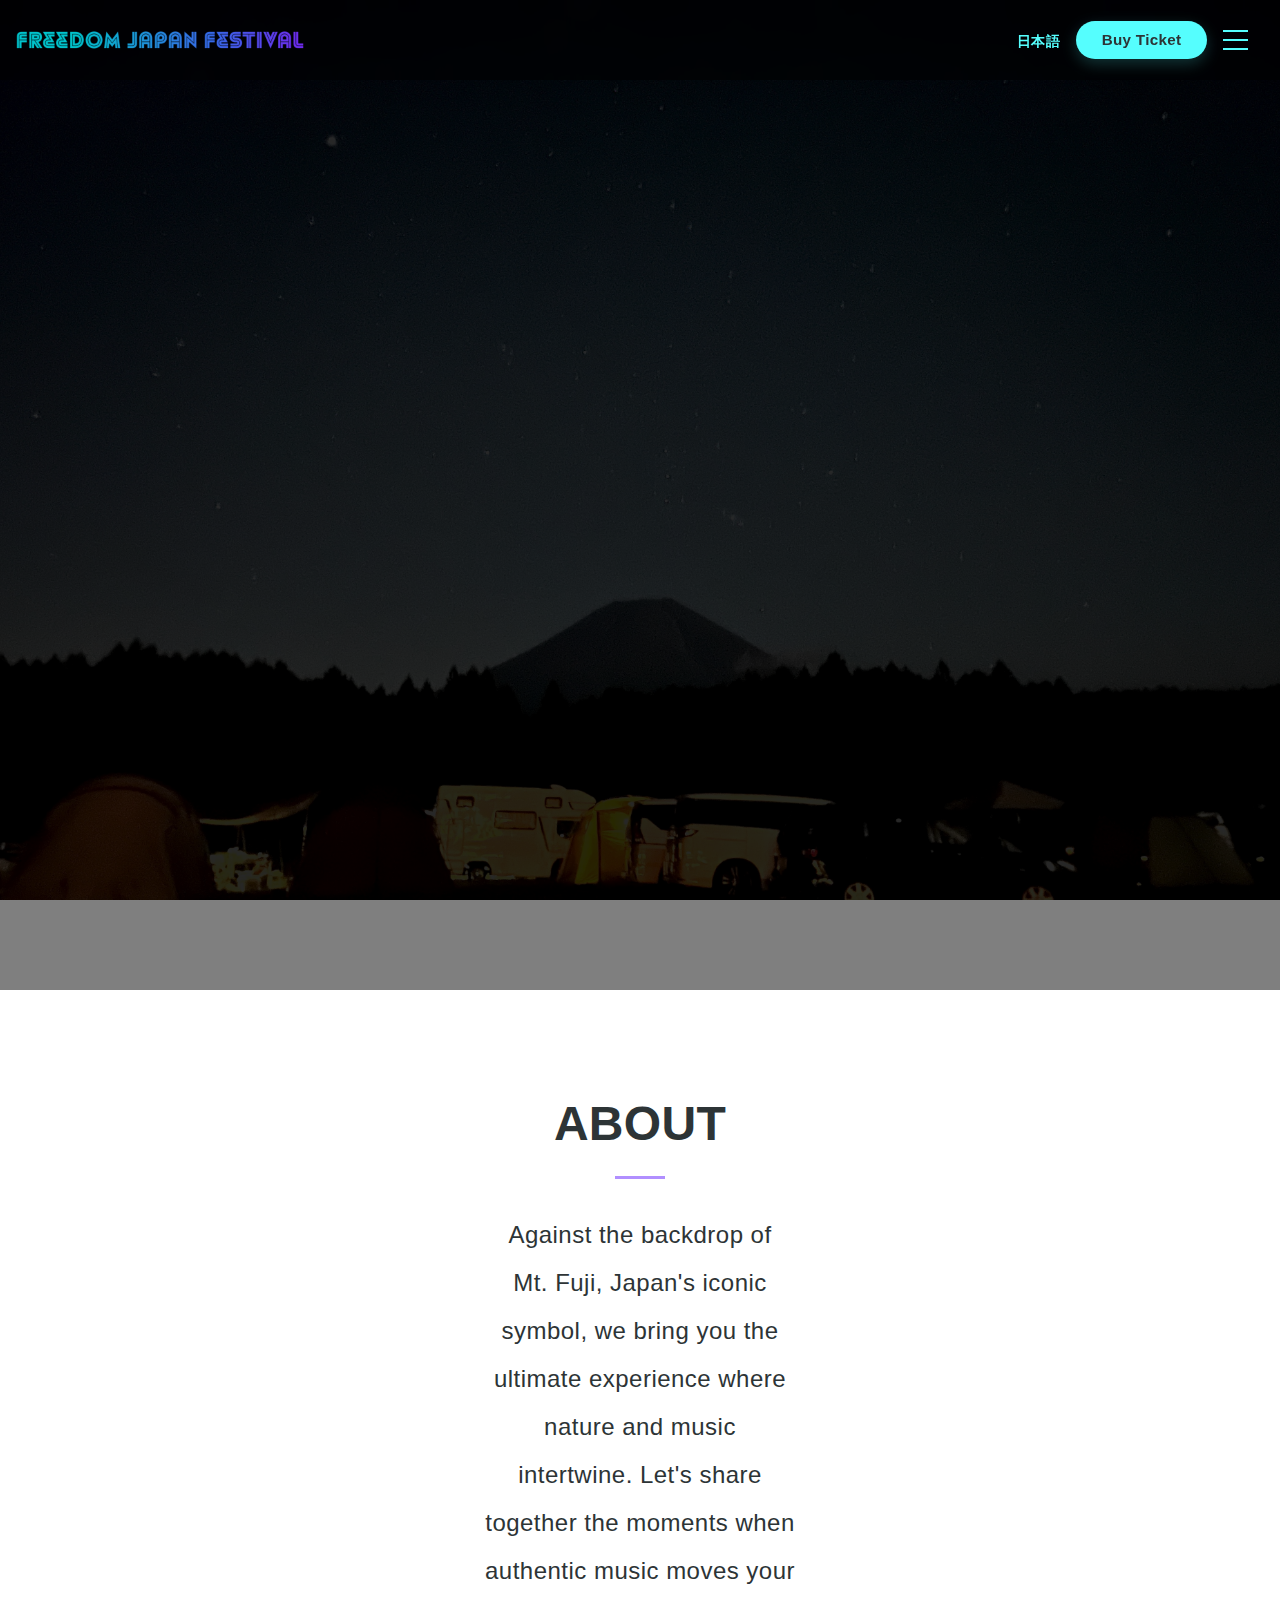
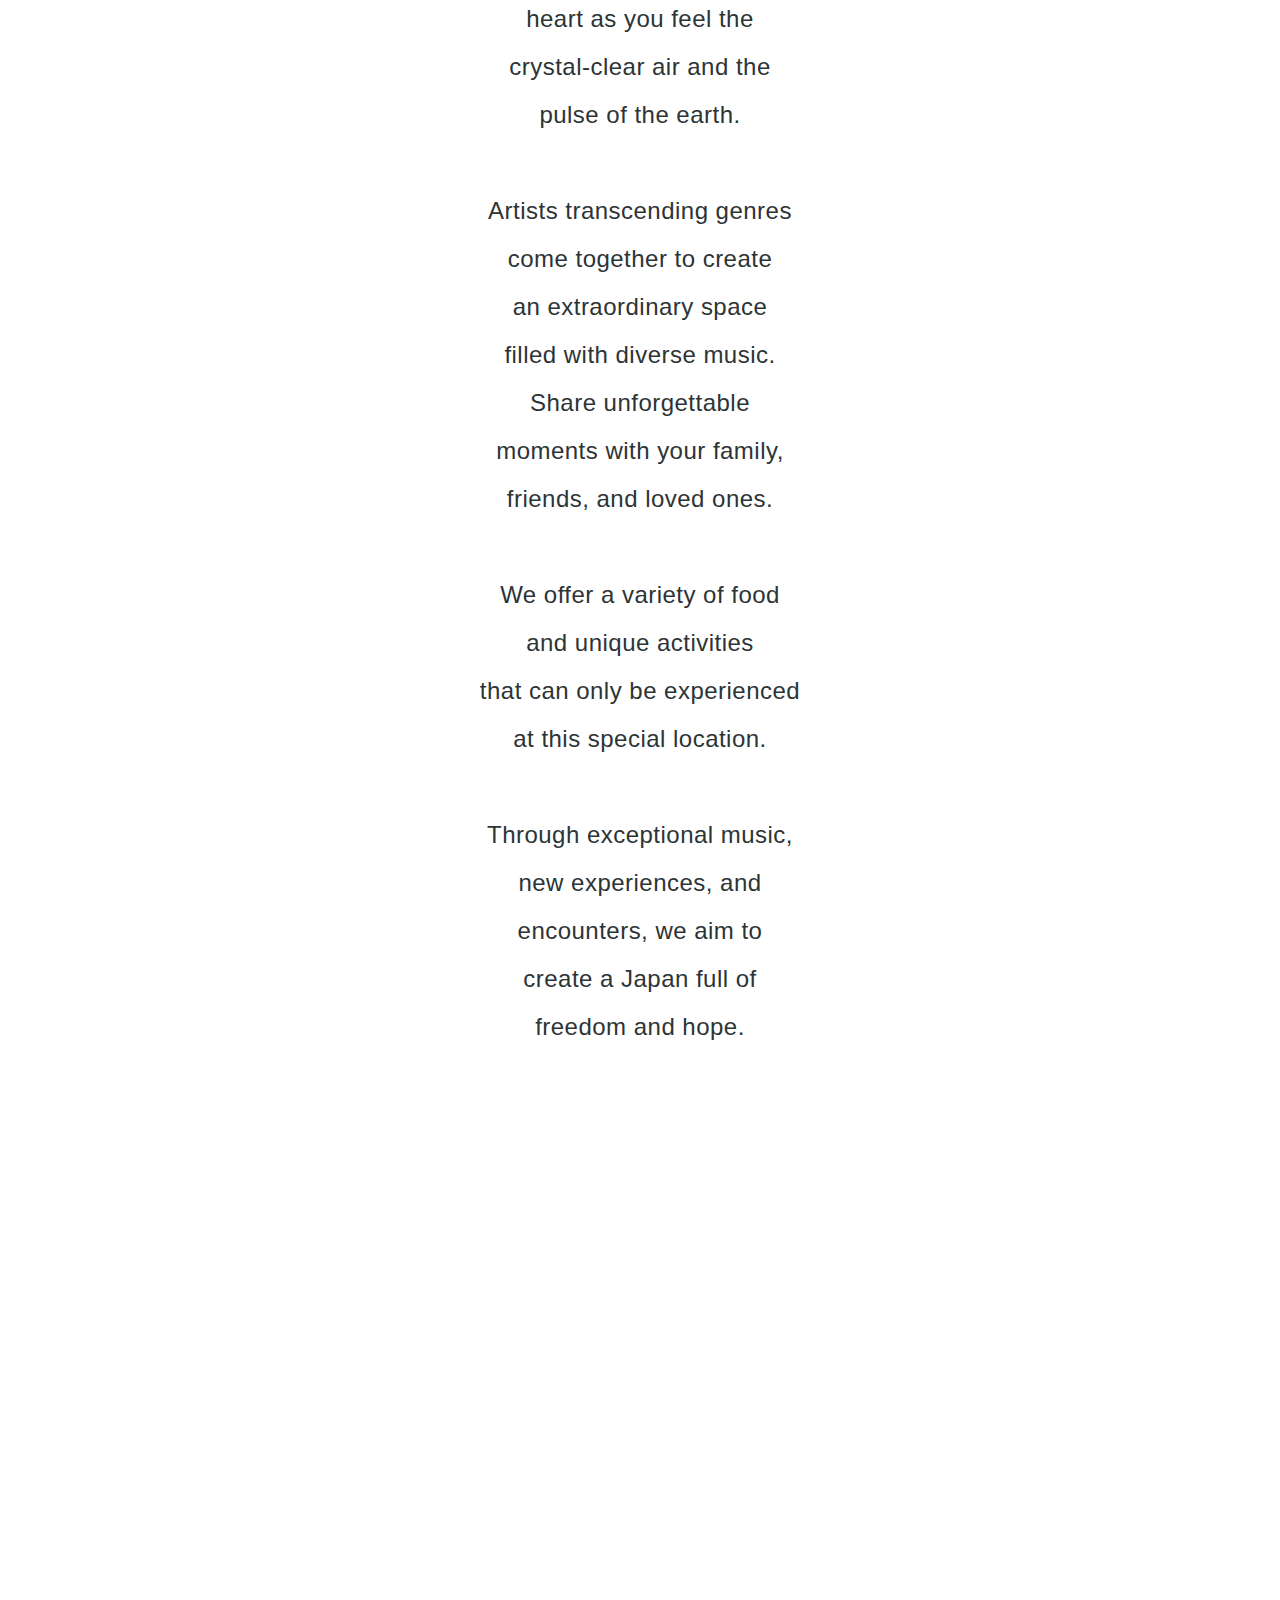
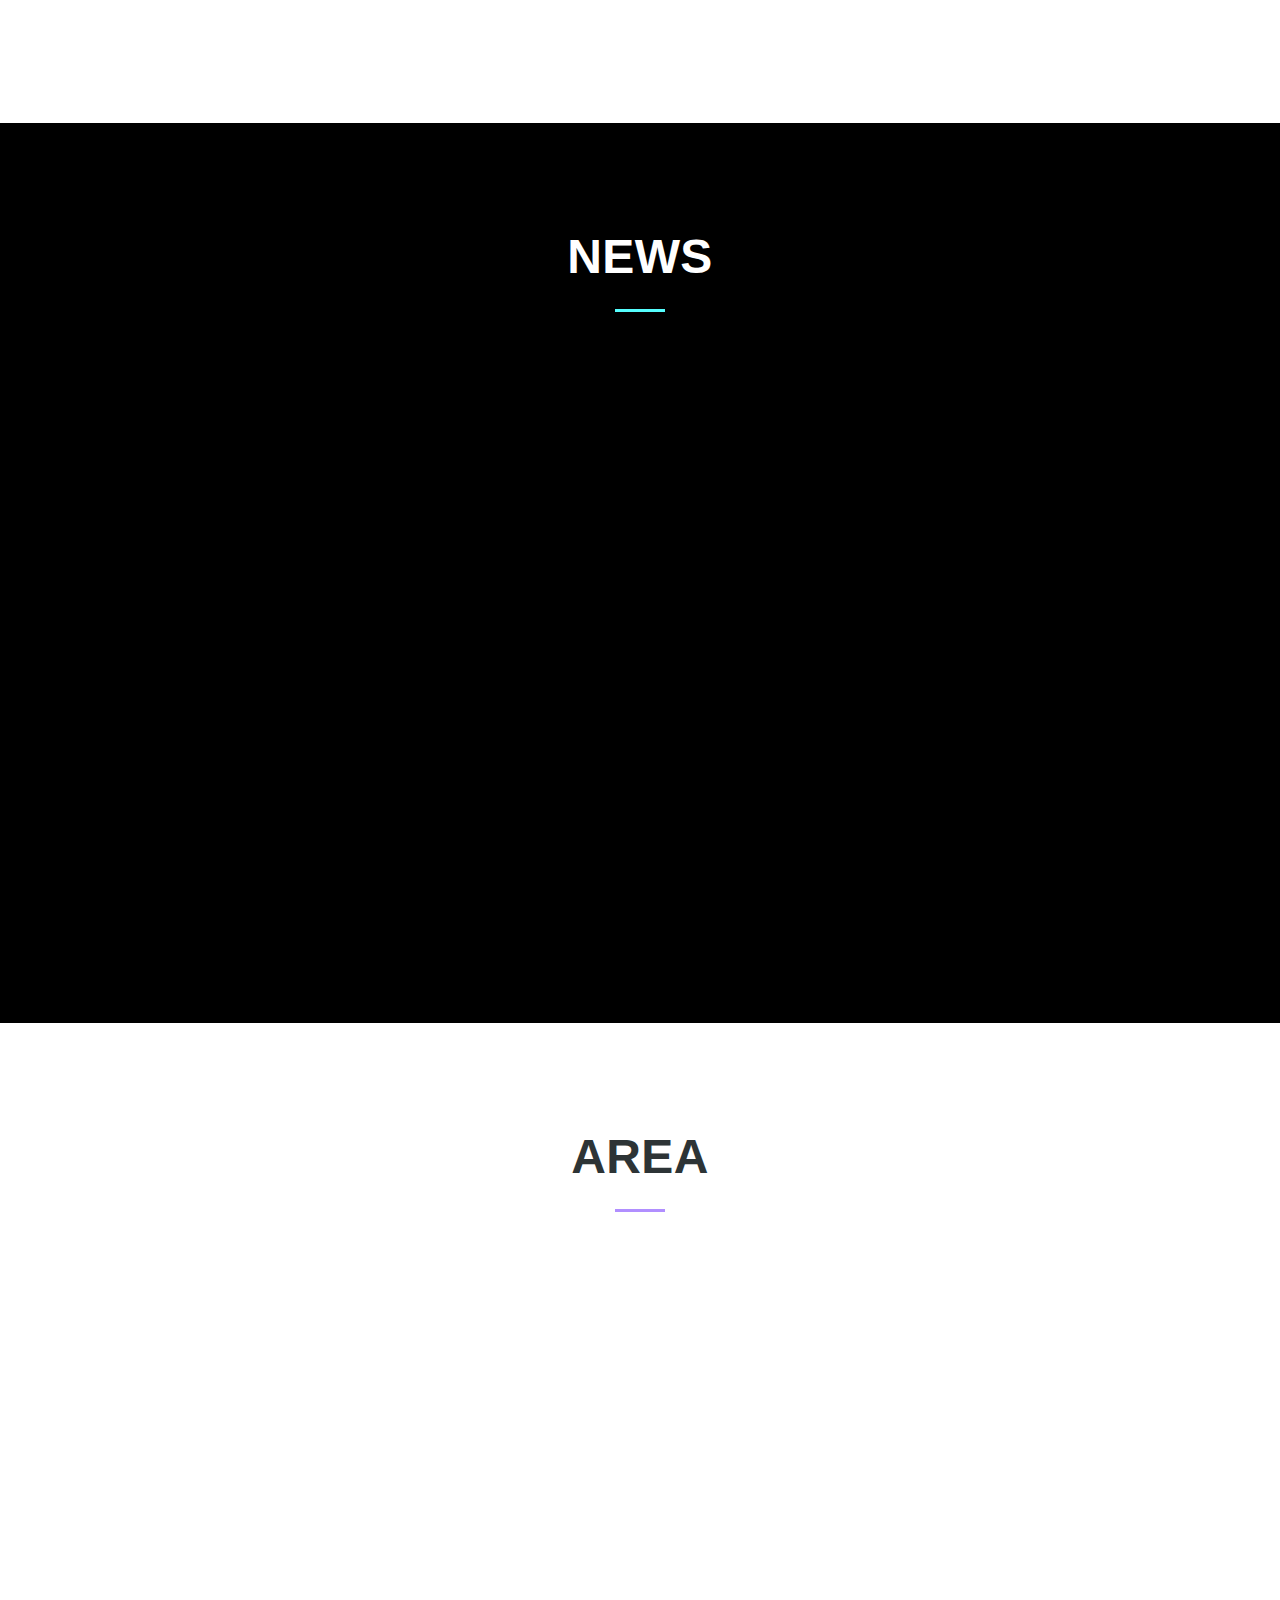
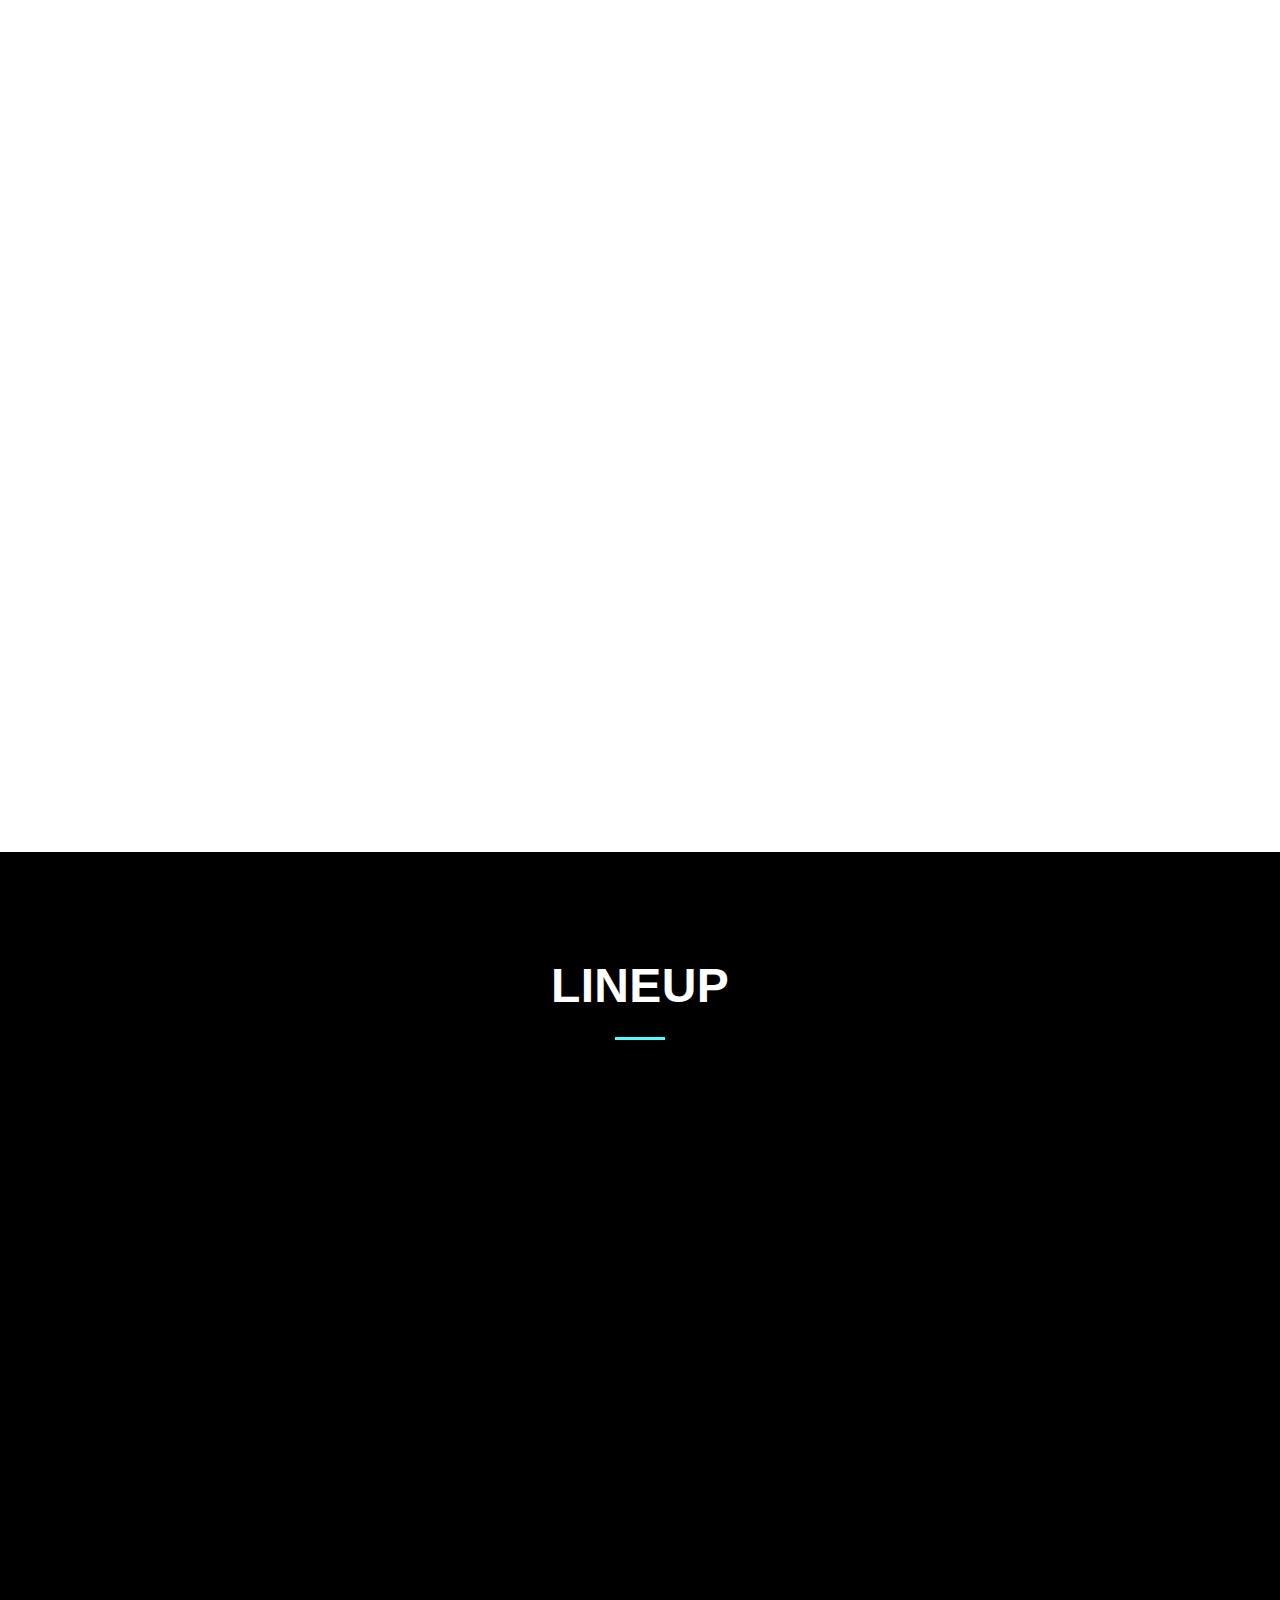
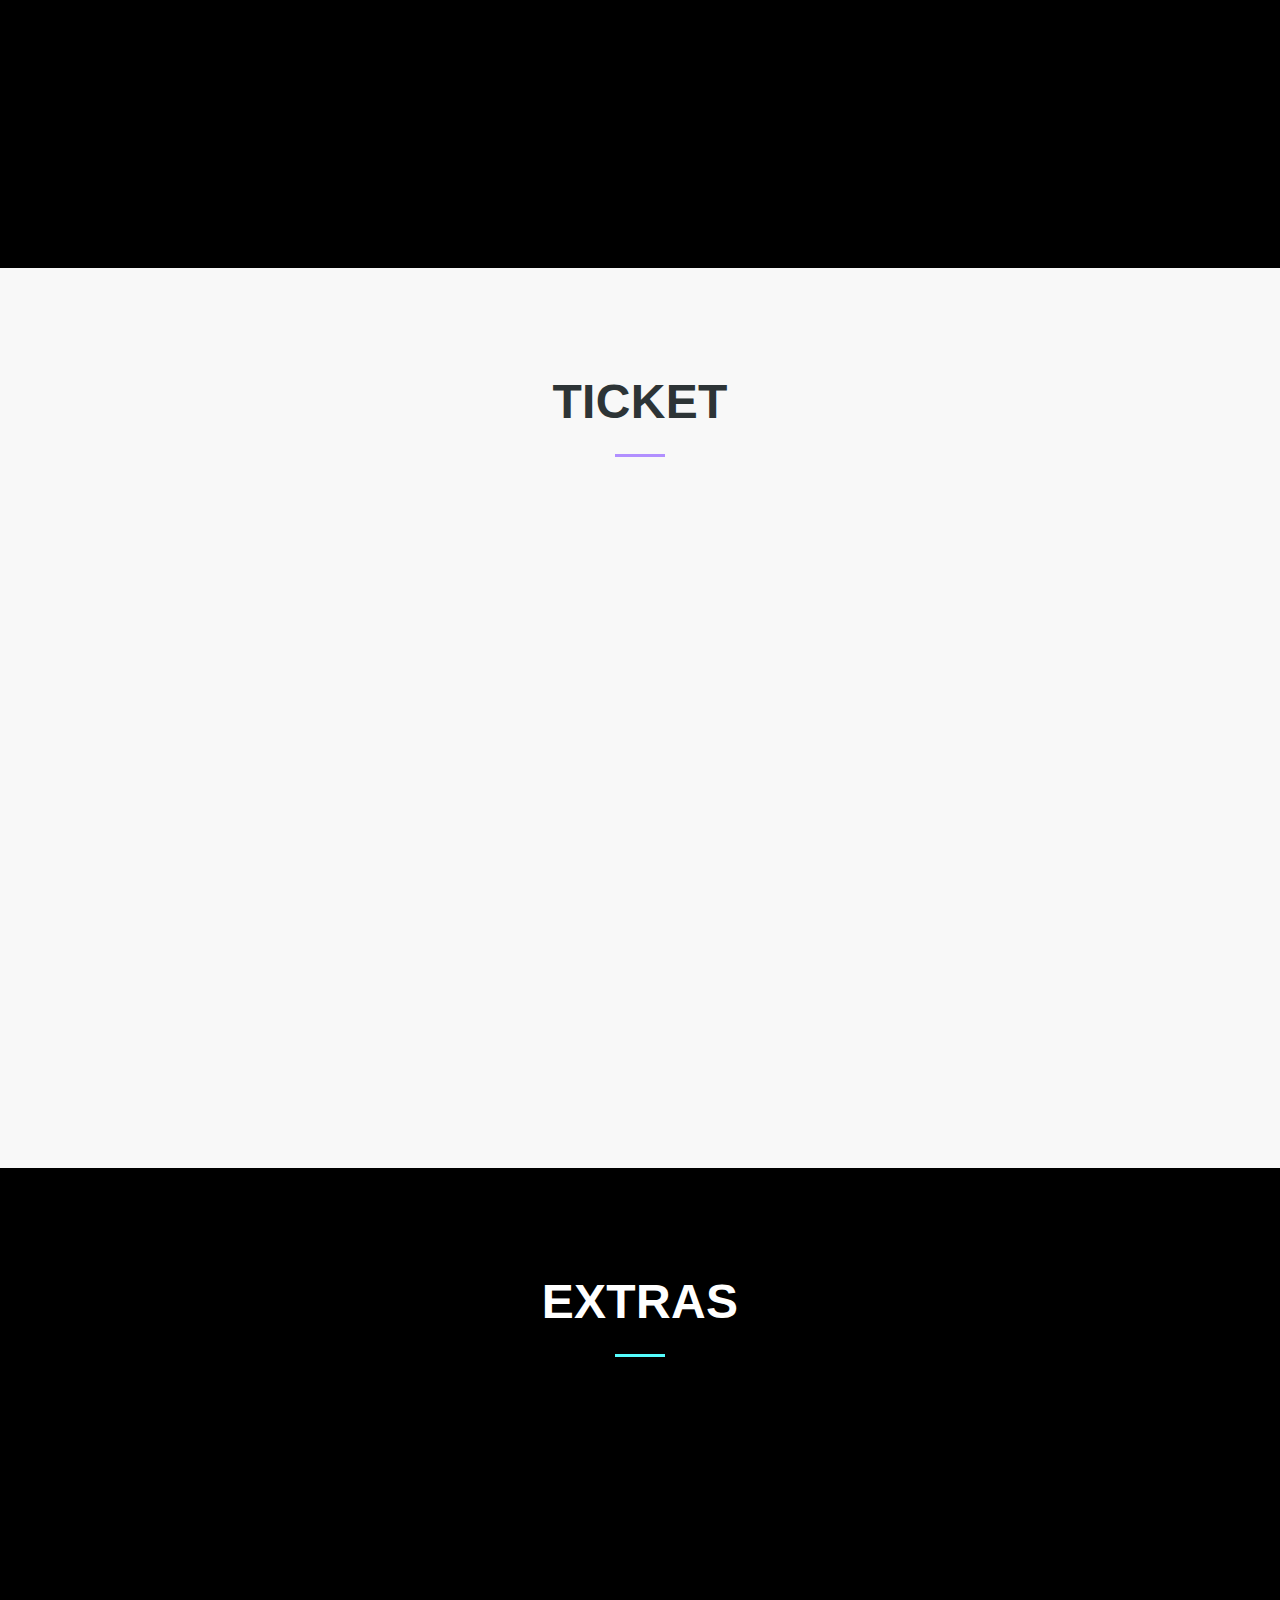
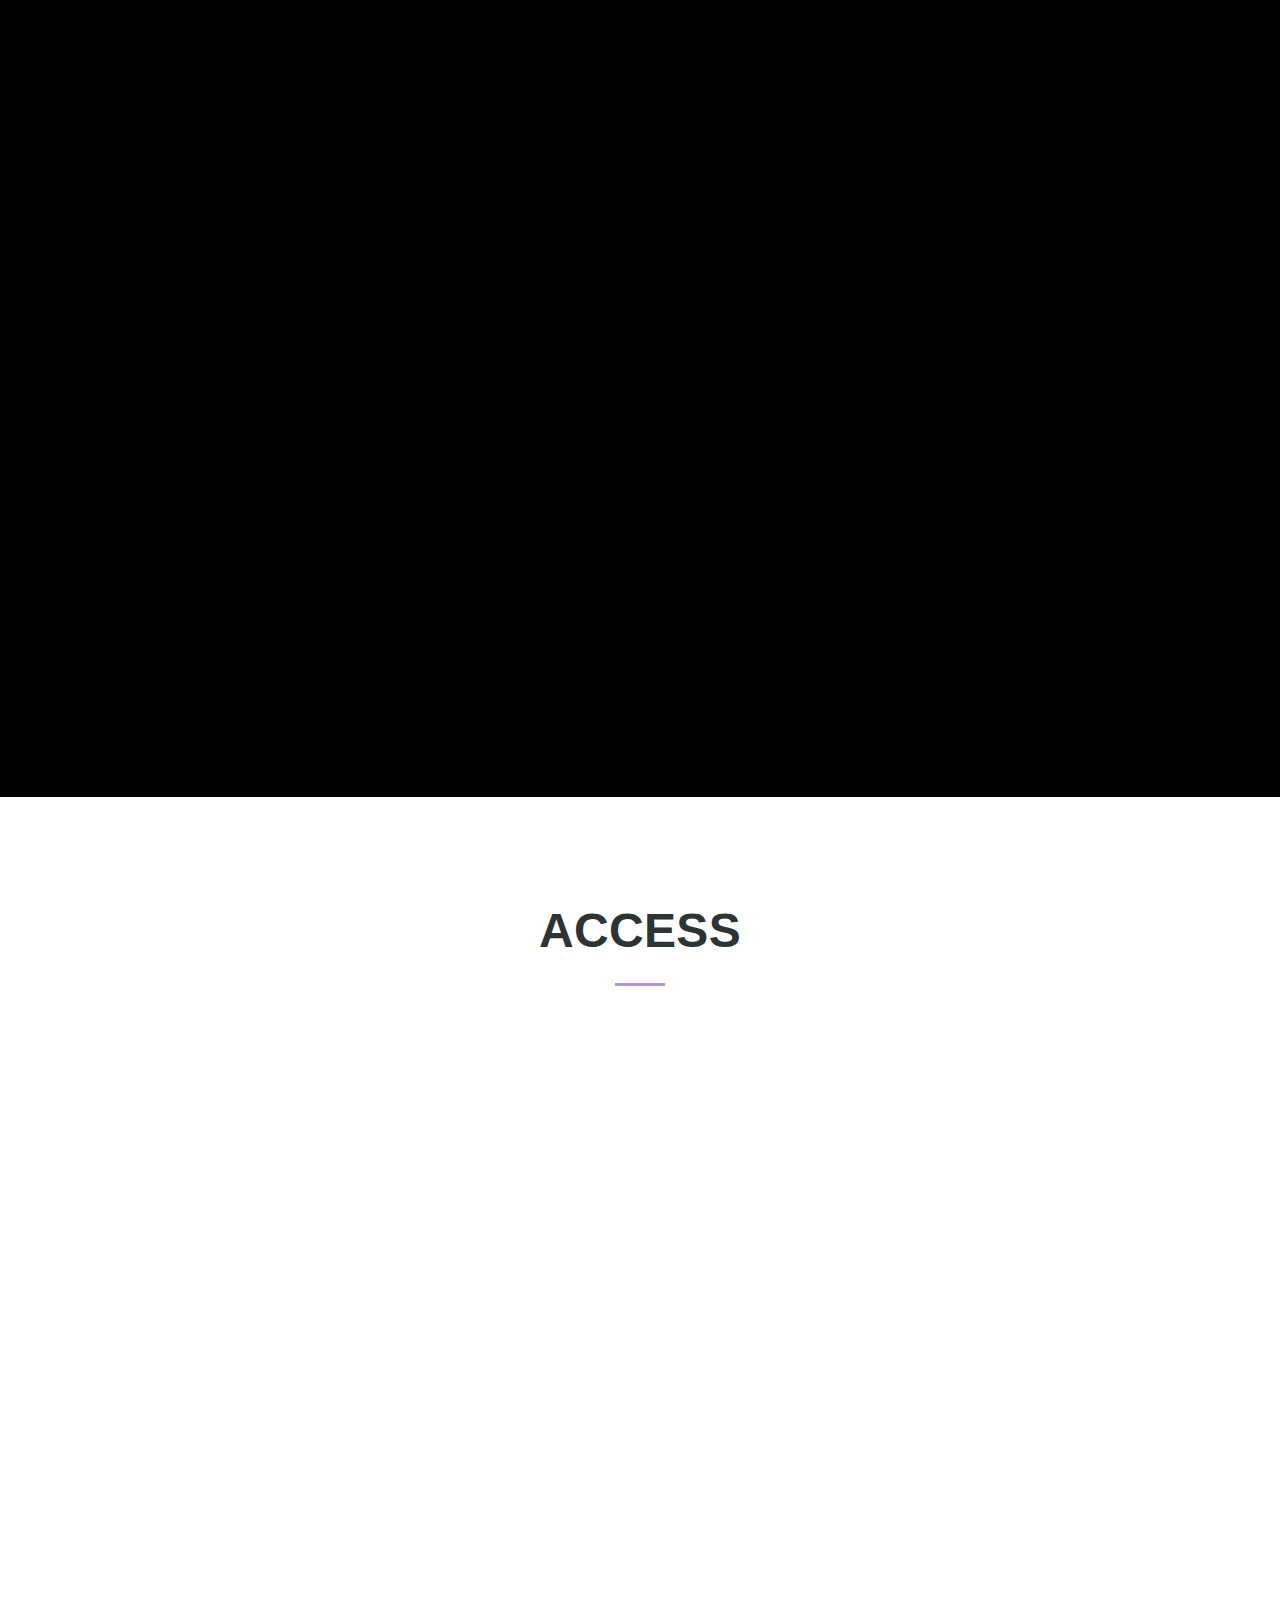
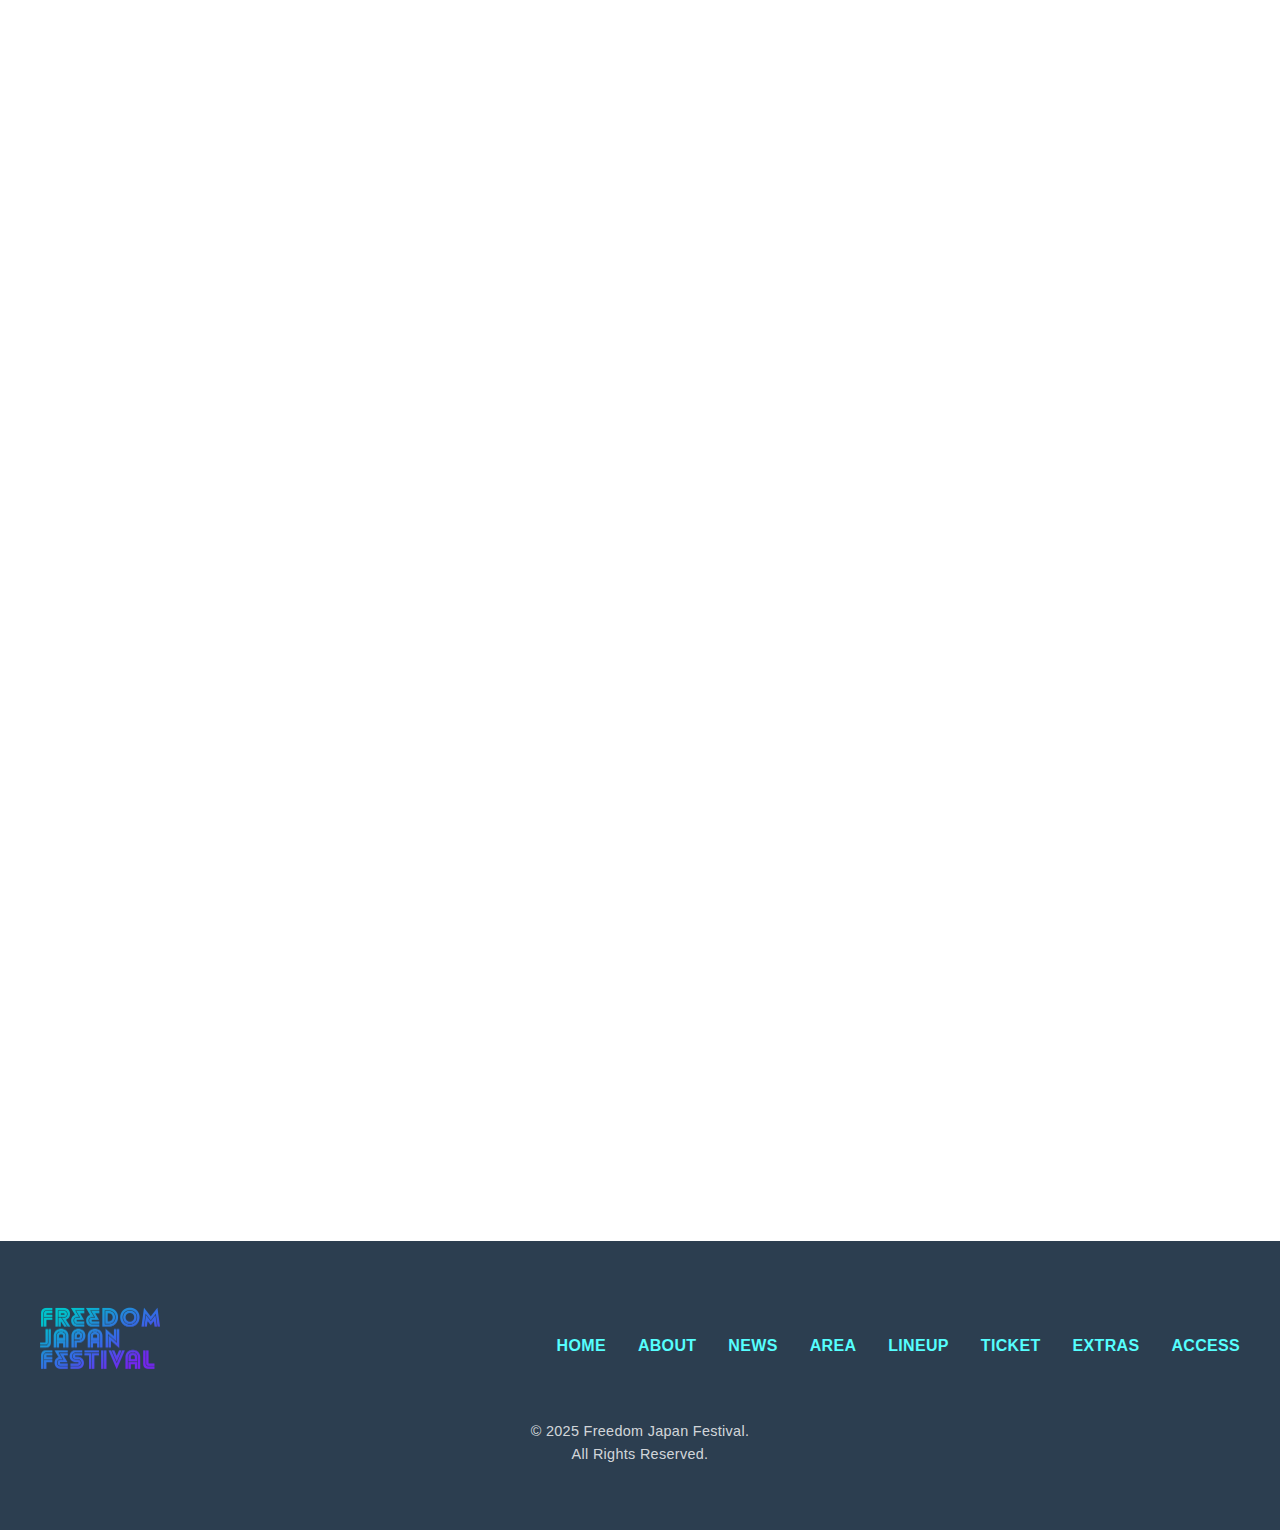
==== en/index.html @ cfc2b72e "concept line-break adjustment" ====
<!DOCTYPE html>
<html lang="ja">
<head>
    <meta charset="UTF-8">
    <meta name="viewport" content="width=device-width, initial-scale=1.0">
    <title>FREEDOM JAPAN FESTIVAL 2025</title>
    <link rel="stylesheet" href="../styles/main.css">
</head>
<body>
    <header class="header">
        <nav class="nav">
            <div class="nav-logo">
                <img src="../images/FreedomLogo_1line.png" alt="Freedom Japan Festival" class="nav-logo-img pc-only">
                <img src="../images/FreedomLogo_3lines (Presentation_16-9)_03.png" alt="Freedom Japan Festival" class="nav-logo-img sp-only">
            </div>
            <!-- PCメニュー -->
            <ul class="nav-pc-menu">
                <li><a href="#home">HOME</a></li>
                <li><a href="#about">ABOUT</a></li>
                <li><a href="#news">NEWS</a></li>
                <li><a href="#area">AREA</a></li>
                <li><a href="#lineup">LINEUP</a></li>
                <li><a href="#ticket">TICKET</a></li>
                <li><a href="#extras">EXTRAS</a></li>
                <li><a href="#access">ACCESS</a></li>
            </ul>
            <!-- ハンバーガーメニューアイコン -->
            <div class="nav-right">
                <div class="lang-switch">
                    <a href="../">日本語</a>
                </div>
                <div class="hero-buttons">
                    <a href="#ticket" class="btn-primary">Buy Ticket</a>
                </div>
                <div class="hamburger sp-menu">
                    <span></span>
                    <span></span>
                    <span></span>
                </div>
            </div>
        </nav>
    </header>

    <main>
        <section id="home" class="hero">
            <div class="hero-content">
                <img src="../images/Freedom_logo_Refunk_BGremoved_02.png" alt="Freedom Japan Festival" class="hero-logo">
                <div class="hero-info"> 
                <p class="date">2025.10.25 Sat - 26 Sun</p>
                <p class="location">＠Heartland Asagiri</p>  
                </div>  
            </div>
            <div class="hero-background"></div>
        </section>

        <section id="about" class="about">
            <h2>ABOUT</h2>
            <div class="about-content">
                <!-- <p class="concept">自然と音楽が織りなす、新しい体験の創造。<br>
                富士山麓で過ごす2日間の特別な時間。</p> -->
                <p class="concept">
                    Against the backdrop of<br>
                    Mt. Fuji, Japan's iconic<br>
                    symbol, we bring you the<br> 
                    ultimate experience where<br> 
                    nature and music<br>
                    intertwine. Let's share<br> 
                    together the moments when<br> 
                    authentic music moves your<br> 
                    heart as you feel the<br> 
                    crystal-clear air and the<br> 
                    pulse of the earth.<br>
                    <br>
                    Artists transcending genres<br>
                    come together to create<br>
                    an extraordinary space<br>
                    filled with diverse music.<br>
                    Share unforgettable<br> 
                    moments with your family,<br> 
                    friends, and loved ones.<br>
                    <br>
                    We offer a variety of food<br>
                    and unique activities<br>
                    that can only be experienced<br>
                    at this special location.<br>
                    <br>
                    Through exceptional music,<br>
                    new experiences, and<br> 
                    encounters, we aim to<br>
                    create a Japan full of<br>
                    freedom and hope.
                </p>
                <div class="features">
                    <div class="feature-item">
                        <div class="feature-content">
                            <h3>LIVE STAGE</h3>
                            <p>Immersive experience<br>withauthentic sound<br> on distinctive stages</p>    
                        </div>
                    </div>
                    <div class="feature-item">
                        <div class="feature-content">
                            <h3>CAMP AREA</h3>
                            <p>Vast, nature-rich campsite with<br>
                                views of Mount Fuji</p>
                        </div>
                    </div>
                    <div class="feature-item"">
                        <div class="feature-content">
                            <h3>BOOK VILLAGE</h3>
                            <p>Ambient Music x<br>Open-air book market <br>for luxurious reading time</p>    
                        </div>
                    </div>
                    <div class="feature-item">
                        <div class="feature-content">
                            <h3>FOOD AREA</h3>
                            <p>Diverse festival food<br>featuring street food<br> and Asian cuisine</p>
                        </div>
                     </div>
                </div>
            </div>
        </section>

        <section id="news" class="news">
            <h2>NEWS</h2>
            <div class="news-content">
                <div class="news-grid">
                    <div class="news-item">
                        <div class="news-text">
                            <h3>2025.01.01 Website Launch!!</h3>
                            <p>The Freedom Japan Festival 2025 website has been launched.</p>
                        </div>
                    </div>
                    <div class="news-item">
                        <div class="news-text">
                            <h3>2024.11.30 Event Confirmed!!</h3>
                            <p>Freedom Japan Festival 2025 has been officially announced.</p>
                        </div>
                    </div>

                    <!-- <div class="news-item">
                        <div class="news-text">
                            <h3>2025.03.01</h3>
                            <p>2025年3月チケット先行発売開始予定です。</p>
                        </div>
                    </div>
                    <div class="news-item">
                        <div class="news-text">
                            <h3>2024.03.31</h3>
                            <p>第一弾出演アーティスト発表まで、もうしばらくお待ちください。</p>
                        </div>
                    </div> -->

                    <!-- 必要に応じて news-item を追加 -->
                </div>
            </div>
        </section>

        <section id="area" class="area">
            <h2>AREA</h2>
            <div class="area-content">
                <div class="area-grid">
                    <div class="area-item">
                        <div class="image-container">
                            <img src="../images/MainStage_02.png" alt="MAIN STAGE">                            
                        </div>
                        <div class="area-text">
                            <h3>MAIN STAGE</h3>
                            <p>A stage woven by main acts<br>
                                From a sunlit outdoor stage to<br>
                                an indoor live floor at night</p>
                        </div>
                    </div>
        
                    <div class="area-item">
                        <div class="image-container">
                            <img src="../images/campsite.jpg" alt="CAMP SITE">                            
                        </div>
                        <div class="area-text">
                            <h3>CAMP SITE</h3>
                            <p>A vast camping area<br>
                                Share special moments with friends<br>
                                in the midst of nature</p>
                        </div>
                    </div>
        
                    <div class="area-item">
                        <div class="image-container">
                            <img src="../images/bookvillage.jpg" alt="BOOK VILLAGE">                            
                        </div>
                        <div class="area-text">
                            <h3>BOOK VILLAGE</h3>
                            <p>A magical space surrounded by trees<br>
                                A healing environment for reading<br>
                                while listening to ambient music</p>
                        </div>
                    </div>
        
                    <div class="area-item">
                        <div class="image-container">
                            <img src="../images/foodarea.jpg" alt="FOOD AREA">                            
                        </div>
                        <div class="area-text">
                            <h3>FOOD AREA</h3>
                            <p>From Asian cuisine to classic<br>
                                street food - a diverse<br>
                                festival food experience</p>
                        </div>
                    </div>
                </div>
                <!-- エリア詳細は後ほど -->
            </div>
        </section>

        <section id="lineup" class="lineup">
            <h2>LINEUP</h2>
            <div class="lineup-content">
                <div class="lineup-announcement">
                    <div class="lineup-coming-soon">COMING SOON...</div>
                    <div class="lineup-message">Artists under negotiations - stay tuned!!</div>
                </div>
            </div>
        </section>

        <section id="ticket" class="ticket">
            <h2>TICKET</h2>
            <div class="ticket-content">
                <div class="ticket-announcement">
                    <div class="ticket-header">
                        <div class="ticket-status">TICKET INFORMATION</div>
                        <div class="ticket-date">Early Bird Sales:<br>March 2025</div>    
                    </div>
                    <div class="ticket-message">Ticket sales coming soon!<br>Stay tuned!</div>
                    <!-- <div class="ticket-platforms">
                        <p>取り扱いプラットフォーム</p>
                        <div class="platform-logos">
                            <img src="../images/eplus-logo.png" alt="e+" class="coming-soon">
                            <img src="../images/pia-logo.png" alt="チケットぴあ" class="coming-soon">
                            <img src="../images/lawson-logo.png" alt="ローソンチケット" class="coming-soon">
                        </div>
                    </div> -->
                </div>
            </div>
        </section>

        <section id="extras" class="extras">
            <h2>EXTRAS</h2>
            <div class="extras-content">
                <div class="extras-grid">
                    <div class="extras-item">
                        <div class="image-container">
                            <img src="../images/TVGame.jpg" alt="OUTDOOR ARCADE">
                        </div>
                        <div class="extras-text">
                            <h3>OUTDOOR ARCADE</h3>
                            <p>Experience retro gaming in nature<br>
                                Featuring classic games with iconic soundtracks</p>
                        </div>
                    </div>

                    <div class="extras-item">
                        <div class="image-container">
                            <img src="../images/Campfire.jpg" alt="CAMPFIRE">
                        </div>
                        <div class="extras-text">
                            <h3>CAMPFIRE</h3>
                            <p>Share magical moments in the night forest<br>
                                Gather around the campfire with friends</p>
                        </div>
                    </div>
        
                    <div class="extras-item">
                        <div class="image-container">
                            <img src="../images/FarmExperience.png" alt="FARM EXPERIENCE">
                        </div>
                        <div class="extras-text">
                            <h3>FARM EXPERIENCE<small>(Optional)</small></h3>
                            <p>Try milking cows and make your own butter<br>
                                *Additional fee required</p>
                        </div>
                    </div>

                    <div class="extras-item">
                        <div class="image-container">
                            <img src="../images/TrailRun.jpg" alt="TRAIL RUN">
                        </div>
                        <div class="extras-text">
                            <h3>OTHERS...</h3>
                            <p>More exciting nature activities<br>
                                coming soon</p>
                        </div>
                    </div>

                </div>
            </div>
        </section>

        <section id="access" class="access">
            <h2>ACCESS</h2>
            <div class="access-content">
                 <!-- 会場情報 -->
                <div class="venue-info">
                    <div class="venue-header">
                        <span class="venue-label">VENUE</span>
                        <h3>Hearland Asagiri</h3>
                        <p class="venue-address">228 Nehara, Fujinomiya, Shizuoka, Japan</p>
                    </div>
                </div>

                <!-- 地図エリア -->
                <div class="map-wrapper">
                    <iframe src="https://www.google.com/maps/embed?pb=!1m18!1m12!1m3!1d13009.996173587222!2d138.57268201355535!3d35.392878872681656!2m3!1f0!2f0!3f0!3m2!1i1024!2i768!4f13.1!3m3!1m2!1s0x601bdd1990f002fd%3A0x5efceb7fbb7e509a!2z44OP44O844OI44Op44Oz44OJ44O75pyd6Zyn!5e0!3m2!1sja!2sjp!4v1734565122321!5m2!1sja!2sjp" width="600" height="450" style="border:0;" allowfullscreen="" loading="lazy" referrerpolicy="no-referrer-when-downgrade"></iframe>
                </div>

                <!-- 交通アクセス情報 -->
                <div class="transport-info">
                    <!-- 車でのアクセス -->
                    <div class="transport-card">
                        <!-- <div class="transport-icon">
                            <span class="material-icons">directions_car</span>
                        </div> -->
                        <div class="transport-content">
                            <h4>By Car</h4>
                                     <!-- 東名高速道路ルート -->
                            <div class="route-group">
                                <h5>From Tomei Expressway</h5>
                                <ul>
                                    <li>➡︎About 1 hour drive from Fuji IC</li>
                                    <li>➡︎Take Fujinomiya Bypass after exiting Fuji IC</li>
                                    <li>➡︎Continue straight for about 40 minutes after the bypass</li>
                                    <li>➡︎Turn right near Route 8 entrance, then left after 1km</li>
                                </ul>
                                <p class="route-note">*Simply follow the main road after exiting the IC until the final turns</p>
                            </div>
                            
                            <!-- 中央自動車道ルート -->
                            <div class="route-group">
                                <h5>From Chuo Expressway</h5>
                                <ul>
                                    <li>➡︎About 1 hour drive from Kawaguchiko IC</li>
                                    <li>➡︎Via Fuji Panorama Line (Route 139)</li>
                                    <li>➡︎Turn left near Route 8 entrance, then left after 1km</li>
                                </ul>
                            </div>
                        </div>
                    </div>

                    <!-- 公共交通機関でのアクセス -->
                    <div class="transport-card">
                        <!-- <div class="transport-icon">
                            <span class="material-icons">directions_bus</span>
                        </div> -->
                        <div class="transport-content">
                            <h4>By Public Transport</h4>
                            <ul>
                                <li>➡︎Take the bus bound for Asagiri area from Shin-Fuji Station (Shinkansen)</li>
                                <li>➡︎Get off at "Route 8 Entrance" bus stop</li>
                            </ul>
                            <p class="transport-note">*Shin-Fuji Station offers the most convenient access</p>
                        </div>
                    </div>
                </div>
           </div>
        </section>
    </main>

    <footer class="footer">
        <div class="footer-content">
            <img src="../images/FreedomLogo_3lines (Presentation_16-9)_03.png" alt="Freedom Japan Festival" class="footer-logo">
            <nav class="footer-nav">
                <a href="#home">HOME</a>
                <a href="#about">ABOUT</a>
                <a href="#news">NEWS</a>
                <a href="#area">AREA</a>
                <a href="#lineup">LINEUP</a>
                <a href="#ticket">TICKET</a>
                <a href="#extras">EXTRAS</a>
                <a href="#access">ACCESS</a>
            </nav>
        </div>
        <p class="copyright">© 2025 Freedom Japan Festival. <br>All Rights Reserved.</p>
    </footer>

    <script src="../js/main.js"></script>
</body>
</html>
---- styles/main.css ----
:root {
    /* メインカラー */
    --primary-color: #55fefe;
    --primary-dark: #00d6d6;
    --primary-light: #9dffff; 
    --secondary-color: #9255fd;
    --secondary-light: #b18fff;
    --secondary-background: #faf7fc;
    --color-pink: #ff106f;
    --color-pink-light: #ff5a99;
  

    /* システムカラー */
    --text-color: #2d3436;
    --background-color: #f8f8f8;
    --space-gray: #2C3E50; 

    /* グラデーションの終点カラー */
    --mint-end: #9dffff;
    --lavender-end: #e4c2ff;

    /* グラデーションプリセット */
    --gradient-cyan-0deg: linear-gradient(0deg, var(--primary-dark), var(--mint-end));
    --gradient-purple-0deg: linear-gradient(0deg, var(--secondary-color), var(--lavender-end));
    --gradient-cyan: linear-gradient(45deg, var(--primary-dark), var(--mint-end));
    --gradient-purple: linear-gradient(45deg, var(--secondary-color), var(--lavender-end));
    --gradient-cyan-purple: linear-gradient(45deg, var(--primary-dark), var(--secondary-color));

    /* ブレイクポイント */
    --breakpoint-sm: 576px;
    --breakpoint-md: 768px;
    --breakpoint-lg: 1024px;
    --breakpoint-xl: 1460px;

}

* {
    margin: 0;
    padding: 0;
    box-sizing: border-box;
}

body {
    font-family: "Helvetica Nueu", Arial, "Hiragino Kaku Gothic ProN", "Hiragino Sans", Meiryo, sans-serif;
    line-height: 1.6;
    color: var(--text-color);
    -webkit-font-smoothing: antialiased;
    -moz-osx-font-smoothing: grayscale;
    letter-spacing: .02em;
    margin: 0;
}

/* スクロール制御 */
body.menu-open {
    overflow: hidden;
}

/* ヘッダー */
.header {
    position: fixed;
    width: 100%;
    background: rgba(0, 0, 0, 0.5);
    backdrop-filter: blur(10px);
    z-index: 1000;
}

.nav {
    position: relative;
    padding: 1rem 2rem;
    height: 80px;
    display: flex;
    align-items: center;
    justify-content: space-between;
}


.nav-pc-menu {
    position: fixed;
    top: 0;
    left: 0;
    width: 100%;
    height: 100vh;
    background: rgba(0, 0, 0, 0);
    color: white;
    opacity: 0;
    pointer-events: none;
    backdrop-filter: blur(0px);
    display: flex;
    justify-content: center;
    align-items: center;
    flex-direction: column; 
    transition: 
        opacity 0.5s ease,
        background-color 0.5s ease,
        backdrop-filter 0.5s ease;
    gap: 1rem;
}

/* .nav-pc-menu.active {
    display: flex;
    transform: translateX(0);
    opacity: 0.7;
} */

.nav-pc-menu.active {
    background: rgba(0, 0, 0, 0.8);
    opacity: 1;
    pointer-events: auto;
    backdrop-filter: blur(8px);
}

    /* Safari対応 */
    @supports (-webkit-backdrop-filter: none) {
        .nav-pc-menu {
            -webkit-backdrop-filter: blur(0px);
        }
        .nav-pc-menu.active {
            -webkit-backdrop-filter: blur(8px);
        }
    }

/* 日本語を使用する要素（場所、コンセプトなど） */
.location, 
.concept {
    font-family: "Yu Gothic", "游ゴシック", YuGothic, "游ゴシック体", "ヒラギノ角ゴ Pro W3", "Hiragino Kaku Gothic Pro", "メイリオ", sans-serif;
    letter-spacing: .02em;
}

.nav ul {
    list-style: none;
    padding: 1rem;
    width: 100%;
    /* display: none; */
}

.nav-pc-menu li {
    margin: 0rem 0;
    opacity: 0;
    transform: translateY(20px);
    transition: all 0.5s cubic-bezier(0.16, 1, 0.3, 1);
    transition-delay: calc(var(--i) * 0.1s);
}

.nav-pc-menu.active li {
    opacity: 1;
    transform: translateY(0);
}

.nav-pc-menu a {
    font-size: 1.2rem;
    padding: 1rem;
    color: white;
    text-decoration: none;
    font-weight: bold;
    position: relative;
    /* transition: all 0.3s ease; */
    transition: transform 0.3s ease;
    display: inline-block;
}

.nav-pc-menu.active a {
    opacity: 1;
    transform: translateY(0);
}

.nav-pc-menu a:hover {
    transform: scale(1.15);  /* ホバー時に1.15倍に拡大 */
}


.nav-pc-menu a::after {
    content: '';
    position: absolute;
    bottom: 0.4rem;
    left: 50%;
    width: 0;
    height: 2px;
    background: var(--primary-color);
    transition: all 0.3s ease;
    transform: translateX(-50%);
}

.nav-pc-menu a:hover::after {
    width: 100%;
}

.nav-pc-menu a::after {
    content: '';
    position: absolute;
    bottom: 0.4rem;
    left: 50%;
    width: 0;
    height: 2px;
    background: var(--primary-color);
    transition: all 0.3s ease;
    transform: translateX(-50%);
}

/* ロゴ設定 */
.nav-logo {
    position: absolute;
    left: 0;
    top: 50%;
    transform: translateY(-50%);
    z-index: 2;
}

.nav-logo-img {
    width: 320px;
    height: auto;
    object-fit: contain;
}

.pc-only {
    display: block;
}

.sp-only {
    display: none;
}

/* PCメニュー設定 */
.nav-pc-menu,
.date {
    font-family: -apple-system, BlinkMacSystemFont, 'Segoe UI', Helvetica, Arial, sans-serif;
    letter-spacing: .05em;
}

/* .nav-pc-menu {
    display: flex;
    justify-content: center;
    list-style: none;
    padding: 1rem;
    gap: 1rem;
    width: 100%;
} */




.nav-right {
    position: absolute;
    right: 2rem;
    top: 50%;
    transform: translateY(-50%);
    display: flex;
    align-items: center;
    justify-content: space-between;
    gap:  1rem;  /* 均等な間隔 */
}

/* 言語切り替えボタン */

.lang-switch {
    display: flex;
    align-self: center;
    margin-bottom: -0.2rem; 
}

.lang-switch a {
    background: transparent;
    border: none;
    color: var(--primary-color);
    padding: 0;
    border-radius: 50px;
    cursor: pointer;
    font-size: 0.9rem;
    font-weight: 600;
    transition: color 0.3s ease;  /* colorのみトランジション */
    text-decoration: none;
}



.lang-switch a:hover {
    color: var(--secondary-light);  /* ホバー時は文字色のみ変更 */
}


/* チケットボタン */
.hero-buttons {
    /* position: absolute;
    right: calc(2rem + 45px);
    right: 2rem;
    top: 50%;
    transform: translateY(-50%); */
    display: flex;
    gap: 1rem;
}

.btn-primary, .btn-secondary {
    padding: 0.5rem 1.6rem;  /* ボタンを少し大きく */
    font-size: 0.95rem;
    display: flex;
    align-items: center;
    justify-content: center;
    height: 38px;
    line-height: 1;
    border-radius: 50px;
    text-decoration: none;
    font-weight: bold;
    transition: all 1s ease;
    /* box-shadow 0.3s ease; */
    pad: 0.5rem 1.5rem;
    min-width: 120px;
}

.hero-buttons a.btn-primary {
    background: var(--primary-color);
    color: var(--text-color);
    box-shadow: 0 5px 15px #55fefe33;
    transition: all 0s ease;
}

.hero-buttons a.btn-secondary {
    background: transparent;
    color: var(--primary-color);
    border: 2px solid var(--primary-color);
    /* text-decoration: none; */
}

.btn-primary {
    min-width: 120px;
    text-align: center;
}

.hero-buttons a.btn-primary:hover {
    background-color: var(--secondary-light);
    color: white;
    transform: scale(1.05);
    box-shadow: 0 5px 15px rgba(177, 143, 255, 0.3); 
}

.hero-buttons a::after {
    display: none;
}



/* ハンバーガーメニュー */
.hamburger {
    display: flex;
    /* position: absolute; */
    /* right: 2.2rem; */
    /* top: 50%;
    transform: translateY(-50%); */
    width: 25px;
    height: 20px;
    flex-direction: column;
    justify-content: space-between;
    cursor: pointer;
    z-index: 1001;
    -webkit-tap-highlight-color: transparent; 
}


/* 
.hamburger::before {
    content: '';
    position: absolute;
    top: -5px;
    left: -5px;
    right: -5px;
    bottom: -5px;
} */

.hamburger span {
    display: block;
    height: 2px;
    width: 100%;
    background: var(--primary-color);
    transform-origin: center;
    transition: transform 0.3s ease, opacity 0.3s ease;
}

/* ハンバーガーメニューのアニメーション */
.hamburger:hover span {
    background: var(--secondary-light);
    box-shadow: 0 5px 15px rgba(177, 143, 255, 0.3); 
}

.hamburger.active span:nth-child(1) {
    transform: translateY(9px) rotate(45deg);
}

.hamburger.active span:nth-child(2) {
    opacity: 0;
}

.hamburger.active span:nth-child(3) {
    transform: translateY(-9px) rotate(-45deg);
}

.hero {
    height: 110vh;
    position: relative;
    background-size: cover;
    background-position: center;
    /* overflow: hidden;
    color: white; */
}


/* ヒーローセクション */
.hero::before {
    content: '';
    position: absolute;
    top: 0;
    left: 0;
    width: 100%;
    height: 100%;
    background: rgba(0, 0, 0, 0.5);
    z-index: 0;
}

.hero-background {
    position: fixed;
    top: 0;
    left: 0;
    width: 100%;
    height: 100%;
    background: linear-gradient(rgba(0, 0, 0, 0.5), rgba(0, 0, 0, 0.5)),
                url('../images/IMG_9316_03.jpeg');
    background-size: cover;
    background-position: center;
    animation: slowZoom 20s infinite alternate;
    z-index: -1;
}

.hero-content {
    position: relative;
    z-index: 2;
    text-align: center;
    padding-bottom: 6rem;
    width: 100%;
    margin: 0 auto;
    height: 110vh;
    display: flex;
    flex-direction: column;
    justify-content: center;
    align-items: center;
    padding-top: 0;
}

.hero-logo {
    width: min(80vw, 600px);
    height: auto;
    margin-bottom: 2rem;
    opacity: 0;
    filter: blur(10px);
    transform: scale(1.2);
}

.hero-logo.reveal {
    animation: logoReveal 5s ease forwards;
}

@keyframes logoReveal {
    to {
        opacity: 1;
        filter: blur(0);
        transform: scale(1);
    }
}

.hero h1 {
    display: none;
}

.hero-info {
    opacity: 0;
    filter: blur(10px);
    transform: scale(1.1);
}

.hero-info.reveal {
    animation: infoReveal 2.5s ease forwards;
}

@keyframes infoReveal {
    to {
        opacity: 1;
        filter: blur(0);
        transform: scale(1);
    }
}

.hero .date {
    font-size: 2rem;
    margin-top: -6rem;
    margin-bottom: 0.5rem;
    font-weight: bold;
    color: var(--primary-color);
}

.hero .location {
    font-size: 1.2rem;
    margin-bottom: 0;
    font-weight: bold;
    color: var(--primary-color);  /* 明示的に白を指定 */
}

/* ABOUTセクション */
.about {
    position: relative;
    z-index: 2;
    padding: 6rem 2rem;
    background-color: var(--background-color);
    min-height: 100vh;
    display: flex;
    flex-direction: column;
    justify-content: center;
    align-items: center;
}

.about h2 {
    font-size: 3rem;
    margin-bottom: 3rem;
    text-align: center;
    color: var(--text-color);
    position: relative;
}

.about h2::after {
    content: '';
    position: absolute;
    bottom: -1rem;
    left: 50%;
    transform: translateX(-50%);
    width: 50px;
    height: 3px;
    background-color: var(--secondary-light);
}

.about-content {
    max-width: 800px;
    margin: 0 auto;
    text-align: center;
}

.concept {
    font-size: 1.5rem;
    line-height: 2;
    margin-bottom: 2rem;
    color: var(--text-color);
}

.features {
    display: grid;
    grid-template-columns: repeat(2, 240px);
    justify-content: center;
    gap: 2rem;
    margin-top: 4rem;
}

.feature-item {
    width: 240px;
    height: 240px;
    padding: 2rem;
    position: relative;
    transition: all 0.3s ease;
    z-index: 1;
    /* transition: all 1.2s cubic-bezier(0.34, 1.56, 0.64, 1); */
    /* transform: translateY(0); */
    box-shadow: 0 5px 15px rgba(0, 0, 0, 0.1);
}

/* 各アイテムの背景色 */
.feature-item:nth-child(1) {
    background: var(--gradient-purple);
}

.feature-item:nth-child(2) {
    background: var(--gradient-purple);
}

.feature-item:nth-child(3) {
    background: var(--gradient-purple);
}

.feature-item:nth-child(4) {
    background: var(--gradient-purple);
}

/* ホバーエフェクト */
/* .feature-item:hover {
    transform: scale(1.4);
    box-shadow: 0 5px 15px rgba(0, 0, 0, 0.3);
    z-index: 2000;
} */

.feature-item.scroll-fade-up:hover {
    transform: scale(1.08);
    box-shadow: 0 5px 15px rgba(0, 0, 0, 0.3);
    /* z-index: 2000; */
}

.feature-content {
    color: white;
}


 .feature-item h3 {
    font-size: 1.4rem;
    margin-bottom: 1rem;
    /* color: var(--text-color); */
    font-weight: bold;
}

.feature-item p {
    font-size: 1rem;
    font-weight: bold;
    line-height: 1.6;
}


/* NEWSセクション */
.news h2 {
    text-align: center;
    color: var(--primary-color);
    font-size: 2.5rem;
    margin-bottom: 4rem;
}

.news-content {
    max-width: 1200px;
    margin: 0 auto;
    margin-top: 8rem;  /* または必要な値 */
    min-height: 400px;
    height: auto;
}

.news-grid {
    display: flex;
    flex-direction: column;
    gap: 2rem;
    /* height: 100%; */
    min-height: 0;
}

.news-item {
    padding: 2rem;
    background: #2f2f32;  /* マットなスペースグレー */
    border-radius: 10px;
    backdrop-filter: blur(12px);
    height: 140px;
    overflow-y: auto;
    border: 1px solid rgba(255, 255, 255, 0.08);  
    position: relative;     /* 位置の基準点を設定 */
    box-shadow: 0 2px 4px rgba(0, 0, 0, 0.2);  /* 控えめな影 */
    transition: all 0.3s ease;  /* ホバー効果用 */
    flex-shrink: 0;
}

/* スクロールバーのスタイリング（オプション） */
.news-item::-webkit-scrollbar {
    width: 6px;
}

.news-item::-webkit-scrollbar-track {
    background: rgba(0, 0, 0, 0.1);
    border-radius: 3px;
}

.news-item::-webkit-scrollbar-thumb {
    background: rgba(255, 255, 255, 0.2);
    border-radius: 3px;
}

/* .news-item:hover {
    background: rgba(50, 50, 55, 0.5);
    transform: scale(1.04);
    box-shadow: 0 5px 15px rgba(0, 0, 0, 0.3);
} */

.news-item.scroll-fade-up:hover {
    background: rgba(50, 50, 55, 0.5);
    transform: scale(1.04);
    box-shadow: 0 5px 15px rgba(0, 0, 0, 0.3);
}

.news-item:hover::-webkit-scrollbar-thumb {
    background: rgba(255, 255, 255, 0.25);
}

.news-text {
    position: relative;  /* 追加：コンテンツの配置の基準点を設定 */
    top: 0;             /* 追加：上端に合わせる */
    height: 100%;
}

.news-text h3 {
    color: var(--primary-color);
    font-size: 1rem;
    margin-bottom: 1rem;
    display: flex;      /* flexboxを使用 */
    align-items: center;  /* 上下中央揃え */
}

.news-text h3::before {
    content: '';
    display: block;
    width: 2px;
    height: 1.2em;  /* h3の文字の高さに合わせる */
    background: var(--primary-color);
    margin-right: 1rem;
}

.news-text p {
    color: white;
    line-height: 1.6;
}

/* AREAセクション */
.area h2 {
    color: var(--text-color);
}

.area-grid {
    display: grid;
    grid-template-columns: repeat(2, 1fr);
    gap: 3rem;
    padding: 2rem;
    max-width: 1460px;
    margin: 0 auto;
}

.area-item {
    position: relative;
    height: 500px;
    display: flex;
    flex-direction: column;
    overflow: hidden;
    box-shadow: 0 15px 30px rgba(0, 0, 0, 0.2);
}

.area-item .image-container {
    width: 100%;
    height: 50%;  /* 固定の高さ */
    overflow: hidden;  /* はみ出た部分を隠す */
    position: relative;
    border: none;  /* 枠線を削除 */
}

.area-item:nth-child(1) {
    background: var(--gradient-purple-0deg);
    /* color: white; */
}

.area-item:nth-child(2) {
    background: var(--gradient-purple-0deg);
    /* color: white; */
}

.area-item:nth-child(3) {
    background: var(--gradient-purple-0deg);
    /* color: white; */
}

.area-item:nth-child(4) {
    background: var(--gradient-purple-0deg);
    /* color: white; */
}

.area-item img {
    width: 100%;
    height: 100%;
    object-fit: cover;
    transition: transform 1.2s cubic-bezier(0.34, 1.56, 0.64, 1);
}

.area-text {
    height: 50%;
    padding: 2rem;
    background: var(--gradient-purple-0deg); 
    color: white;
}

.area-text h3 {
    font-size: 2rem;
    margin-bottom: 1rem;
    font-weight: bold;
    margin-bottom: 0.8rem;
}

.area-text p {
    font-size: 1rem;
    line-height: 1.8;
    font-weight: bold;
    color: white;
}
/* ホバー時のエフェクトも色に合わせて */
.area-item:hover {
    /* transform: translateY(-15px); */
    box-shadow: 0 20px 40px rgba(0, 0, 0, 0.2);
}

.area-item:hover img {
    transform: scale(1.1);
}

/* LINE UPセクション */
.lineup-content {
    text-align: center;
    padding: 2rem;
    height: calc(100vh - 200px);
    display: flex;
    align-items: center;
    justify-content: center;
    transition: all 0.3s ease;  
}

.lineup-announcement {
    margin: 4rem auto;
    padding: 0 2rem;
    width: 100%;
    max-width: 800px;
    max-height: 120px;
    position: relative;
    overflow: hidden;
    opacity: 0;
    transform: translateY(100px);
    transition: 
        opacity 0.6s ease,
        transform 0.6s ease;
}

.lineup-announcement.visible {
    opacity: 1;
    transform: translateY(0);
}

/* 伸びるグラデーション背景 */
.lineup-announcement::before {
    content: '';
    position: absolute;
    top: 0;
    left: 0;
    width: 100%;
    height: 100%;
    background: var(--gradient-cyan);
    animation: gradientGlow 6.4s ease-out infinite;
    z-index: -1;
}

/* 出演者掲載時にコメントイン */
/* .lineup-announcement.scroll-fade-up:hover {
    transform: scale(1.04);
    box-shadow: 0 5px 15px rgba(0, 0, 0, 0.3);
    z-index: 2000;
} */

/* グラデーション伸縮アニメーション */
@keyframes gradientGlow {
    0% {
        transform: scaleX(0);
        transform-origin: left;
    }
    100% {
        transform: scaleX(1);
        transform-origin: left;
    }
}

.lineup-coming-soon {
    font-size: 2.5rem;
    font-weight: bold;
    color: black;
    animation: pulse 2s infinite;
}

.lineup-message {
    font-size: 1.2rem;
    color: Black;
    /* margin-top: 2rem; */
    font-weight: bold;
    letter-spacing: 0.05em;
    animation: pulse 2s infinite;
}

@keyframes pulse {
    0% {
        opacity: 1;
    }
    50% {
        opacity: 0.4;
    }
    100% {
        opacity: 1;
    }
}

/* TICKETセクション */
.ticket-content {
    display: flex;
    justify-content: center;
    align-items: center;
    min-height: 400px;
    max-height: 400px;
    transition: all 0.3s ease;
    width: 100%;
    max-width: 1200px;
}

.ticket-content:hover {
    transform: scale(1.04);
}

.ticket-announcement {
    opacity: 0;
    transform: translateY(100px);
    transition: 
        opacity 0.6s ease,
        transform 0.6s ease;
    text-align: center;
    width: 40%;
    margin: 0 auto;
}

.ticket-announcement.visible {
    opacity: 1;
    transform: translateY(0);
}


.ticket-header {
    display: flex;
    flex-direction: column;
    align-items: center;
    gap: 0.5rem;
}

.ticket-status {
    font-size: 2.4rem;
    font-weight: bold;
    color: var(--secondary-color);
    letter-spacing: 0.05em;
}

.ticket-date {
    font-size: 1.6rem;
    font-weight: bold;
    color: var(--secondary-color);
    display: inline-block;  /* インライン要素に */
    min-width: max-content;  /* コンテンツの幅を最小幅に */
    white-space: nowrap;  /* 改行を防ぐ */
}
.ticket-message {
    font-size: 1rem;
    font-weight: bold;
    margin-top: 1rem;
    color: var(--text-color);
    width: 100%;
    text-align: center;
}

.ticket-platforms {
    display: flex;
    flex-direction: column;
    /* font-weight: bold;
    color: var(--text-color); */
    gap: 1.5rem;
    /* margin-top: 1rem; */
}

.ticket-platforms p {
    font-size: 1rem;
    font-weight: bold;
    margin-top: 2rem;
    color: var(--text-color);
    margin-bottom: 1.5rem;
}

.platform-logos {
    display: flex;
    justify-content: center;
    gap: 3rem;  /* ロゴ間の間隔を広げる */
    /* padding: 1rem 0; */
}

.platform-logos img {
    height: 35px;
    filter: grayscale(100%);
    opacity: 0.6;
    transition: opacity 0.3s ease;
}

.platform-logos img:hover {
    opacity: 0.8;  /* ホバー時に少し明るく */
}

.extras-text h3 {
    font-size: 1.5rem;
    margin-bottom: 0.8rem;
    color: white;
    position: relative;
    padding-left: 1rem;  /* 縦線分の余白 */
}



.extras-text h3::before {
    content: '';
    position: absolute;
    left: 0;
    top: 50%;
    transform: translateY(-50%);
    width: 3px;
    height: 1.2em;  /* 文字の高さに合わせる */
    background-color: var(--primary-color);
}

.access-grid {
    display: grid;
    grid-template-columns: 1fr 1fr;
    gap: 6rem;
    padding: 2rem;
}

.access-main {
    display: flex;
    flex-direction: column;
    gap: 4rem;
}

/* 会場情報 */
.access-content {
    margin: 0 auto;
    width: 100%;
    max-width: 1200px;
}

.venue-header {
    margin-bottom: 2rem;  /* 次のコンテンツとの間隔 */
}

.venue-info {
    background: #fff;  /* 背景を白に変更 */
    padding: 3rem;
    border-radius: 8px;
    text-align: center;
    transition: all 0.3s ease;
    width: 40%;  /* コンテンツ幅を制限 */
    margin: 0 auto;  /* 左右中央寄せ */
}

.venue-info.scroll-fade-up:hover {
    transform: scale(1.1);
}

.venue-label {
    color: #fff;  /* 白文字 */
    background: var(--secondary-color);  /* 紫の背景 */
    width: 70px;  /* 幅を固定 */
    height: 70px;  /* 高さを幅と同じに */
    border-radius: 50%;  /* 50%で完全な円に */
    display: flex;  /* Flexboxで中央寄せ */
    align-items: center;  /* 垂直方向の中央寄せ */
    justify-content: center;  /* 水平方向の中央寄せ */
    margin: 0 auto 1.5rem;  /* 上下左右の余白を調整して中央配置 */
    font-weight: bold;
    font-size: 1.1rem;
}


.venue-label::before {
    display: none;
}

.venue-info h3 {
    font-size: 1.6rem;
    margin-bottom: 0.3rem;  /* 下マージンを0.3remに縮小 */
    color: var(--text-color);
    font-weight: bold;
    text-align: center;
}

.venue-name {
    color: var(--secondary-color);  /* 紫に変更 */
}

.venue-address {
    color: var(--text-color);
    opacity: 0.8;
    font-size: 1.1rem;
    margin-bottom: 0;  /* 下マージンを削除 */
}

/* 地図エリア */
.map-wrapper {
    width: 100%;
    height: 500px;
    position: relative;
    background: rgba(85, 254, 254, 0.03);
    /* border: 2px solid var(--primary-color); */
    margin-bottom: 2rem;
}

.map-wrapper iframe {
    position: absolute;
    top: 0;
    left: 0;
    width: 100%;
    height: 100%;
    border: none;
}

.map-wrapper.scroll-fade-up:hover {
    transform: scale(1.04);
}

/* 交通アクセス */
.transport-info {
    display: flex;
    flex-direction: column;
    gap: 2rem;  /* 2remから4remに増やして間隔を広げる */
    margin-top: 2rem;
}

.transport-card {
    /* background: rgba(85, 254, 254, 0.03);  薄緑の背景 */
    padding: 3rem;
    border-radius: 8px;
    position: relative;
    transition: transform 0.3s ease;
    color: var(--text-color);
    box-shadow: 0 10px 30px rgba(0, 0, 0, 0.1);
    border: 2px solid var(--secondary-color);  /* 紫のボーダーラインを追加 */
}

.transport-card.scroll-fade-up:hover {
    transform: scale(1.04);
    box-shadow: 0 15px 35px rgba(0, 0, 0, 0.15);
}

.transport-content {
    position: relative;
    z-index: 1;
}

.transport-content h4 {
    color: var(--secondary-color);  /* 紫に変更 */
    font-size: 1.4rem;
    margin-bottom: 2rem;
}


.route-group {
    margin-bottom: 3rem;  /* グループ間の間隔 */
}

.route-group:last-child {
    margin-bottom: 0;  /* 最後のグループの下マージンを削除 */
}

.route-group h5 {
    color: var(--text-color);
    font-size: 1.2rem;  /* 1.2remから1.4remに拡大 */
    margin-bottom: 1.5rem;
    display: flex;
    align-items: center;
    gap: 0.8rem;  /* 縦線とテキストの間隔 */
    line-height: 1.4;
    position: relative;
    padding-left: 1rem;  /* 縦線のための余白 */
}

.route-group h5::before {
    content: '';
    position: absolute;
    left: 0;
    top: 50%;
    transform: translateY(-50%);
    width: 3px;  /* 縦線の幅 */
    height: 1.2em;  /* 文字の高さに合わせる */
    background-color: var(--secondary-color);  /* 紫の縦線 */
}

.transport-content ul {
    /* margin-bottom: 1rem; */
}

.transport-content li {
    color: var(--text-color);
    font-size: 1.1rem;  /* リストの文字サイズも少し大きく */
    margin-bottom: 0.8rem;  /* リストアイテム間の間隔 */
    list-style: none;
}

.transport-content li:last-child {
    margin-bottom: 0;  /* 最後のリストアイテムの下マージンを削除 */
}

.transport-content li::before {
    color: var(--primary-color);  /* 矢印は水色に */
}

.route-note,
.transport-note {
    font-weight: bold;
}

/* アニメーション */
@keyframes gradientFlow {
    0% { background-position: 0% 50%; }
    50% { background-position: 100% 50%; }
    100% { background-position: 0% 50%; }
}

/* 共通セクションスタイル */
.about,
.news,
.area,
.lineup,
.ticket,
.extras,
.access {
    position: relative;
    z-index: 2;
    padding: 6rem 2rem;
    min-height: 100vh;
    display: flex;
    flex-direction: column;
    align-items: center;
    border: none;
}

/* スクロールアニメーション用の基本設定 */
.scroll-fade-up {
    opacity: 0;
    transform: translateY(100px);
    transition: 
        opacity 0.6s ease,
        transform 0.6s ease;
}

.scroll-fade-up:nth-child(even) {
    transition-delay: 0.2s;  /* 0.2秒遅らせる */
}

.scroll-fade-up.visible {
    opacity: 1;
    transform: none;
}

/* 背景色の交互配置 */
.about {
    background-color: #fff;
    margin: 0;
}

.area {
    background-color: #FFF;
}

/* .lineup {
    background-color: #FFF;
} */

.ticket {
    background-color: var(--background-color);
}

.access {
    background-color: #FFF;
}

/* 共通見出しスタイル */
.about h2,
.news h2,
.area h2,
.lineup h2,
.ticket h2,
.extras h2,
.access h2 {
    font-size: 3rem;
    margin-bottom: 3rem;
    text-align: center;
    position: relative;
}

.about h2,
.area h2,
.ticket h2,
.access h2 {
    color: var(--text-color);
}

/* NEWS,LINEUP, EXTRASセクション共通 */
.news,
.lineup,
.extras {
    background-color: #000;
    position: relative;
    z-index: 2;
    padding: 6rem 2rem;
    min-height: 100vh;
    display: flex;
    flex-direction: column;
    align-items: center;
}

.news h2,
.lineup h2,
.extras h2 {
    font-size: 3rem;
    margin-bottom: 3rem;
    text-align: center;
    color: #fff;
    position: relative;
}

.news h2::after,
.lineup h2::after,
.extras h2::after {
    content: '';
    position: absolute;
    bottom: -1rem;
    left: 50%;
    transform: translateX(-50%);
    width: 50px;
    height: 3px;
    background-color: var(--primary-color);
}

.news-content,
.lineup-content,
.extras-content {
    width: 100%;
    max-width: 1200px;
    margin: 0 auto;
}

.lineup-grid,
.extras-grid {
    display: grid;
    grid-template-columns: repeat(2, 1fr);
    gap: 3rem;
    padding: 2rem;
}

.lineup-item,
.extras-item {
    position: relative;
    height: 400px;
    overflow: hidden;
    border-radius: 8px;
    display: flex;
    flex-direction: column;
}

.lineup-item .image-container,
.extras-item .image-container {
    position: relative;
    width: 100%;
    height: 100%;
    overflow: hidden;
}

.lineup-item img,
.extras-item img {
    width: 100%;
    height: 100%;
    object-fit: cover;
    transition: transform 0.3s ease;
}

.lineup-item:hover img,
.extras-item:hover img {
    transform: scale(1.1);
}

.news-text,
.lineup-text,
.extras-text {
    position: absolute;
    bottom: 0;
    left: 0;
    right: 0;
    padding: 1.5rem;
    background: linear-gradient(to top, rgba(0,0,0,0.9), rgba(0,0,0,0));
    color: white;
}

.lineup-text h3,
.extras-text h3 {
    font-size: 1.5rem;
    margin-bottom: 0.8rem;
    color: white;
}

.news-text h3 {
    font-size: 1.2rem;
    margin-bottom: 0.8rem;
    color: white; 
}

.news-text p,
.lineup-text p,
.extras-text p {
    font-size: 0.95rem;
    line-height: 1.8;
    color: white;
}

/* 見出し下線 */
.about h2::after,
.area h2::after,
.ticket h2::after,
.access h2::after {
    content: '';
    position: absolute;
    bottom: -1rem;
    left: 50%;
    transform: translateX(-50%);
    width: 50px;
    height: 3px;
    background-color: var(--secondary-light);
}

/* コンテンツエリア */
.about-content,
.news-content,
.area-content,
.lineup-content,
.ticket-content,
.extras-content,
.access-content {
    width: 100%;
    max-width: 1200px;
    margin: 0 auto;
}

@keyframes slowZoom {
    from {
        transform: scale(1);
    }
    to {
        transform: scale(1.1);
    }
}

/* EXTRASセクション */
.extras-text h3 small {
    font-size: 0.8rem;  /* 1remから0.8remに縮小 */
    margin-left: 0.3rem;
}

/* フッター */
.footer {
    position: relative;  /* 追加 */
    z-index: 2;  /* 追加 */
    background: var(--space-gray);
    color: #fff;
    padding: 4rem 2rem;
    text-align: center;
}

.footer-content {
    max-width: 1200px;
    margin: 0 auto;
    display: flex;
    justify-content: space-between;
    align-items: center;
    gap: 2rem;
}

.footer-logo {
    width: 120px;  /* ロゴサイズ */
    height: auto;
    margin-bottom: 1rem;
}

.footer-nav {
    display: flex;
    gap: 2rem;
}

.footer-nav a {
    color: var(--primary-color);  /* シアン色のリンク */
    text-decoration: none;
    font-weight: bold;
    transition: opacity 0.3s ease;
}

.footer-nav a:hover {
    opacity: 0.8;
}

.copyright {
    margin-top: 2rem;
    color: rgba(255, 255, 255, 0.8);  /* 少し透明度のある白 */
    font-size: 0.9rem;
}


/* レスポンシブ対応 */
@media (max-width: 1024px) {
    .hero-buttons a.btn-primary:hover,
    .hero-buttons a.btn-primary:active {
        background-color: var(--primary-color);
        color: var(--text-color);
        transform: none;
        box-shadow: 0 5px 15px #55fefe33;
    }

    .hamburger:hover span,
    .hamburger:active span {
        background: var(--primary-color);
        box-shadow: none;
    }

    .access-grid {
        grid-template-columns: 1fr;
        gap: 4rem;
    }

    .map-wrapper {
        height: 400px;
    }
}



/* 768px以下の設定 */
@media (max-width: 768px) {
   /* 共通セクション */
   .about,
   .area,
   .lineup,
   .ticket,
   .extras,
   .access {
       padding: 4rem 1rem;
   }

   .about h2,
   .area h2,
   .lineup h2,
   .ticket h2,
   .extras h2,
   .access h2 {
       font-size: 2.5rem;
   }

   .about-content,
   .area-content,
   .lineup-content,
   .ticket-content,
   .extras-content,
   .access-content {
       padding: 0 1rem;  /* 左右に1remのパディング */
   }

   .area-grid,
   .lineup-grid,
   .extras-grid {
       padding: 0 1rem;  /* 左右に1remのパディング */
   }

   .lineup-grid,
   .extras-grid {
       grid-template-columns: 1fr;
       gap: 2rem;
   }

   .lineup-item,
   .extras-item {
       height: 300px;
   }

   .lineup-text h3,
   .extras-text h3 {
       font-size: 1.3rem;
   }

   .lineup-text p,
   .extras-text p {
       font-size: 0.9rem;
   }

    /* 全体的なスペーシング調整 */
    .section-padding {
        padding: 4rem 1rem;
    }

    /* 見出しサイズ統一 */
    .section-heading {
        font-size: 2.5rem;
    }

    /* グリッドレイアウト調整 */
    .grid-layout {
        grid-template-columns: 1fr;
        gap: 2rem;
    }

    /* ナビゲーション調整 */
    .nav-mobile {
        left: 0.5rem;
    }

    .nav-logo {
        left: 0.5rem;
    }

    .nav-logo-img {
        width: 100px;
    }

    .nav ul {
        gap: 1rem;
    }

    .pc-only {
        display: none;
    }

    .sp-only {
        display: block;
    }

    .nav-right {
        gap: 0;
    }

    .hero-buttons {
        right: calc(0.5rem + 32px);
    }

    .btn-primary {
        transform: scale(0.7);
        padding: 0.5rem 0;
        white-space: nowrap;
    }

    .hero-buttons a.btn-primary:hover,
    .hero-buttons a.btn-primary:active {
        transform: scale(0.7);  /* スケールを維持 */
    }

    .hamburger {
        display: flex;  /* ブレイクポイント以下でflex */
        right: 0.5rem;
    }

    .hero-content {
        height: 110vh;
        padding: 0 1rem;
        display: flex;
        flex-direction: column;
        justify-content: center;
        align-items: center;
    }

    .hero-logo {
        width: min(80vw, 400px);
        margin-bottom: 2rem;
        position: relative;
        top: -5vh;
    }
    
    .hero-logo.reveal {
        animation: logoReveal 5s ease forwards;
    }
    

    @keyframes logoReveal {
        to {
            opacity: 1;
            filter: blur(0);
            transform: scale(1);
        }
    }

    .hero h1 {
        font-size: 2.5rem;
    }

    .hero-info {
        position: relative;
        top: -5vh; 
    }

    .hero .date {
        font-size: 1.2rem;
        margin-top: 0;
    }

    .hero .location {
        font-size: 1rem;
    }
    
    .hero-buttons {
        flex-direction: column;
        align-items: center;
    }

    .nav ul {
        flex-direction: column;
        align-items: center;
        padding: 0.5rem;
    }

    .about {
        padding: 4rem 1rem;
    }

    .about h2 {
        font-size: 2.5rem;
    }

    .concept {
        font-size: 1.2rem;
        line-height: 1.8;
        text-align: center;
        padding: 0 1rem;  /* 左右の余白を追加 */
    }

    .features {
        grid-template-columns: 1fr;  /* 1列に */
        gap: 2rem;
        margin: 2rem auto;  /* 中央寄せ */
        max-width: 300px;  /* コンテンツ幅を制限 */
    }

    .feature {
        gap: 2rem;
        margin-top: 2rem;
    }
    
    .feature-item {
        width: 100%;  /* 親要素いっぱいに */
        margin: 0 auto;  /* 中央寄せ */
    }

    .feature-icon {
        width: 80px;
        height: 80px;
        font-size: 2.5rem;
    }

    .feature-item h3 {
        font-size: 1.3rem;
    }

    .feature-item p {
        font-size: 0.95rem;
    }

    .area-grid {
        grid-template-columns: 1fr;  /* 1列に変更 */
        gap: 2rem;
        padding: 1rem;
        max-width: 500px;  /* コンテンツ幅を制限 */
        margin: 0 auto;  /* 中央寄せ */
    }

    .area-item {
        height: 400px;  /* 固定の高さ */
    }
    
    .area-item .image-container {
        height: 50%;
    }

    .area-text {
        height: 50%;
        padding: 1.5rem;
        overflow-y: auto;  /* 縦方向にスクロール可能 */
        -webkit-overflow-scrolling: touch;  /* iOSでのスムーズスクロール */
    }
    
    .area-text h3 {
        font-size: 1.5rem;
        margin-bottom: 0.8rem;
    }
    
    .area-text p {
        font-size: 0.95rem;
        line-height: 1.8;
    }

    /* LINE UPセクション; */
    .lineup-announcement {
        height: 72px;
        display: flex;
        flex-direction: column;
        justify-content: center;
        align-items: center;
        padding: 1.5rem;
    }

    /* グラデーションバーを細く */
    .lineup-announcement::before {
        height: 100%;
        top: 0;
        transform: none;
    }

    .lineup-coming-soon,
    .lineup-message {
        color: black;  /* スマホでも黒字を維持 */
    }

    .lineup-coming-soon {
        font-size: 1.5rem;  /* フォントサイズを縮小 */
        margin-bottom: 0rem;
        color: #000;  /* 明示的に黒を指定 */
        font-weight: bold;  /* 太字化 */
        min-height: 2rem;  /* 最小の高さを確保 */
        line-height: 1.2;  /* 行の高さを指定 */
        height: auto;      /* 高さを自動調整 */
    }

    .lineup-message {
        font-size: 0.9rem;  /* フォントサイズを縮小 */
        position: relative;
        z-index: 2;
    }

    .ticket-announcement {
        width: 100%;  /* スマホ幅では90%に */
    }

    .ticket-message {
        white-space: pre-line;  /* PCの時だけ半角スペースで改行 */
    }

    /* ACCESSセクション */
    .access {
        padding: 4rem 1rem;
    }

    .access-grid {
        padding: 1rem;
        gap: 2rem;
    }

    .map-wrapper {
        height: 300px;
    }

    .transport-options {
        gap: 1rem;
    }
    
    .venue-info {
        padding: 2rem;
        width: 90%;
    }

    .venue-info h3 {
        font-size: 1.2rem;
    }

    .transport-card {
        padding: 1.5rem;
        gap: 1.5rem;
    }


    .transport-icon {
        width: 40px;
        height: 40px;
    }

    .map-wrapper {
        min-height: 300px;
    }


    .area-item img {
        height: 200px;
    }

    .area-text {
        padding: 1rem;
    }

    .area-text h3 {
        font-size: 1.3rem;
    }

    .area-text p {
        font-size: 0.9rem;
    }

    .extras-text h3 small {
        font-size: 0.6rem;  /* スマホ表示ではさらに小さく */
        display: block;  /* 改行して表示 */
        margin-top: 0.1rem;  /* 上部との間隔 */
        margin-left: 0;  /* 左マージンをリセット */
    } 

    /* フッター */
    .footer-content {
        flex-direction: column;
        gap: 2rem;
    }

    .footer-nav {
        flex-direction: column;
        align-items: center;
        gap: 1rem;
    }

    .footer-logo {
        width: 80px;  /* 140pxから120pxに縮小 */
    }
}
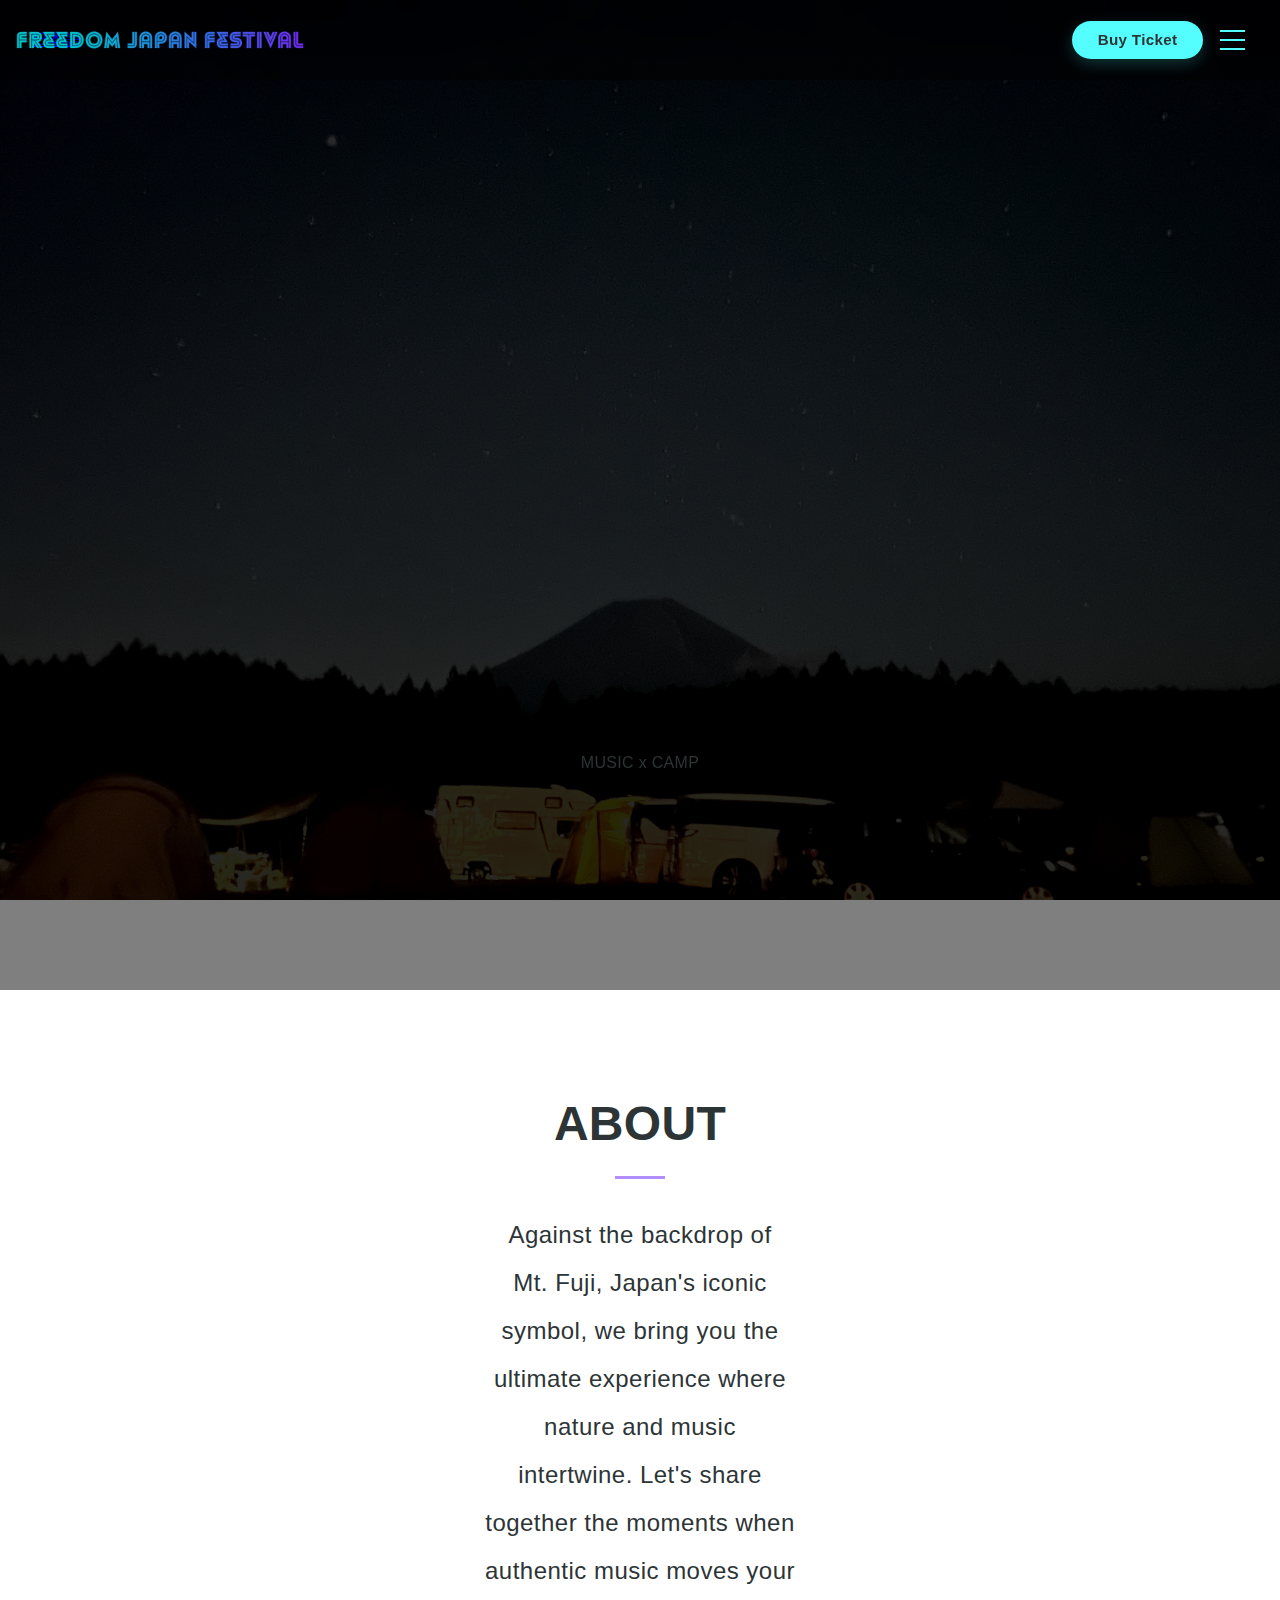
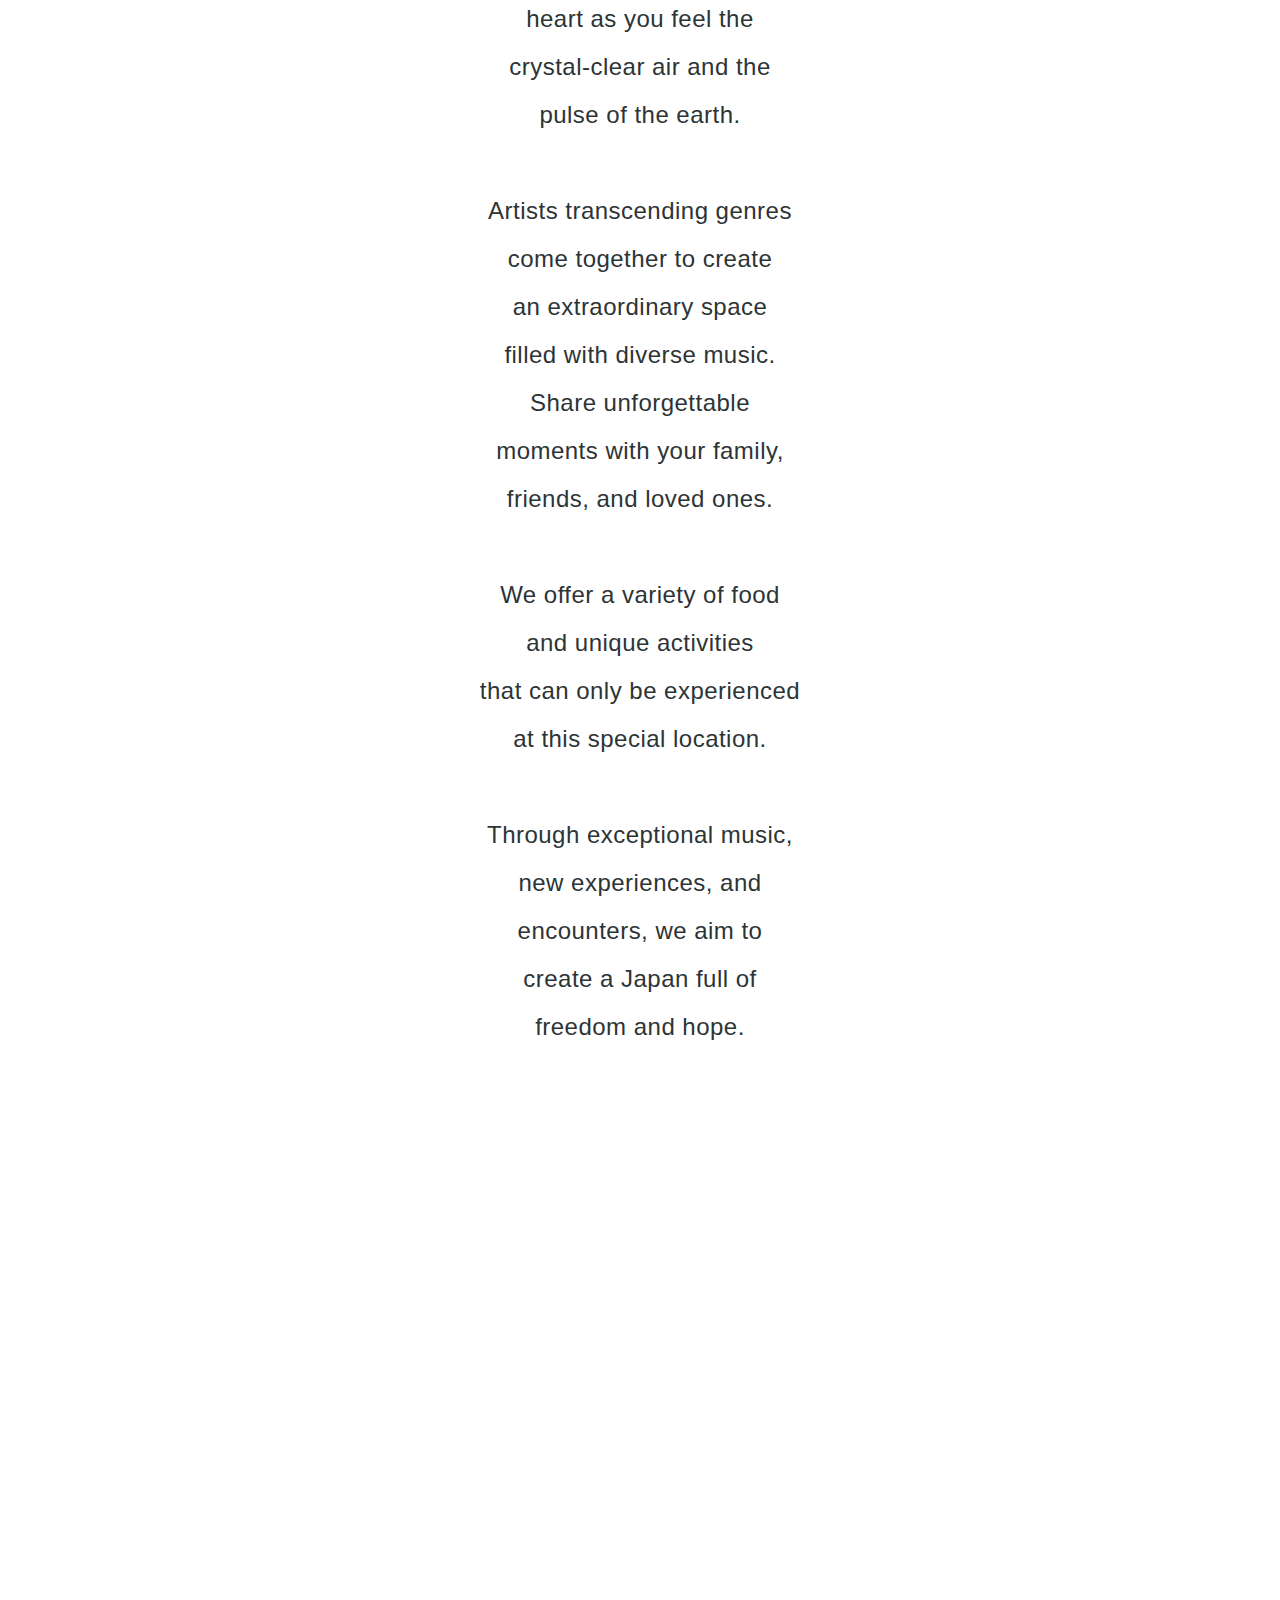
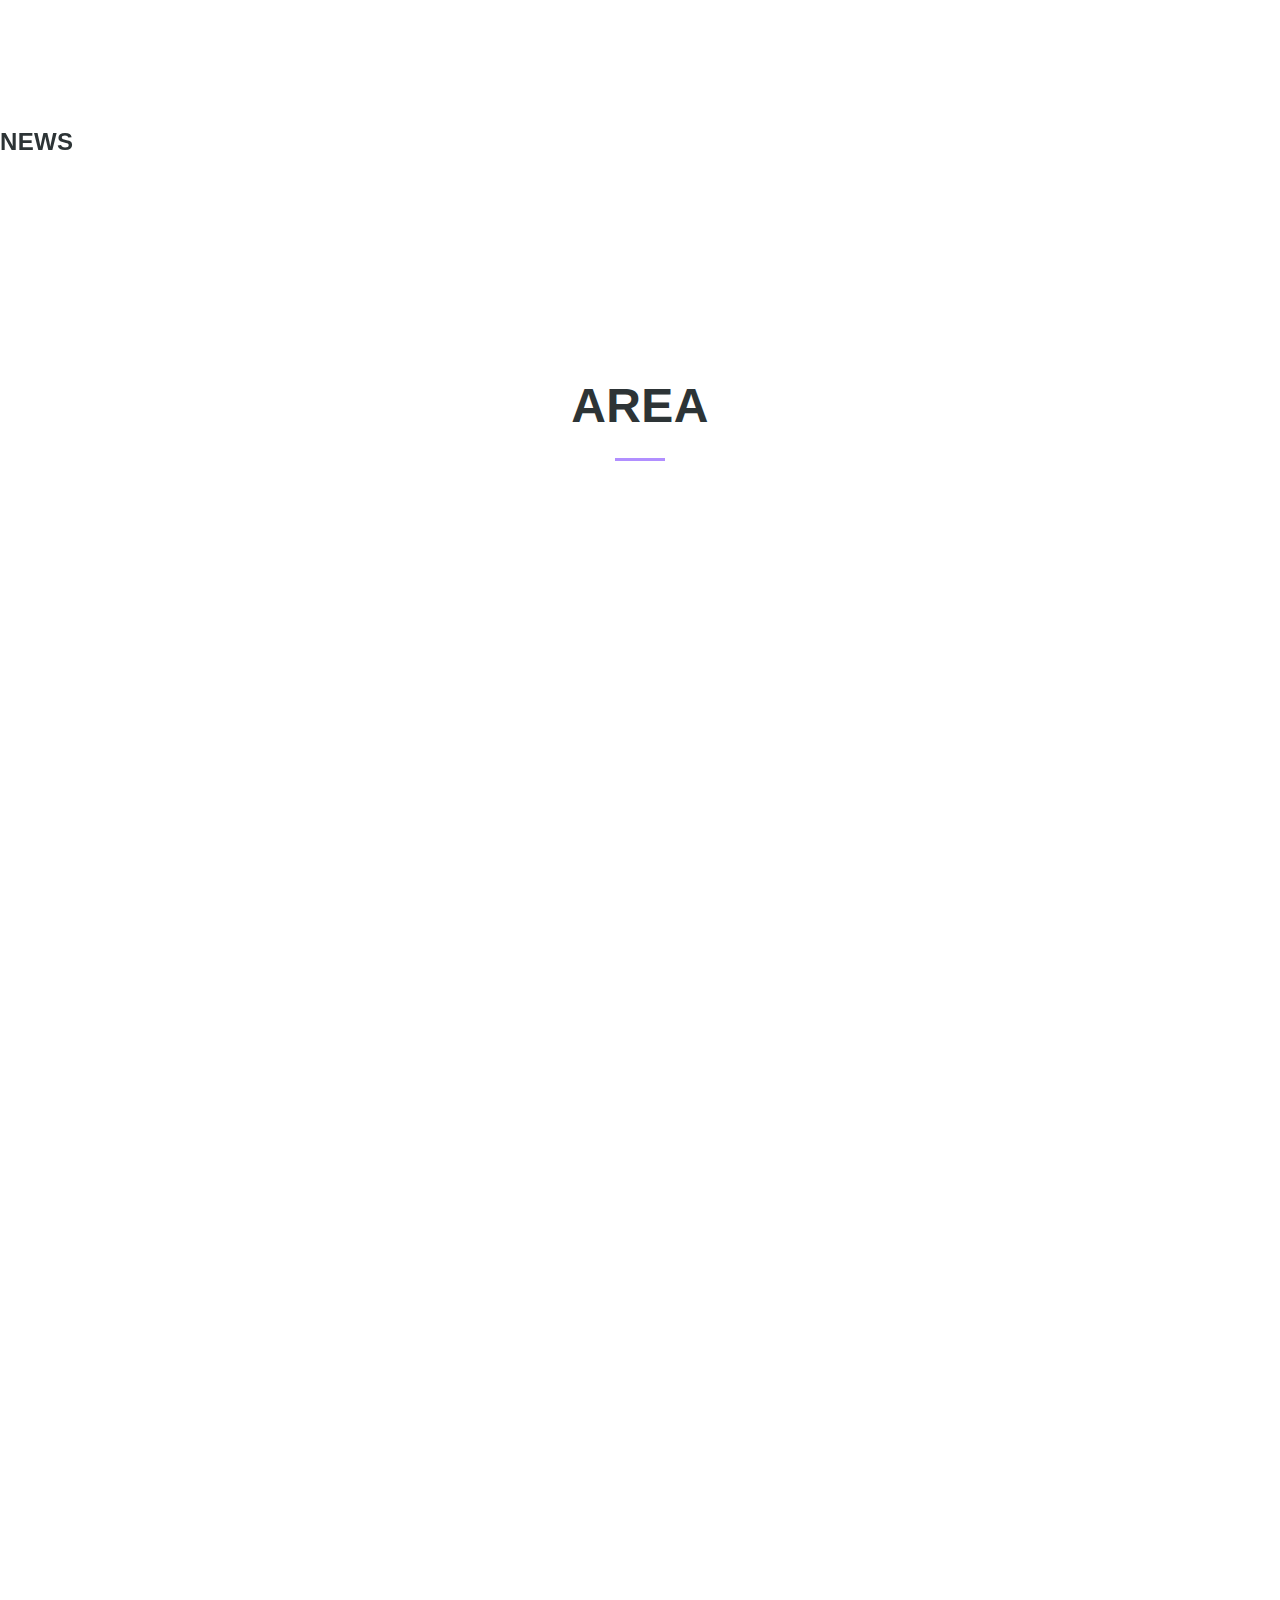
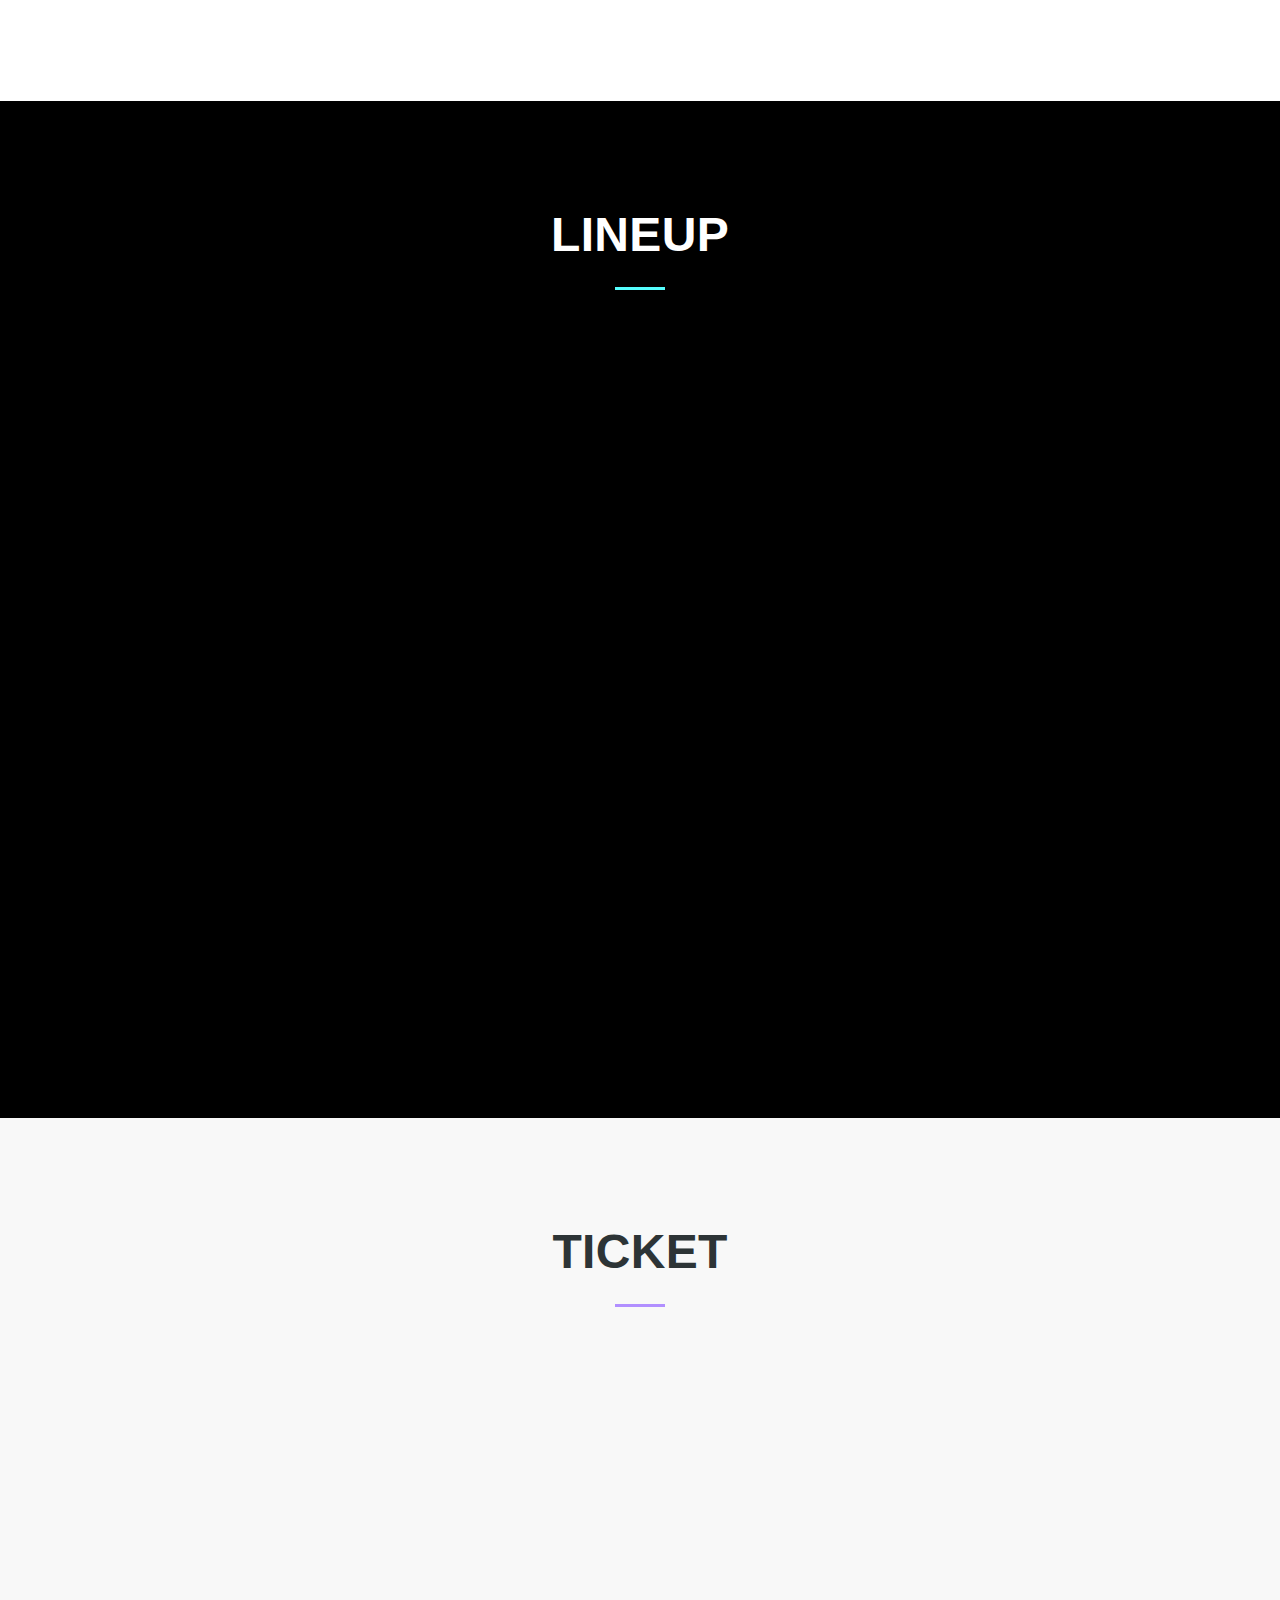
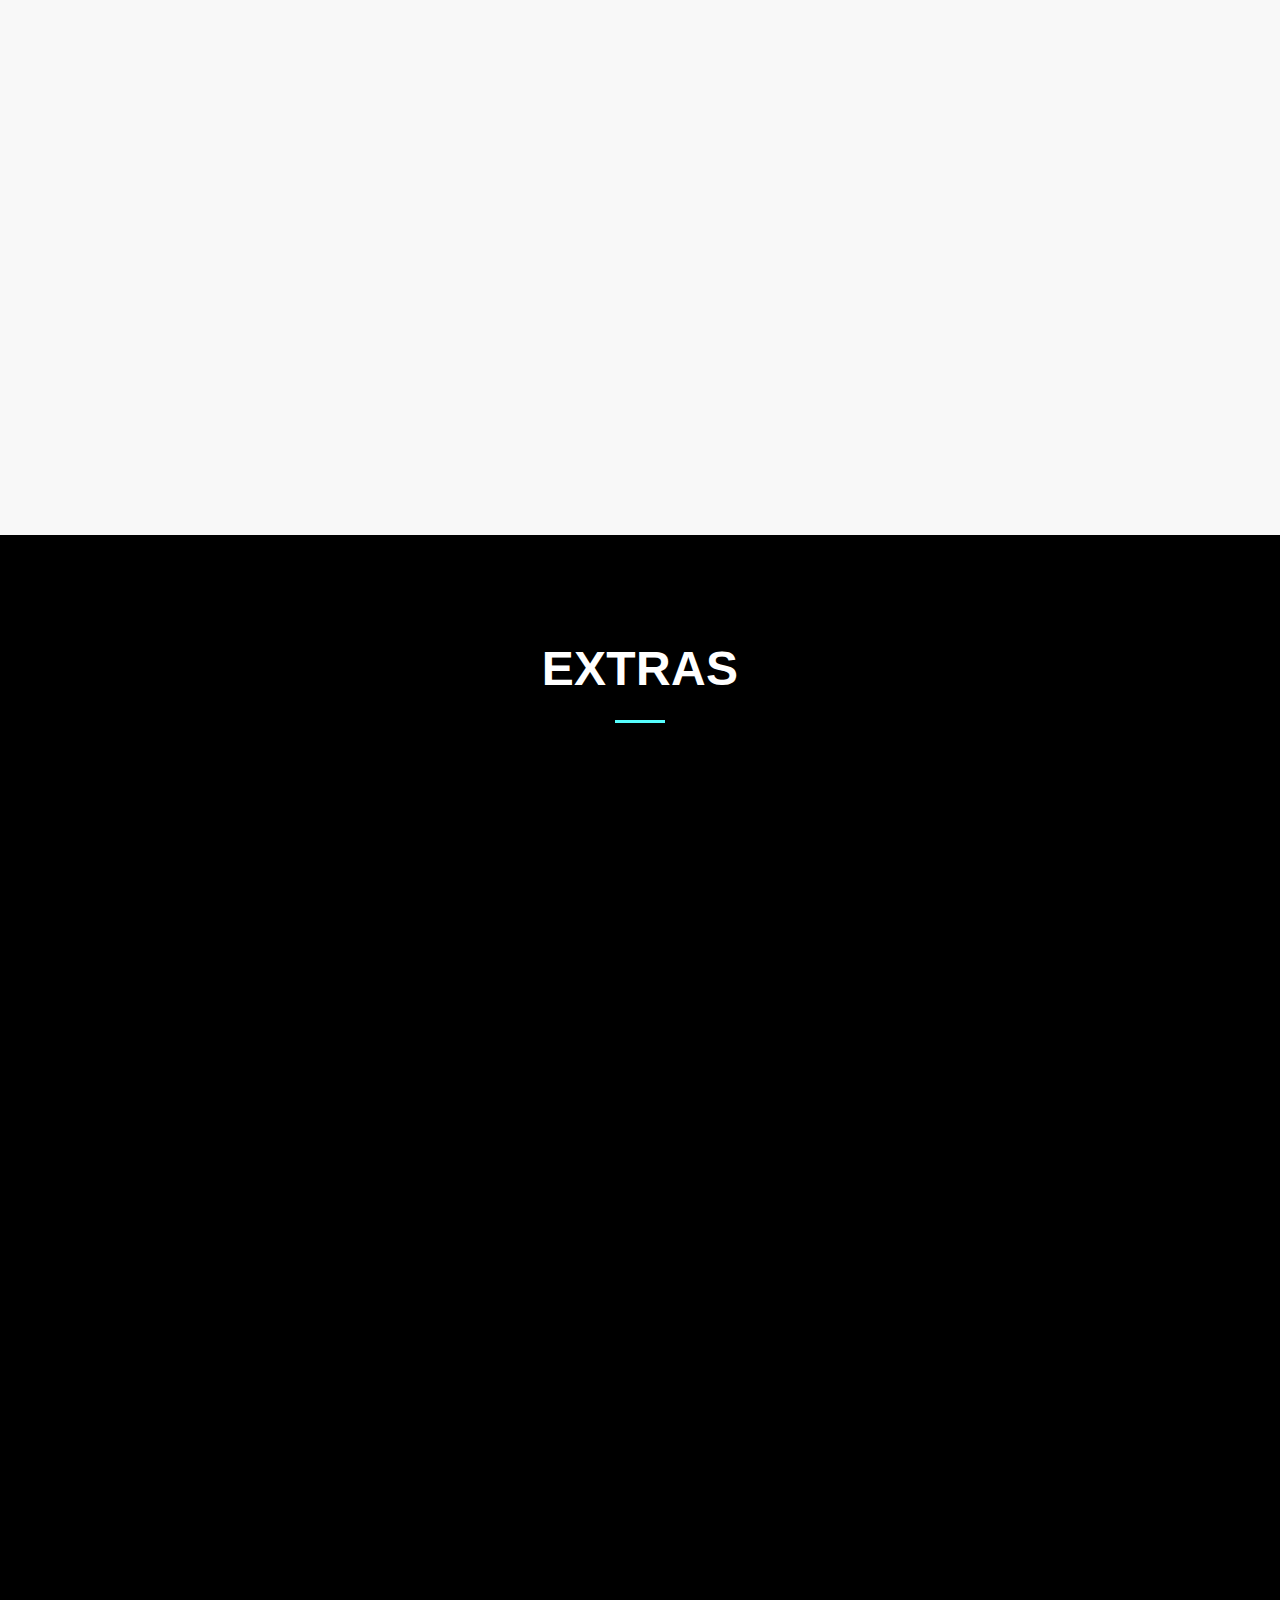
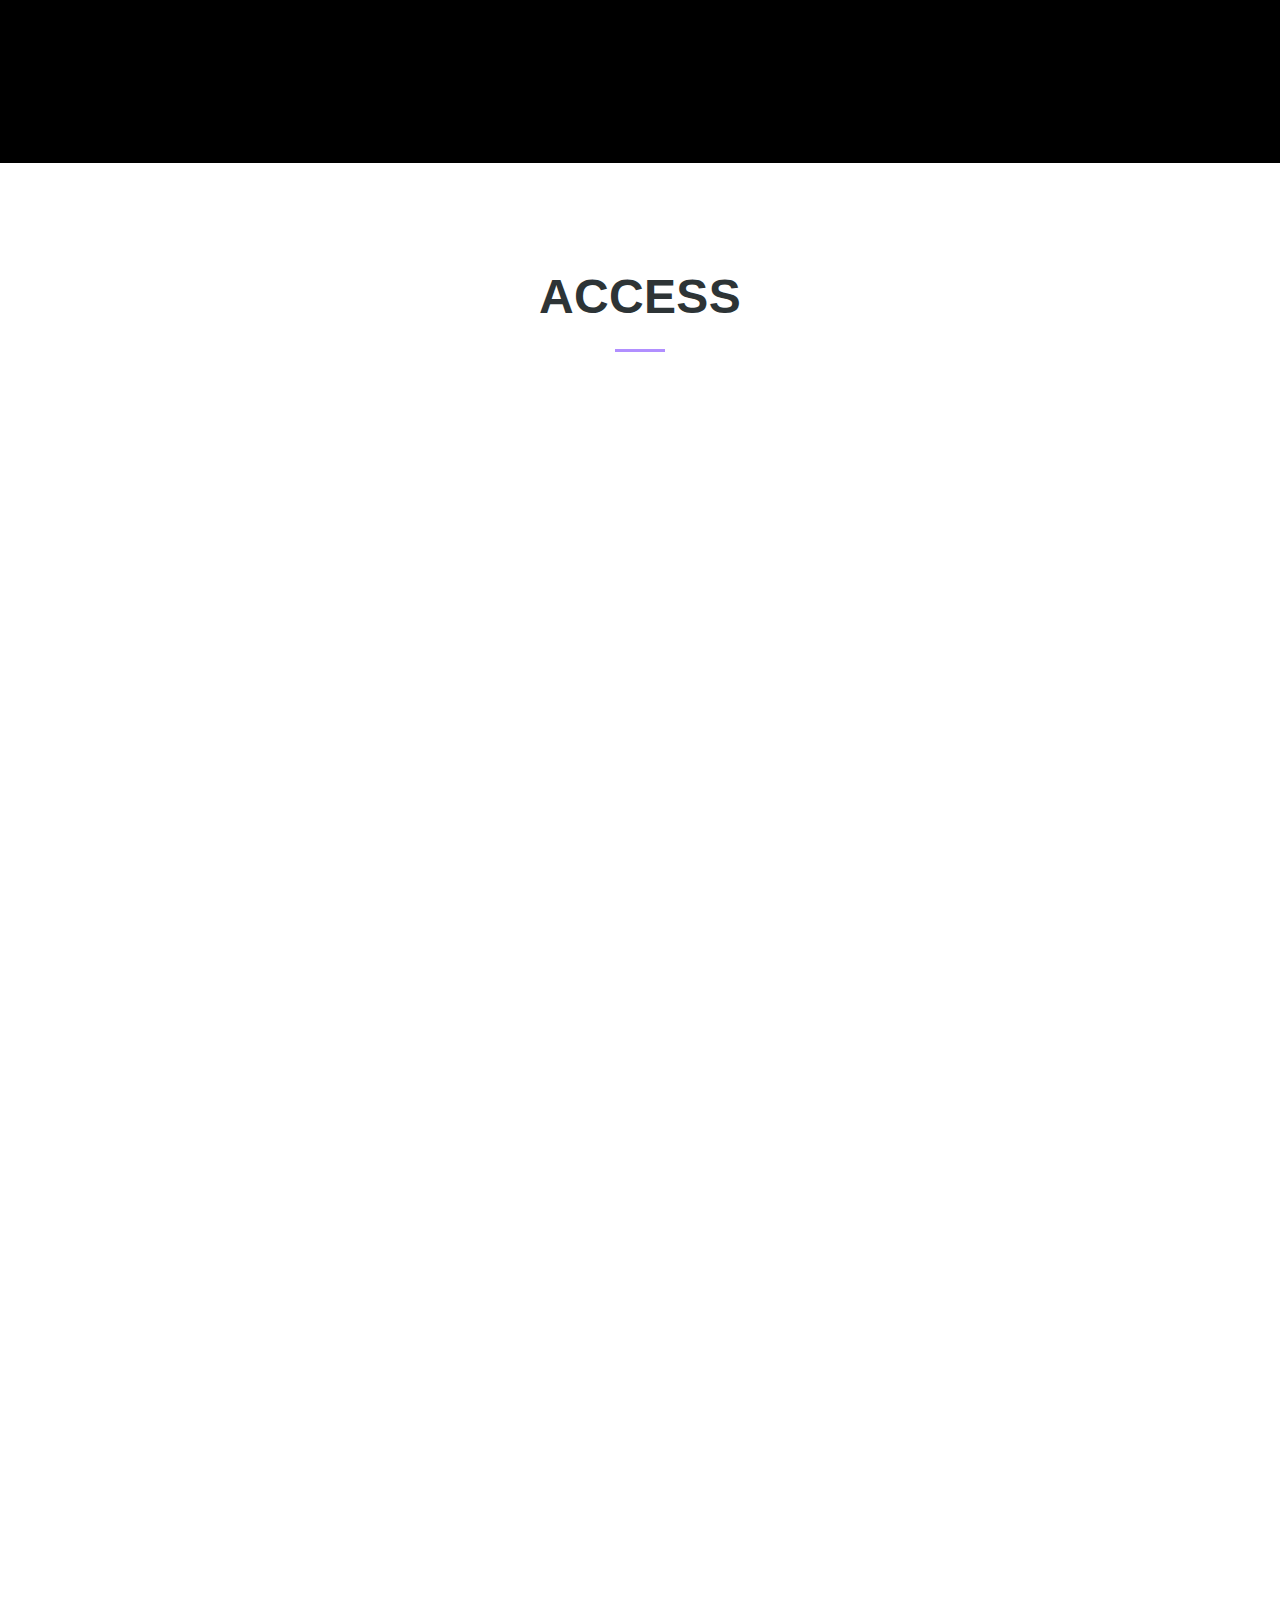
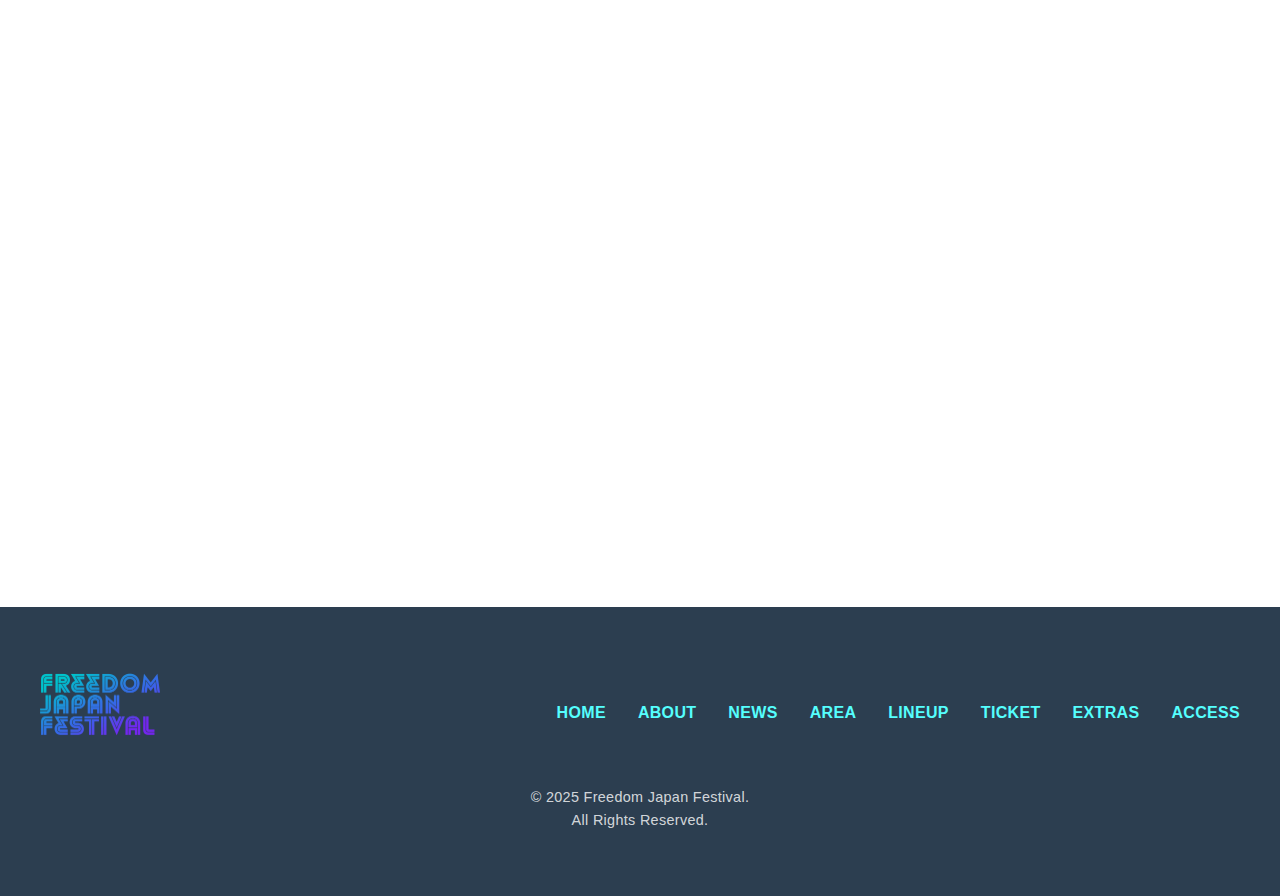
==== commit b0ef202f: "Reset to simple page" ====
--- a/en/index.html
+++ b/en/index.html
@@ -45,6 +45,7 @@
         <section id="home" class="hero">
             <div class="hero-content">
                 <img src="../images/Freedom_logo_Refunk_BGremoved_02.png" alt="Freedom Japan Festival" class="hero-logo">
+                <div class="hero-subtitle">MUSIC x CAMP</div>
                 <div class="hero-info"> 
                 <p class="date">2025.10.25 Sat - 26 Sun</p>
                 <p class="location">＠Heartland Asagiri</p>  
--- a/styles/main.css
+++ b/styles/main.css
@@ -70,130 +70,6 @@
     height: 80px;
     display: flex;
     align-items: center;
-    justify-content: space-between;
-}
-
-
-.nav-pc-menu {
-    position: fixed;
-    top: 0;
-    left: 0;
-    width: 100%;
-    height: 100vh;
-    background: rgba(0, 0, 0, 0);
-    color: white;
-    opacity: 0;
-    pointer-events: none;
-    backdrop-filter: blur(0px);
-    display: flex;
-    justify-content: center;
-    align-items: center;
-    flex-direction: column; 
-    transition: 
-        opacity 0.5s ease,
-        background-color 0.5s ease,
-        backdrop-filter 0.5s ease;
-    gap: 1rem;
-}
-
-/* .nav-pc-menu.active {
-    display: flex;
-    transform: translateX(0);
-    opacity: 0.7;
-} */
-
-.nav-pc-menu.active {
-    background: rgba(0, 0, 0, 0.8);
-    opacity: 1;
-    pointer-events: auto;
-    backdrop-filter: blur(8px);
-}
-
-    /* Safari対応 */
-    @supports (-webkit-backdrop-filter: none) {
-        .nav-pc-menu {
-            -webkit-backdrop-filter: blur(0px);
-        }
-        .nav-pc-menu.active {
-            -webkit-backdrop-filter: blur(8px);
-        }
-    }
-
-/* 日本語を使用する要素（場所、コンセプトなど） */
-.location, 
-.concept {
-    font-family: "Yu Gothic", "游ゴシック", YuGothic, "游ゴシック体", "ヒラギノ角ゴ Pro W3", "Hiragino Kaku Gothic Pro", "メイリオ", sans-serif;
-    letter-spacing: .02em;
-}
-
-.nav ul {
-    list-style: none;
-    padding: 1rem;
-    width: 100%;
-    /* display: none; */
-}
-
-.nav-pc-menu li {
-    margin: 0rem 0;
-    opacity: 0;
-    transform: translateY(20px);
-    transition: all 0.5s cubic-bezier(0.16, 1, 0.3, 1);
-    transition-delay: calc(var(--i) * 0.1s);
-}
-
-.nav-pc-menu.active li {
-    opacity: 1;
-    transform: translateY(0);
-}
-
-.nav-pc-menu a {
-    font-size: 1.2rem;
-    padding: 1rem;
-    color: white;
-    text-decoration: none;
-    font-weight: bold;
-    position: relative;
-    /* transition: all 0.3s ease; */
-    transition: transform 0.3s ease;
-    display: inline-block;
-}
-
-.nav-pc-menu.active a {
-    opacity: 1;
-    transform: translateY(0);
-}
-
-.nav-pc-menu a:hover {
-    transform: scale(1.15);  /* ホバー時に1.15倍に拡大 */
-}
-
-
-.nav-pc-menu a::after {
-    content: '';
-    position: absolute;
-    bottom: 0.4rem;
-    left: 50%;
-    width: 0;
-    height: 2px;
-    background: var(--primary-color);
-    transition: all 0.3s ease;
-    transform: translateX(-50%);
-}
-
-.nav-pc-menu a:hover::after {
-    width: 100%;
-}
-
-.nav-pc-menu a::after {
-    content: '';
-    position: absolute;
-    bottom: 0.4rem;
-    left: 50%;
-    width: 0;
-    height: 2px;
-    background: var(--primary-color);
-    transition: all 0.3s ease;
-    transform: translateX(-50%);
 }
 
 /* ロゴ設定 */
@@ -206,7 +82,7 @@
 }
 
 .nav-logo-img {
-    width: 320px;
+    width: 360px;
     height: auto;
     object-fit: contain;
 }
@@ -226,71 +102,145 @@
     letter-spacing: .05em;
 }
 
-/* .nav-pc-menu {
+.nav-pc-menu {
     display: flex;
     justify-content: center;
     list-style: none;
     padding: 1rem;
     gap: 1rem;
     width: 100%;
-} */
-
-
-
-
-.nav-right {
+}
+
+.nav-pc-menu.active {
+    display: flex;
+    transform: translateX(0);
+    opacity: 0.7;
+}
+
+.nav-pc-menu a {
+    font-size: 1.2rem;
+    padding: 1rem 1rem 0.7rem;
+    color: white;
+    text-decoration: none;
+    font-weight: bold;
+    position: relative;
+    transition: all 0.3s ease;
+    display: inline-block;
+}
+
+.nav-pc-menu.active a {
+    opacity: 1;
+    transform: translateY(0);
+}
+
+/* 日本語を使用する要素（場所、コンセプトなど） */
+.location, 
+.concept {
+    font-family: "Yu Gothic", "游ゴシック", YuGothic, "游ゴシック体", "ヒラギノ角ゴ Pro W3", "Hiragino Kaku Gothic Pro", "メイリオ", sans-serif;
+    letter-spacing: .02em;
+}
+
+.nav ul {
+    list-style: none;
+    padding: 1rem;
+    width: 100%;
+}
+
+.nav-pc-menu a:hover {
+    transform: scale(1.15);  /* ホバー時に1.15倍に拡大 */
+}
+
+.nav-pc-menu a::after {
+    content: '';
     position: absolute;
-    right: 2rem;
+    bottom: 0.3rem;
+    left: 50%;
+    width: 0;
+    height: 2px;
+    background: var(--primary-color);
+    transition: all 0.3s ease;
+    transform: translateX(-50%);
+}
+
+.nav-pc-menu a:hover::after {
+    width: 100%;
+}
+
+/* ハンバーガーメニュー */
+.hamburger {
+    display: none;
+    position: absolute;
+    right: 2.2rem;
     top: 50%;
     transform: translateY(-50%);
-    display: flex;
-    align-items: center;
+    width: 25px;
+    height: 20px;
+    flex-direction: column;
     justify-content: space-between;
-    gap:  1rem;  /* 均等な間隔 */
-}
-
-/* 言語切り替えボタン */
-
-.lang-switch {
-    display: flex;
-    align-self: center;
-    margin-bottom: -0.2rem; 
-}
-
-.lang-switch a {
-    background: transparent;
-    border: none;
-    color: var(--primary-color);
-    padding: 0;
-    border-radius: 50px;
     cursor: pointer;
-    font-size: 0.9rem;
-    font-weight: 600;
-    transition: color 0.3s ease;  /* colorのみトランジション */
-    text-decoration: none;
-}
-
-
-
-.lang-switch a:hover {
-    color: var(--secondary-light);  /* ホバー時は文字色のみ変更 */
-}
-
+    z-index: 1001;
+    -webkit-tap-highlight-color: transparent; 
+}
+
+.hamburger::before {
+    content: '';
+    position: absolute;
+    top: -5px;
+    left: -5px;
+    right: -5px;
+    bottom: -5px;
+    /* background: rgba(255,0,0,0.1); */  /* デバッグ用 */
+}
+
+.hamburger span {
+    display: block;
+    height: 2px;
+    width: 100%;
+    background: var(--primary-color);
+    transform-origin: center;
+    transition: transform 0.3s ease, opacity 0.3s ease;
+}
+
+/* ハンバーガーメニューのアニメーション */
+.hamburger:hover span {
+    background: var(--secondary-light);
+    box-shadow: 0 5px 15px rgba(177, 143, 255, 0.3); 
+}
+
+.hamburger.active span:nth-child(1) {
+    transform: translateY(9px) rotate(45deg);
+}
+
+.hamburger.active span:nth-child(2) {
+    opacity: 0;
+}
+
+.hamburger.active span:nth-child(3) {
+    transform: translateY(-9px) rotate(-45deg);
+}
+
+.hero {
+    height: 110vh;
+    position: relative;
+    background-size: cover;
+    background-position: center;
+    /* overflow: hidden;
+    color: white; */
+}
 
 /* チケットボタン */
 .hero-buttons {
-    /* position: absolute;
-    right: calc(2rem + 45px);
-    right: 2rem;
+    position: absolute;
+    right: 2rem;  /* ハンバーガーメニューの幅(25px)とマージン(20px)を考慮 */
     top: 50%;
-    transform: translateY(-50%); */
+    transform: translateY(-50%);
     display: flex;
     gap: 1rem;
 }
 
 .btn-primary, .btn-secondary {
     padding: 0.5rem 1.6rem;  /* ボタンを少し大きく */
-    font-size: 0.95rem;
+    font-size: 1rem;
     display: flex;
     align-items: center;
     justify-content: center;
@@ -301,8 +251,6 @@
     font-weight: bold;
     transition: all 1s ease;
     /* box-shadow 0.3s ease; */
-    pad: 0.5rem 1.5rem;
-    min-width: 120px;
 }
 
 .hero-buttons a.btn-primary {
@@ -333,71 +281,6 @@
 
 .hero-buttons a::after {
     display: none;
-}
-
-
-
-/* ハンバーガーメニュー */
-.hamburger {
-    display: flex;
-    /* position: absolute; */
-    /* right: 2.2rem; */
-    /* top: 50%;
-    transform: translateY(-50%); */
-    width: 25px;
-    height: 20px;
-    flex-direction: column;
-    justify-content: space-between;
-    cursor: pointer;
-    z-index: 1001;
-    -webkit-tap-highlight-color: transparent; 
-}
-
-
-/* 
-.hamburger::before {
-    content: '';
-    position: absolute;
-    top: -5px;
-    left: -5px;
-    right: -5px;
-    bottom: -5px;
-} */
-
-.hamburger span {
-    display: block;
-    height: 2px;
-    width: 100%;
-    background: var(--primary-color);
-    transform-origin: center;
-    transition: transform 0.3s ease, opacity 0.3s ease;
-}
-
-/* ハンバーガーメニューのアニメーション */
-.hamburger:hover span {
-    background: var(--secondary-light);
-    box-shadow: 0 5px 15px rgba(177, 143, 255, 0.3); 
-}
-
-.hamburger.active span:nth-child(1) {
-    transform: translateY(9px) rotate(45deg);
-}
-
-.hamburger.active span:nth-child(2) {
-    opacity: 0;
-}
-
-.hamburger.active span:nth-child(3) {
-    transform: translateY(-9px) rotate(-45deg);
-}
-
-.hero {
-    height: 110vh;
-    position: relative;
-    background-size: cover;
-    background-position: center;
-    /* overflow: hidden;
-    color: white; */
 }
 
 
@@ -470,7 +353,6 @@
 .hero-info {
     opacity: 0;
     filter: blur(10px);
-    transform: scale(1.1);
 }
 
 .hero-info.reveal {
@@ -481,7 +363,6 @@
     to {
         opacity: 1;
         filter: blur(0);
-        transform: scale(1);
     }
 }
 
@@ -557,11 +438,9 @@
     width: 240px;
     height: 240px;
     padding: 2rem;
-    position: relative;
-    transition: all 0.3s ease;
-    z-index: 1;
-    /* transition: all 1.2s cubic-bezier(0.34, 1.56, 0.64, 1); */
-    /* transform: translateY(0); */
+    /* border-radius: 8px; */
+    transition: all 1.2s cubic-bezier(0.34, 1.56, 0.64, 1);
+    transform: translateY(0);
     box-shadow: 0 5px 15px rgba(0, 0, 0, 0.1);
 }
 
@@ -582,26 +461,27 @@
     background: var(--gradient-purple);
 }
 
-/* ホバーエフェクト */
-/* .feature-item:hover {
-    transform: scale(1.4);
-    box-shadow: 0 5px 15px rgba(0, 0, 0, 0.3);
-    z-index: 2000;
-} */
-
-.feature-item.scroll-fade-up:hover {
-    transform: scale(1.08);
-    box-shadow: 0 5px 15px rgba(0, 0, 0, 0.3);
-    /* z-index: 2000; */
-}
-
 .feature-content {
     color: white;
 }
 
-
- .feature-item h3 {
-    font-size: 1.4rem;
+.feature-icon {
+    font-size: 3rem;
+    margin-bottom: 1rem;
+    /* 円形の背景を追加 */
+    width: 100px;
+    height: 100px;
+    background; #999;
+    border-radius: 4%;
+    display: flex;
+    align-items: center;
+    justify-content: center;
+    margin: 0 auto 1rem;
+    box-shadow: 0 4px 15px rgba(0, 0, 0, 0.1);
+}
+
+.feature-item h3 {
+    font-size: 1.5rem;
     margin-bottom: 1rem;
     /* color: var(--text-color); */
     font-weight: bold;
@@ -613,102 +493,10 @@
     line-height: 1.6;
 }
 
-
-/* NEWSセクション */
-.news h2 {
-    text-align: center;
-    color: var(--primary-color);
-    font-size: 2.5rem;
-    margin-bottom: 4rem;
-}
-
-.news-content {
-    max-width: 1200px;
-    margin: 0 auto;
-    margin-top: 8rem;  /* または必要な値 */
-    min-height: 400px;
-    height: auto;
-}
-
-.news-grid {
-    display: flex;
-    flex-direction: column;
-    gap: 2rem;
-    /* height: 100%; */
-    min-height: 0;
-}
-
-.news-item {
-    padding: 2rem;
-    background: #2f2f32;  /* マットなスペースグレー */
-    border-radius: 10px;
-    backdrop-filter: blur(12px);
-    height: 140px;
-    overflow-y: auto;
-    border: 1px solid rgba(255, 255, 255, 0.08);  
-    position: relative;     /* 位置の基準点を設定 */
-    box-shadow: 0 2px 4px rgba(0, 0, 0, 0.2);  /* 控えめな影 */
-    transition: all 0.3s ease;  /* ホバー効果用 */
-    flex-shrink: 0;
-}
-
-/* スクロールバーのスタイリング（オプション） */
-.news-item::-webkit-scrollbar {
-    width: 6px;
-}
-
-.news-item::-webkit-scrollbar-track {
-    background: rgba(0, 0, 0, 0.1);
-    border-radius: 3px;
-}
-
-.news-item::-webkit-scrollbar-thumb {
-    background: rgba(255, 255, 255, 0.2);
-    border-radius: 3px;
-}
-
-/* .news-item:hover {
-    background: rgba(50, 50, 55, 0.5);
-    transform: scale(1.04);
-    box-shadow: 0 5px 15px rgba(0, 0, 0, 0.3);
-} */
-
-.news-item.scroll-fade-up:hover {
-    background: rgba(50, 50, 55, 0.5);
-    transform: scale(1.04);
-    box-shadow: 0 5px 15px rgba(0, 0, 0, 0.3);
-}
-
-.news-item:hover::-webkit-scrollbar-thumb {
-    background: rgba(255, 255, 255, 0.25);
-}
-
-.news-text {
-    position: relative;  /* 追加：コンテンツの配置の基準点を設定 */
-    top: 0;             /* 追加：上端に合わせる */
-    height: 100%;
-}
-
-.news-text h3 {
-    color: var(--primary-color);
-    font-size: 1rem;
-    margin-bottom: 1rem;
-    display: flex;      /* flexboxを使用 */
-    align-items: center;  /* 上下中央揃え */
-}
-
-.news-text h3::before {
-    content: '';
-    display: block;
-    width: 2px;
-    height: 1.2em;  /* h3の文字の高さに合わせる */
-    background: var(--primary-color);
-    margin-right: 1rem;
-}
-
-.news-text p {
-    color: white;
-    line-height: 1.6;
+/* ホバーエフェクト */
+.feature-item:hover {
+    transform: translateY(-15px);
+    box-shadow: 0 20px 40px rgba(0, 0, 0, 0.15);
 }
 
 /* AREAセクション */
@@ -807,7 +595,6 @@
     display: flex;
     align-items: center;
     justify-content: center;
-    transition: all 0.3s ease;  
 }
 
 .lineup-announcement {
@@ -843,13 +630,6 @@
     z-index: -1;
 }
 
-/* 出演者掲載時にコメントイン */
-/* .lineup-announcement.scroll-fade-up:hover {
-    transform: scale(1.04);
-    box-shadow: 0 5px 15px rgba(0, 0, 0, 0.3);
-    z-index: 2000;
-} */
-
 /* グラデーション伸縮アニメーション */
 @keyframes gradientGlow {
     0% {
@@ -860,6 +640,15 @@
         transform: scaleX(1);
         transform-origin: left;
     }
+    /* 50.1% {
+        transform: scaleX(1);
+        transform-origin: right;
+    }
+    100% {
+        transform: scaleX(0.4);
+        transform-origin: right;
+    } */
+
 }
 
 .lineup-coming-soon {
@@ -895,16 +684,19 @@
     display: flex;
     justify-content: center;
     align-items: center;
-    min-height: 400px;
-    max-height: 400px;
-    transition: all 0.3s ease;
-    width: 100%;
-    max-width: 1200px;
-}
-
-.ticket-content:hover {
-    transform: scale(1.04);
-}
+    min-height: calc(100vh - 200px);  /* ヘッダーとパディングを考慮 */
+}
+
+/* .ticket-announcement {
+    text-align: center;
+    padding: 4rem;
+    padding-top: 0;
+    max-width: 800px;
+    margin: 0 auto;
+    display: flex;
+    flex-direction: column;
+    gap: 4rem;  
+} */
 
 .ticket-announcement {
     opacity: 0;
@@ -912,9 +704,6 @@
     transition: 
         opacity 0.6s ease,
         transform 0.6s ease;
-    text-align: center;
-    width: 40%;
-    margin: 0 auto;
 }
 
 .ticket-announcement.visible {
@@ -922,11 +711,9 @@
     transform: translateY(0);
 }
 
-
 .ticket-header {
     display: flex;
     flex-direction: column;
-    align-items: center;
     gap: 0.5rem;
 }
 
@@ -941,17 +728,12 @@
     font-size: 1.6rem;
     font-weight: bold;
     color: var(--secondary-color);
-    display: inline-block;  /* インライン要素に */
-    min-width: max-content;  /* コンテンツの幅を最小幅に */
-    white-space: nowrap;  /* 改行を防ぐ */
 }
 .ticket-message {
     font-size: 1rem;
     font-weight: bold;
-    margin-top: 1rem;
+    /* margin-top: 1rem; */
     color: var(--text-color);
-    width: 100%;
-    text-align: center;
 }
 
 .ticket-platforms {
@@ -989,27 +771,6 @@
     opacity: 0.8;  /* ホバー時に少し明るく */
 }
 
-.extras-text h3 {
-    font-size: 1.5rem;
-    margin-bottom: 0.8rem;
-    color: white;
-    position: relative;
-    padding-left: 1rem;  /* 縦線分の余白 */
-}
-
-
-
-.extras-text h3::before {
-    content: '';
-    position: absolute;
-    left: 0;
-    top: 50%;
-    transform: translateY(-50%);
-    width: 3px;
-    height: 1.2em;  /* 文字の高さに合わせる */
-    background-color: var(--primary-color);
-}
-
 .access-grid {
     display: grid;
     grid-template-columns: 1fr 1fr;
@@ -1024,12 +785,6 @@
 }
 
 /* 会場情報 */
-.access-content {
-    margin: 0 auto;
-    width: 100%;
-    max-width: 1200px;
-}
-
 .venue-header {
     margin-bottom: 2rem;  /* 次のコンテンツとの間隔 */
 }
@@ -1039,13 +794,6 @@
     padding: 3rem;
     border-radius: 8px;
     text-align: center;
-    transition: all 0.3s ease;
-    width: 40%;  /* コンテンツ幅を制限 */
-    margin: 0 auto;  /* 左右中央寄せ */
-}
-
-.venue-info.scroll-fade-up:hover {
-    transform: scale(1.1);
 }
 
 .venue-label {
@@ -1104,11 +852,6 @@
     height: 100%;
     border: none;
 }
-
-.map-wrapper.scroll-fade-up:hover {
-    transform: scale(1.04);
-}
-
 /* 交通アクセス */
 .transport-info {
     display: flex;
@@ -1128,8 +871,8 @@
     border: 2px solid var(--secondary-color);  /* 紫のボーダーラインを追加 */
 }
 
-.transport-card.scroll-fade-up:hover {
-    transform: scale(1.04);
+.transport-card:hover {
+    transform: translateY(-5px);
     box-shadow: 0 15px 35px rgba(0, 0, 0, 0.15);
 }
 
@@ -1208,12 +951,9 @@
 }
 
 /* 共通セクションスタイル */
-.about,
-.news,
 .area,
 .lineup,
 .ticket,
-.extras,
 .access {
     position: relative;
     z-index: 2;
@@ -1240,7 +980,7 @@
 
 .scroll-fade-up.visible {
     opacity: 1;
-    transform: none;
+    transform: translateY(0);
 }
 
 /* 背景色の交互配置 */
@@ -1253,9 +993,9 @@
     background-color: #FFF;
 }
 
-/* .lineup {
+.lineup {
     background-color: #FFF;
-} */
+}
 
 .ticket {
     background-color: var(--background-color);
@@ -1267,7 +1007,6 @@
 
 /* 共通見出しスタイル */
 .about h2,
-.news h2,
 .area h2,
 .lineup h2,
 .ticket h2,
@@ -1286,8 +1025,10 @@
     color: var(--text-color);
 }
 
-/* NEWS,LINEUP, EXTRASセクション共通 */
-.news,
+
+
+/* LINEUP, EXTRASセクション共通 */
+
 .lineup,
 .extras {
     background-color: #000;
@@ -1300,7 +1041,6 @@
     align-items: center;
 }
 
-.news h2,
 .lineup h2,
 .extras h2 {
     font-size: 3rem;
@@ -1310,7 +1050,6 @@
     position: relative;
 }
 
-.news h2::after,
 .lineup h2::after,
 .extras h2::after {
     content: '';
@@ -1323,7 +1062,6 @@
     background-color: var(--primary-color);
 }
 
-.news-content,
 .lineup-content,
 .extras-content {
     width: 100%;
@@ -1370,7 +1108,6 @@
     transform: scale(1.1);
 }
 
-.news-text,
 .lineup-text,
 .extras-text {
     position: absolute;
@@ -1389,22 +1126,32 @@
     color: white;
 }
 
-.news-text h3 {
-    font-size: 1.2rem;
+.extras-text h3 {
+    font-size: 1.5rem;
     margin-bottom: 0.8rem;
-    color: white; 
-}
-
-.news-text p,
+    color: white;
+    position: relative;
+    padding-left: 1rem;  /* 縦線分の余白 */
+}
+
+.extras-text h3::before {
+    content: '';
+    position: absolute;
+    left: 0;
+    top: 50%;
+    transform: translateY(-50%);
+    width: 3px;
+    height: 1.2em;  /* 文字の高さに合わせる */
+    background-color: var(--primary-color);
+}
+
 .lineup-text p,
 .extras-text p {
     font-size: 0.95rem;
     line-height: 1.8;
     color: white;
 }
-
 /* 見出し下線 */
-.about h2::after,
 .area h2::after,
 .ticket h2::after,
 .access h2::after {
@@ -1420,7 +1167,6 @@
 
 /* コンテンツエリア */
 .about-content,
-.news-content,
 .area-content,
 .lineup-content,
 .ticket-content,
@@ -1440,12 +1186,6 @@
     }
 }
 
-/* EXTRASセクション */
-.extras-text h3 small {
-    font-size: 0.8rem;  /* 1remから0.8remに縮小 */
-    margin-left: 0.3rem;
-}
-
 /* フッター */
 .footer {
     position: relative;  /* 追加 */
@@ -1493,6 +1233,131 @@
     font-size: 0.9rem;
 }
 
+
+/* レスポンシブ対応 */
+@media (max-width: 1460px) {
+    .nav {
+        justify-content: space-between;
+    }
+
+    .nav ul {
+        display: none;
+    }
+
+    .nav-pc-menu {
+        position: fixed;
+        top: 0;
+        left: 0;
+        width: 100%;
+        height: 100vh;
+        background: rgba(0, 0, 0, 0);
+        color: white;
+        opacity: 0;
+        pointer-events: none;
+        backdrop-filter: blur(0px);
+        display: flex;
+        justify-content: center;
+        align-items: center;
+        flex-direction: column; 
+        transition: 
+            opacity 0.5s ease,
+            background-color 0.5s ease,
+            backdrop-filter 0.5s ease;
+    }
+
+    .nav-pc-menu.active {
+        background: rgba(0, 0, 0, 0.8);
+        opacity: 1;
+        pointer-events: auto;
+        backdrop-filter: blur(8px);
+    }
+
+    /* Safari対応 */
+    @supports (-webkit-backdrop-filter: none) {
+        .nav-pc-menu {
+            -webkit-backdrop-filter: blur(0px);
+        }
+        .nav-pc-menu.active {
+            -webkit-backdrop-filter: blur(8px);
+        }
+    }
+
+    .nav-pc-menu li {
+        margin: 0rem 0;
+        opacity: 0;
+        transform: translateY(20px);
+        transition: all 0.5s cubic-bezier(0.16, 1, 0.3, 1);
+        transition-delay: calc(var(--i) * 0.1s);
+    }
+
+    .nav-pc-menu.active li {
+        opacity: 1;
+        transform: translateY(0);
+    }
+
+    .nav-pc-menu a {
+        display: inline-block;
+        color: white;
+        font-size: 1.2rem;
+        padding: 1rem;
+        position: relative;
+        transition: transform 0.3s ease;
+    }
+
+    .nav-pc-menu a:hover {
+        transform: scale(1.15);  /* ホバー時に1.1倍に */
+
+    }
+
+    .nav-pc-menu a::after {
+        content: '';
+        position: absolute;
+        bottom: 0.4rem;
+        left: 50%;
+        width: 0;
+        height: 2px;
+        background: var(--primary-color);
+        transition: all 0.3s ease;
+        transform: translateX(-50%);
+    }
+    .nav-pc-menu a:hover::after {
+        width: 100%;
+    }
+
+    .pc-only {
+        display: block;
+    }
+
+    .sp-only {
+        display: none;
+    }
+
+    .nav-logo-img {
+        width: 320px;
+    }
+
+    .nav ul {
+        display: none;
+    }
+
+    /* .hamburger {
+        display: flex;
+    } */
+
+    .hamburger {
+        display: flex;
+    }
+
+    .hero-buttons {
+        right: calc(2rem + 45px);
+    }
+
+    .btn-primary {
+        font-size: 0.95rem;
+        pad: 0.5rem 1.5rem;
+        min-width: 120px;
+    }
+}
 
 /* レスポンシブ対応 */
 @media (max-width: 1024px) {
@@ -1620,28 +1485,18 @@
         display: block;
     }
 
-    .nav-right {
-        gap: 0;
-    }
-
-    .hero-buttons {
-        right: calc(0.5rem + 32px);
-    }
-
-    .btn-primary {
-        transform: scale(0.7);
-        padding: 0.5rem 0;
-        white-space: nowrap;
-    }
-
-    .hero-buttons a.btn-primary:hover,
-    .hero-buttons a.btn-primary:active {
-        transform: scale(0.7);  /* スケールを維持 */
-    }
-
     .hamburger {
         display: flex;  /* ブレイクポイント以下でflex */
         right: 0.5rem;
+    }
+
+    .hero-buttons {
+        right: calc(0.5rem + 32px);
+    }
+
+    .btn-primary {
+        font-size: 0.95rem;
+        min-width: 120px;
     }
 
     .hero-content {
@@ -1783,19 +1638,19 @@
 
     /* LINE UPセクション; */
     .lineup-announcement {
-        height: 72px;
+        height: 140px;  /* コンテナ自体の高さは確保 */
         display: flex;
         flex-direction: column;
         justify-content: center;
         align-items: center;
-        padding: 1.5rem;
+        padding: 1rem 1.5rem;
     }
 
     /* グラデーションバーを細く */
     .lineup-announcement::before {
-        height: 100%;
-        top: 0;
-        transform: none;
+        height: 90%;  /* バーの高さを80%に */
+        top: 50%;  /* 上から50%の位置に */
+        transform: translateY(-50%);  /* 中央揃え */
     }
 
     .lineup-coming-soon,
@@ -1804,27 +1659,16 @@
     }
 
     .lineup-coming-soon {
-        font-size: 1.5rem;  /* フォントサイズを縮小 */
-        margin-bottom: 0rem;
-        color: #000;  /* 明示的に黒を指定 */
-        font-weight: bold;  /* 太字化 */
-        min-height: 2rem;  /* 最小の高さを確保 */
-        line-height: 1.2;  /* 行の高さを指定 */
-        height: auto;      /* 高さを自動調整 */
+        font-size: 1.8rem;  /* フォントサイズを縮小 */
+        margin-bottom: 0.3rem;  /* 下マージンを追加 */
+        position: relative;
+        z-index: 1;
     }
 
     .lineup-message {
         font-size: 0.9rem;  /* フォントサイズを縮小 */
         position: relative;
-        z-index: 2;
-    }
-
-    .ticket-announcement {
-        width: 100%;  /* スマホ幅では90%に */
-    }
-
-    .ticket-message {
-        white-space: pre-line;  /* PCの時だけ半角スペースで改行 */
+        z-index: 1;
     }
 
     /* ACCESSセクション */
@@ -1847,11 +1691,10 @@
     
     .venue-info {
         padding: 2rem;
-        width: 90%;
     }
 
     .venue-info h3 {
-        font-size: 1.2rem;
+        font-size: 2rem;
     }
 
     .transport-card {
@@ -1886,12 +1729,7 @@
         font-size: 0.9rem;
     }
 
-    .extras-text h3 small {
-        font-size: 0.6rem;  /* スマホ表示ではさらに小さく */
-        display: block;  /* 改行して表示 */
-        margin-top: 0.1rem;  /* 上部との間隔 */
-        margin-left: 0;  /* 左マージンをリセット */
-    } 
+ 
 
     /* フッター */
     .footer-content {
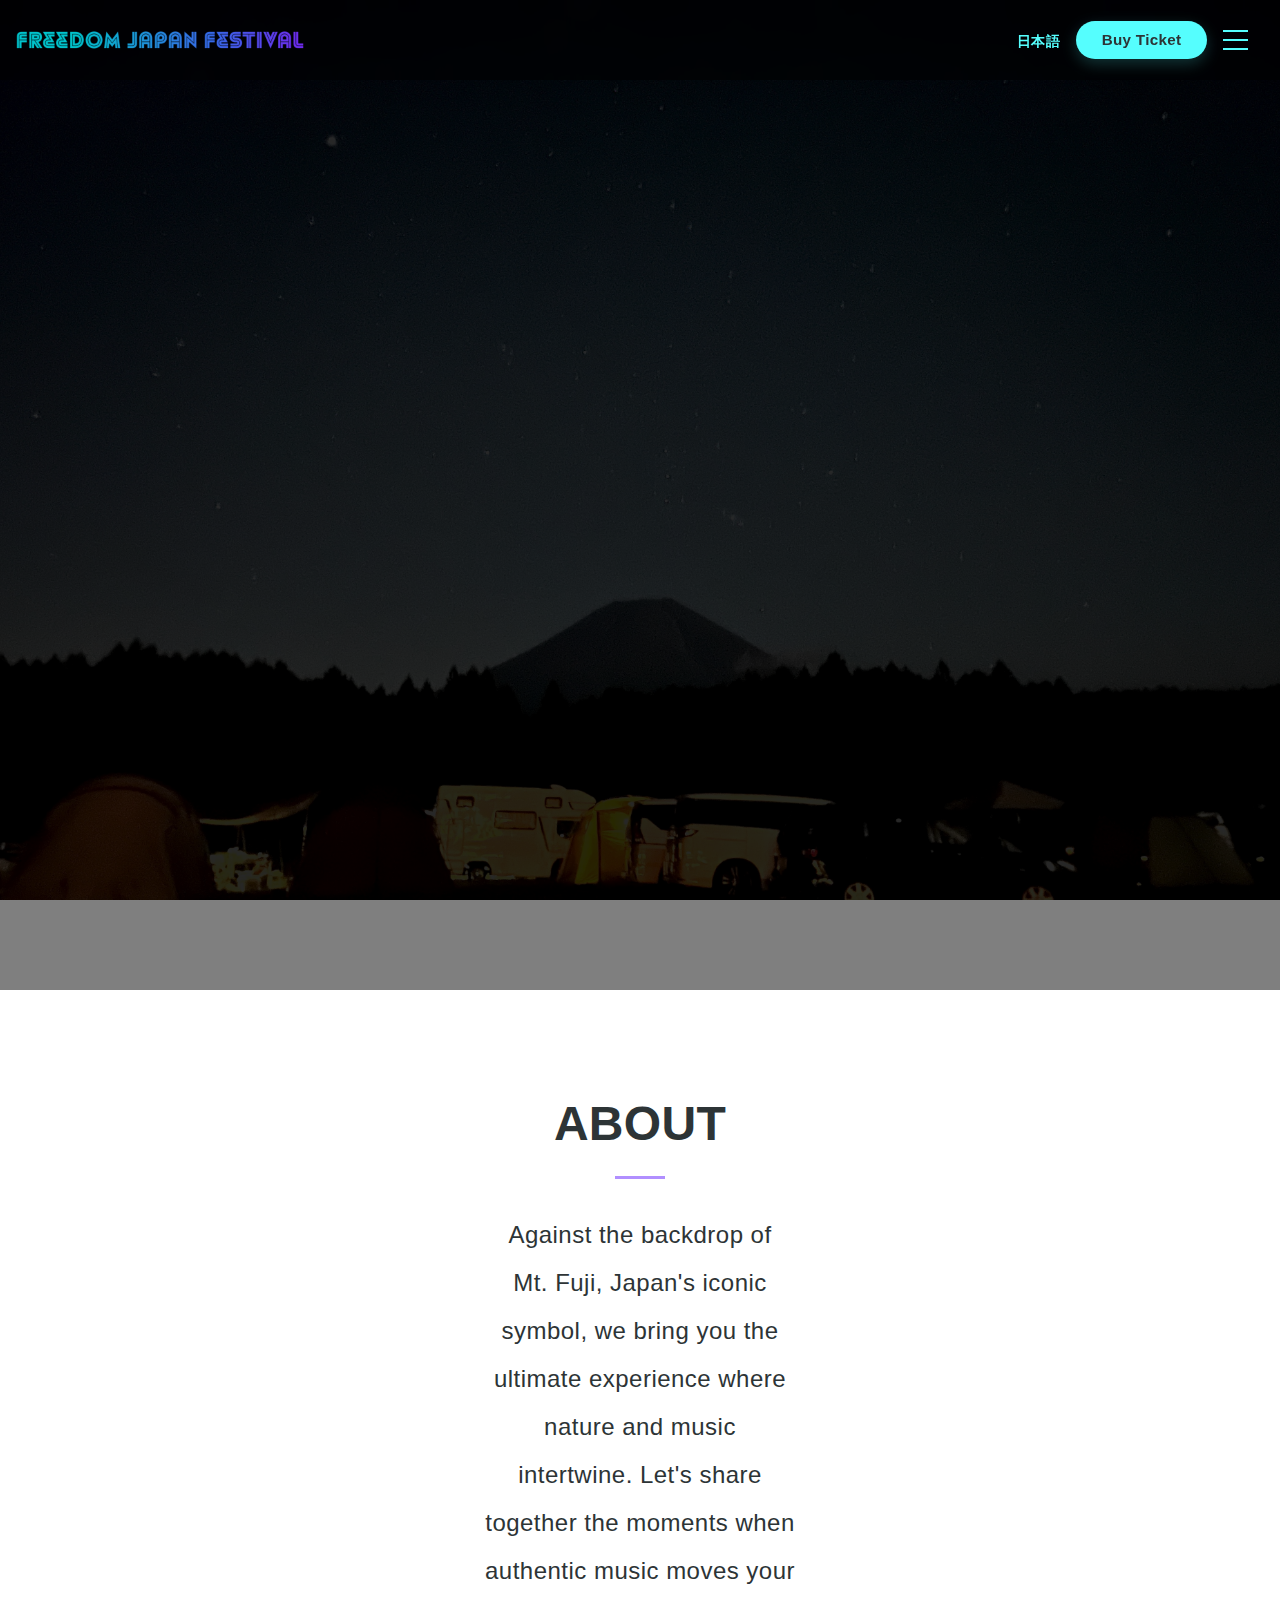
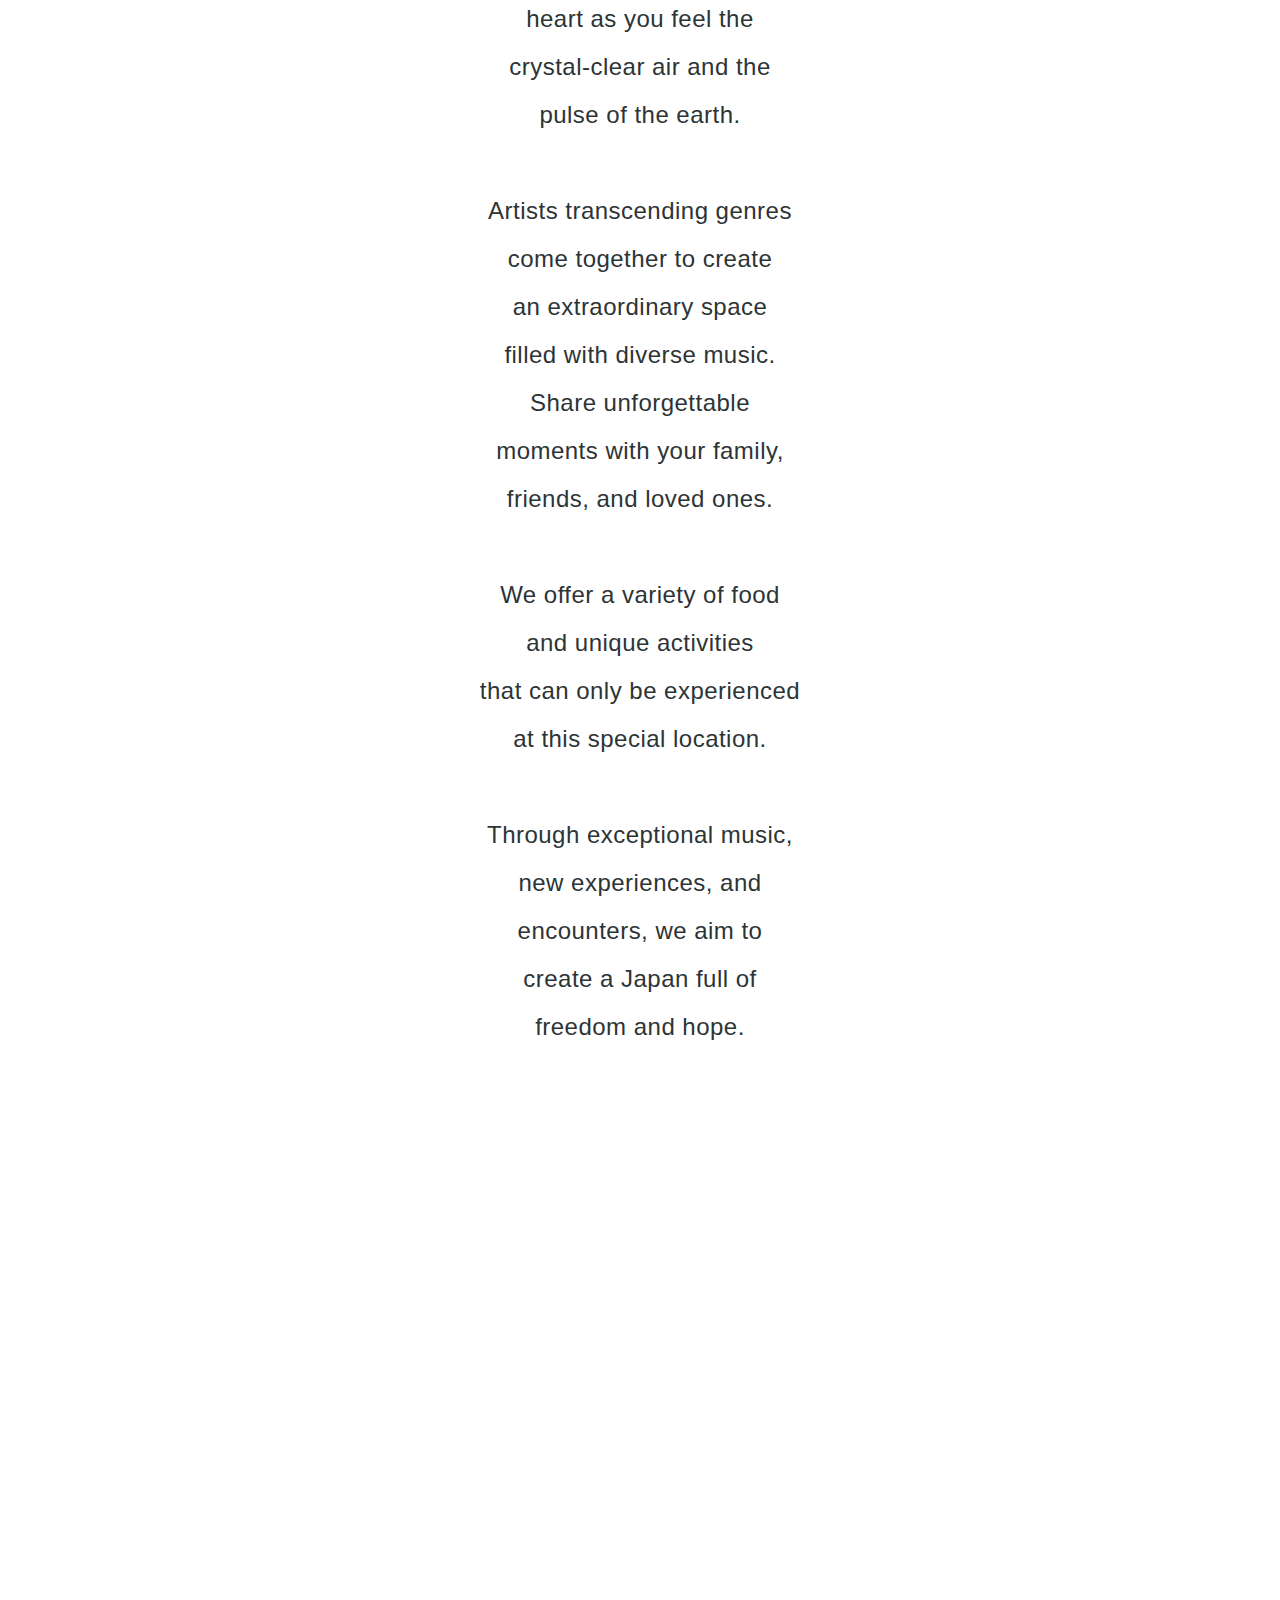
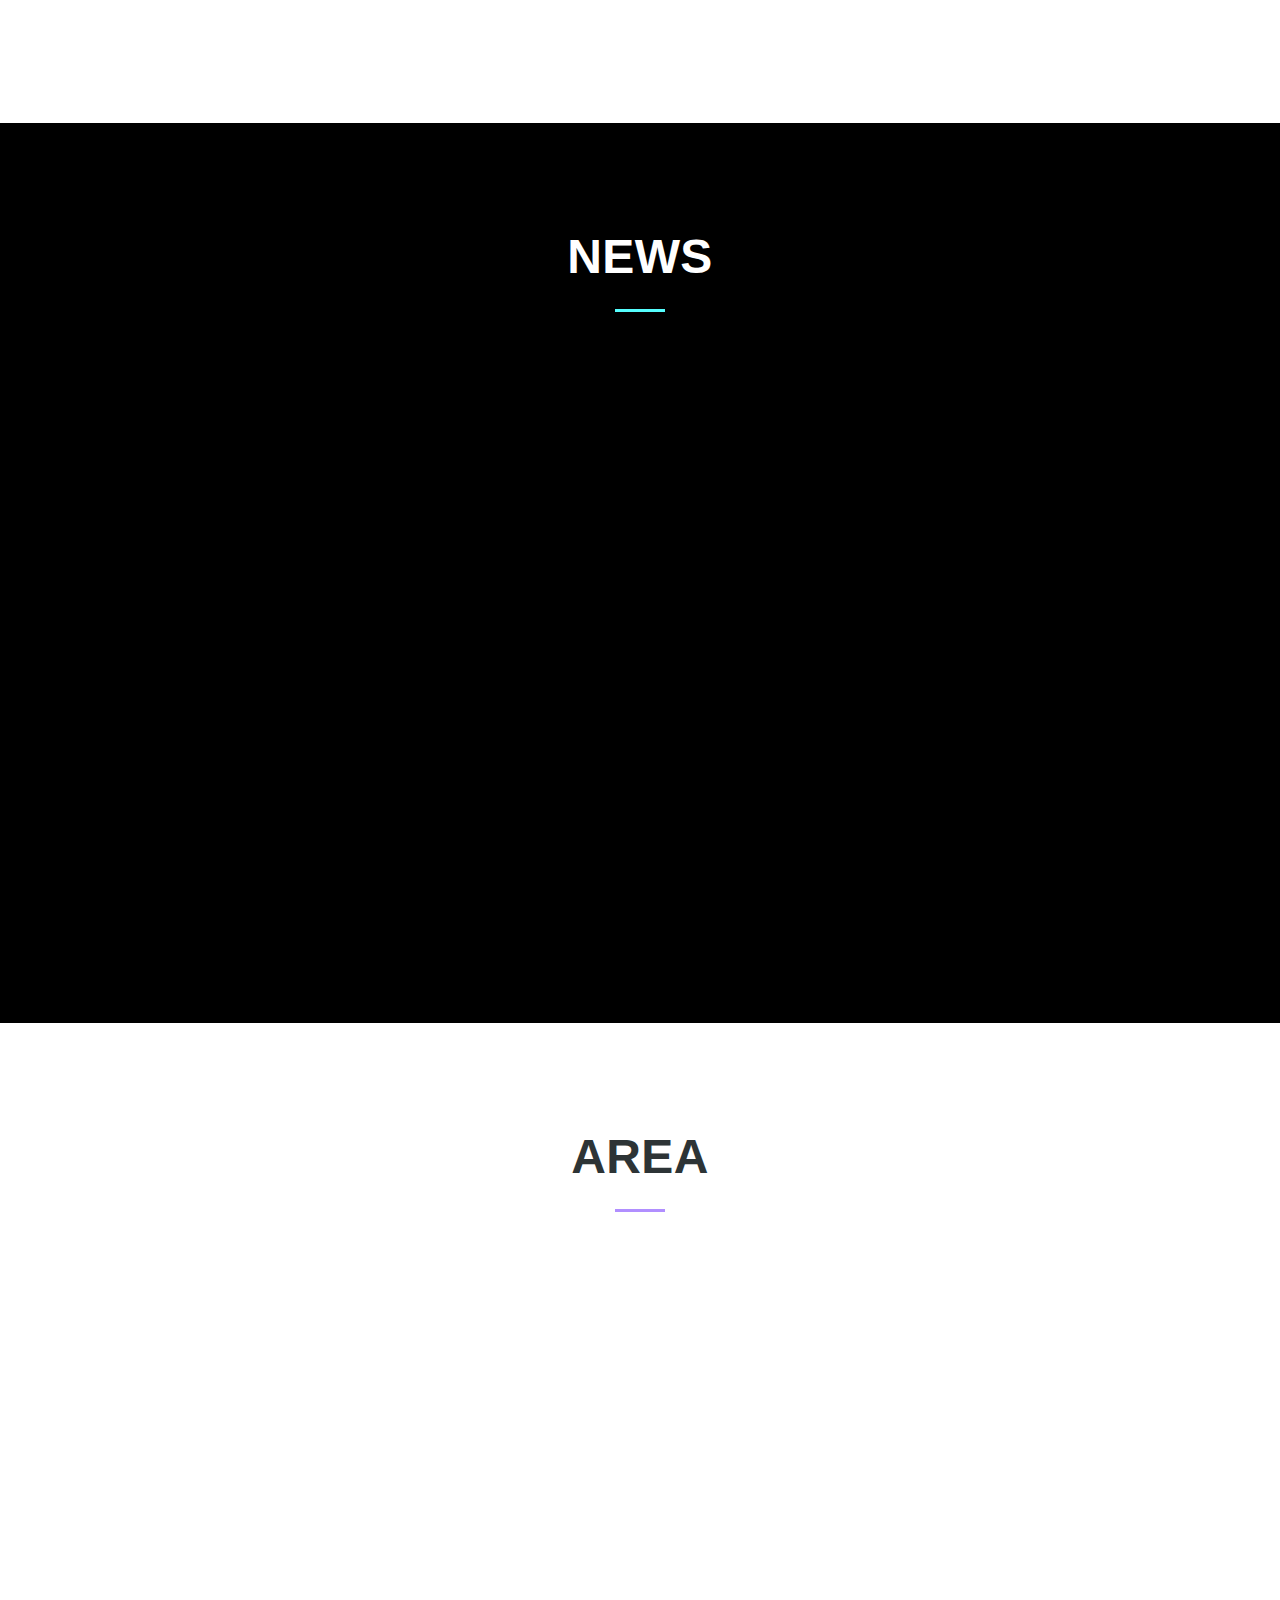
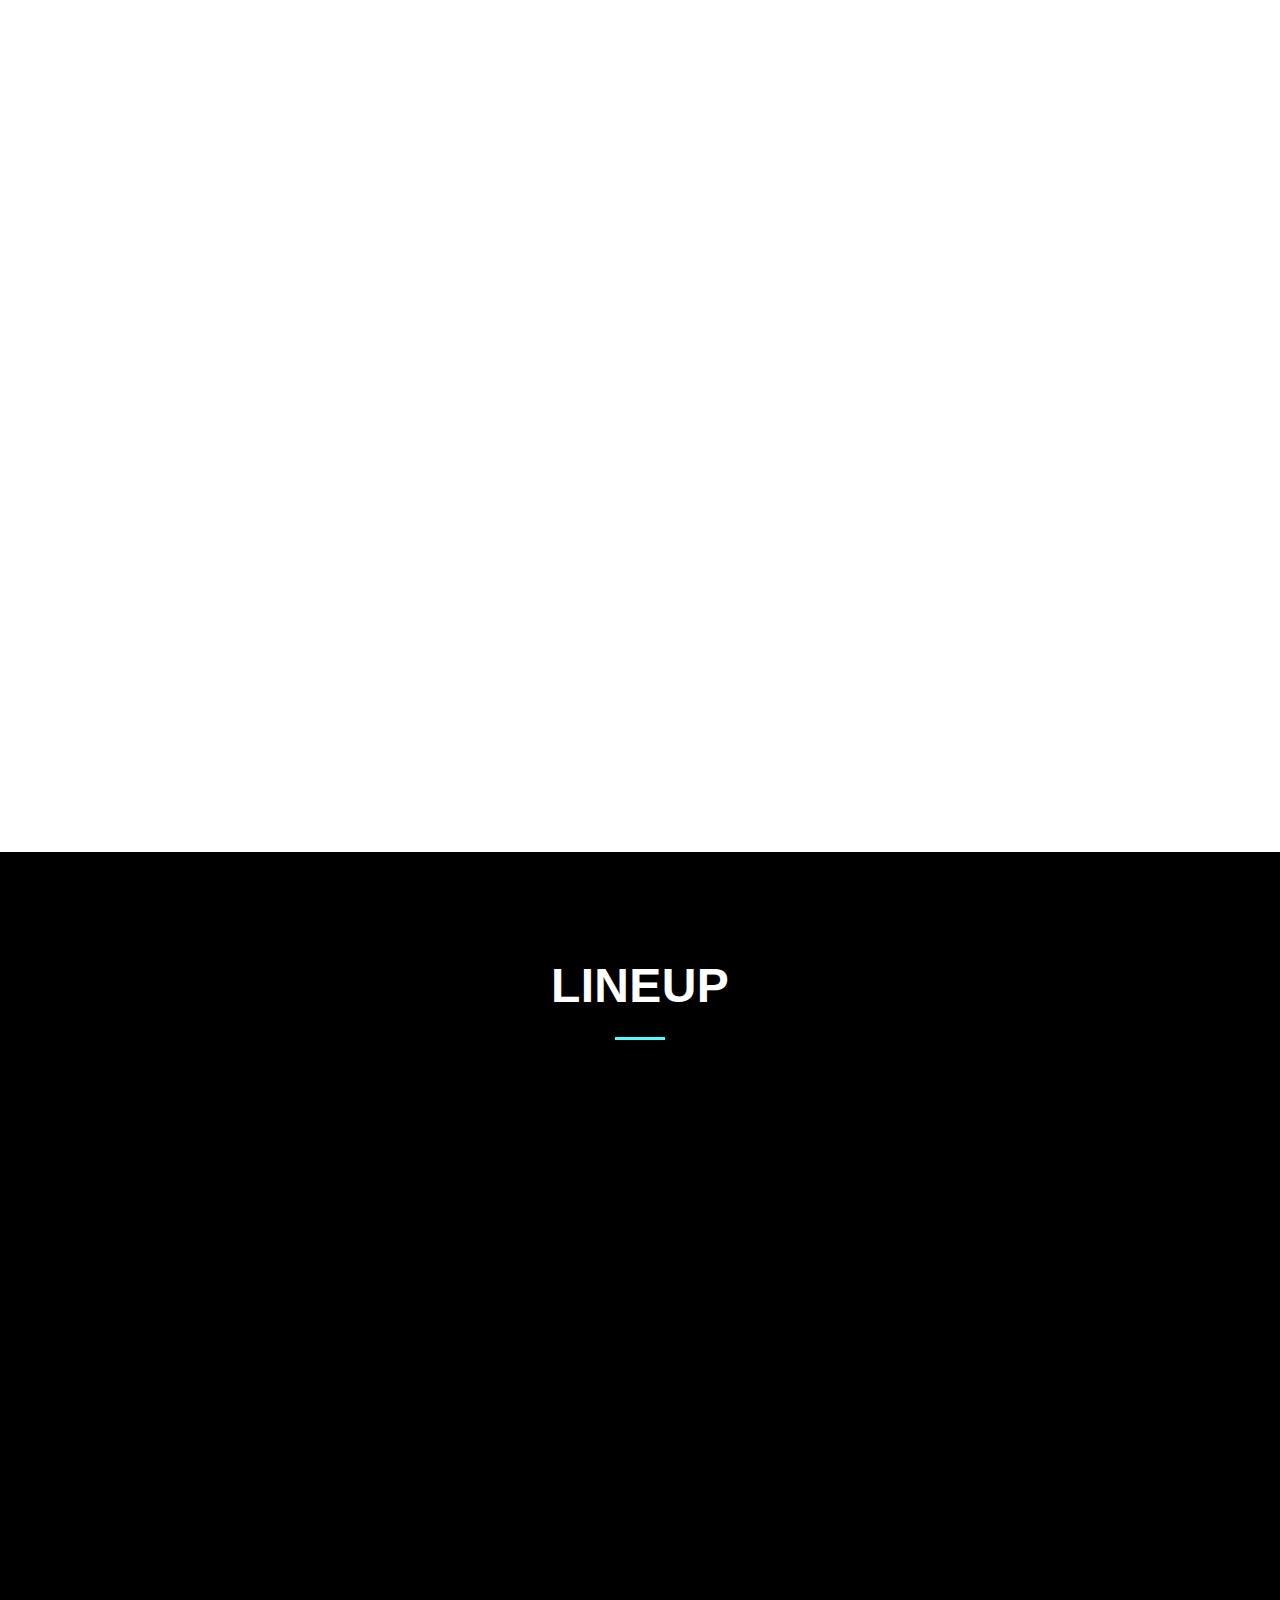
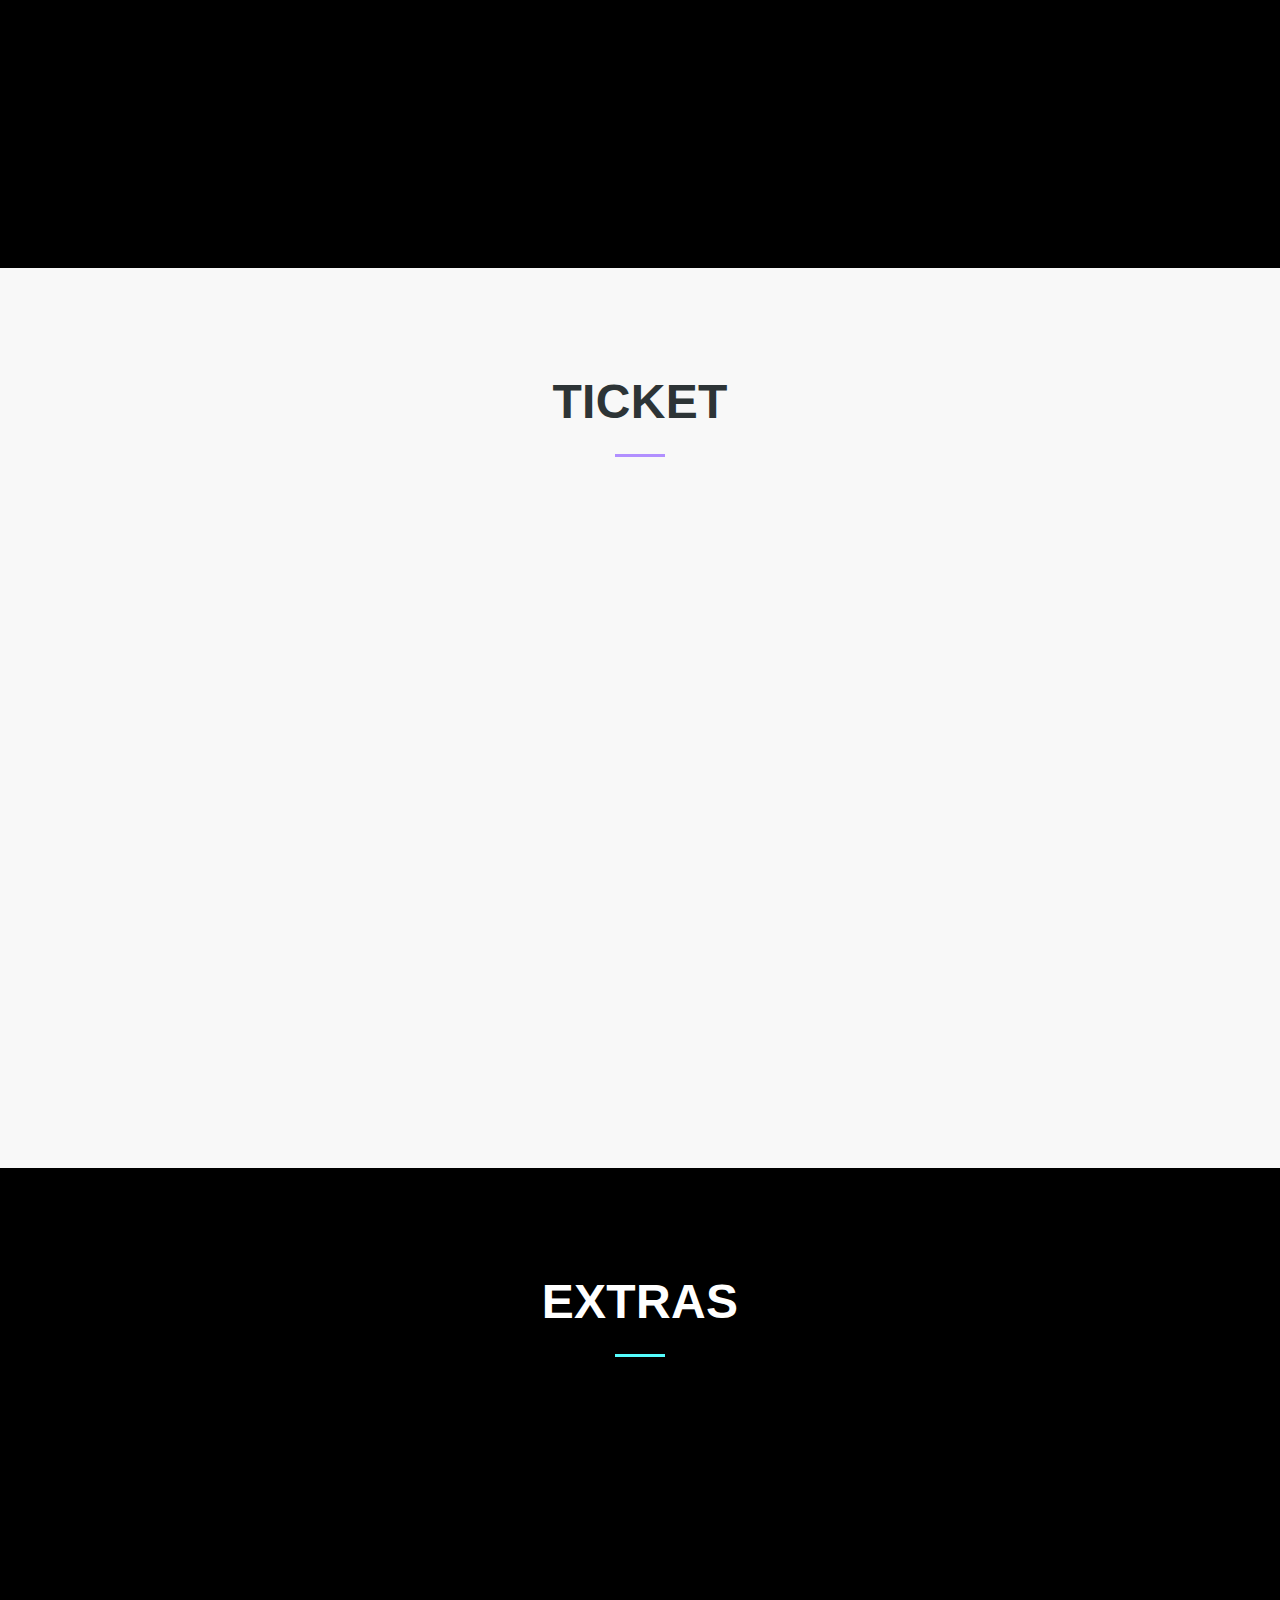
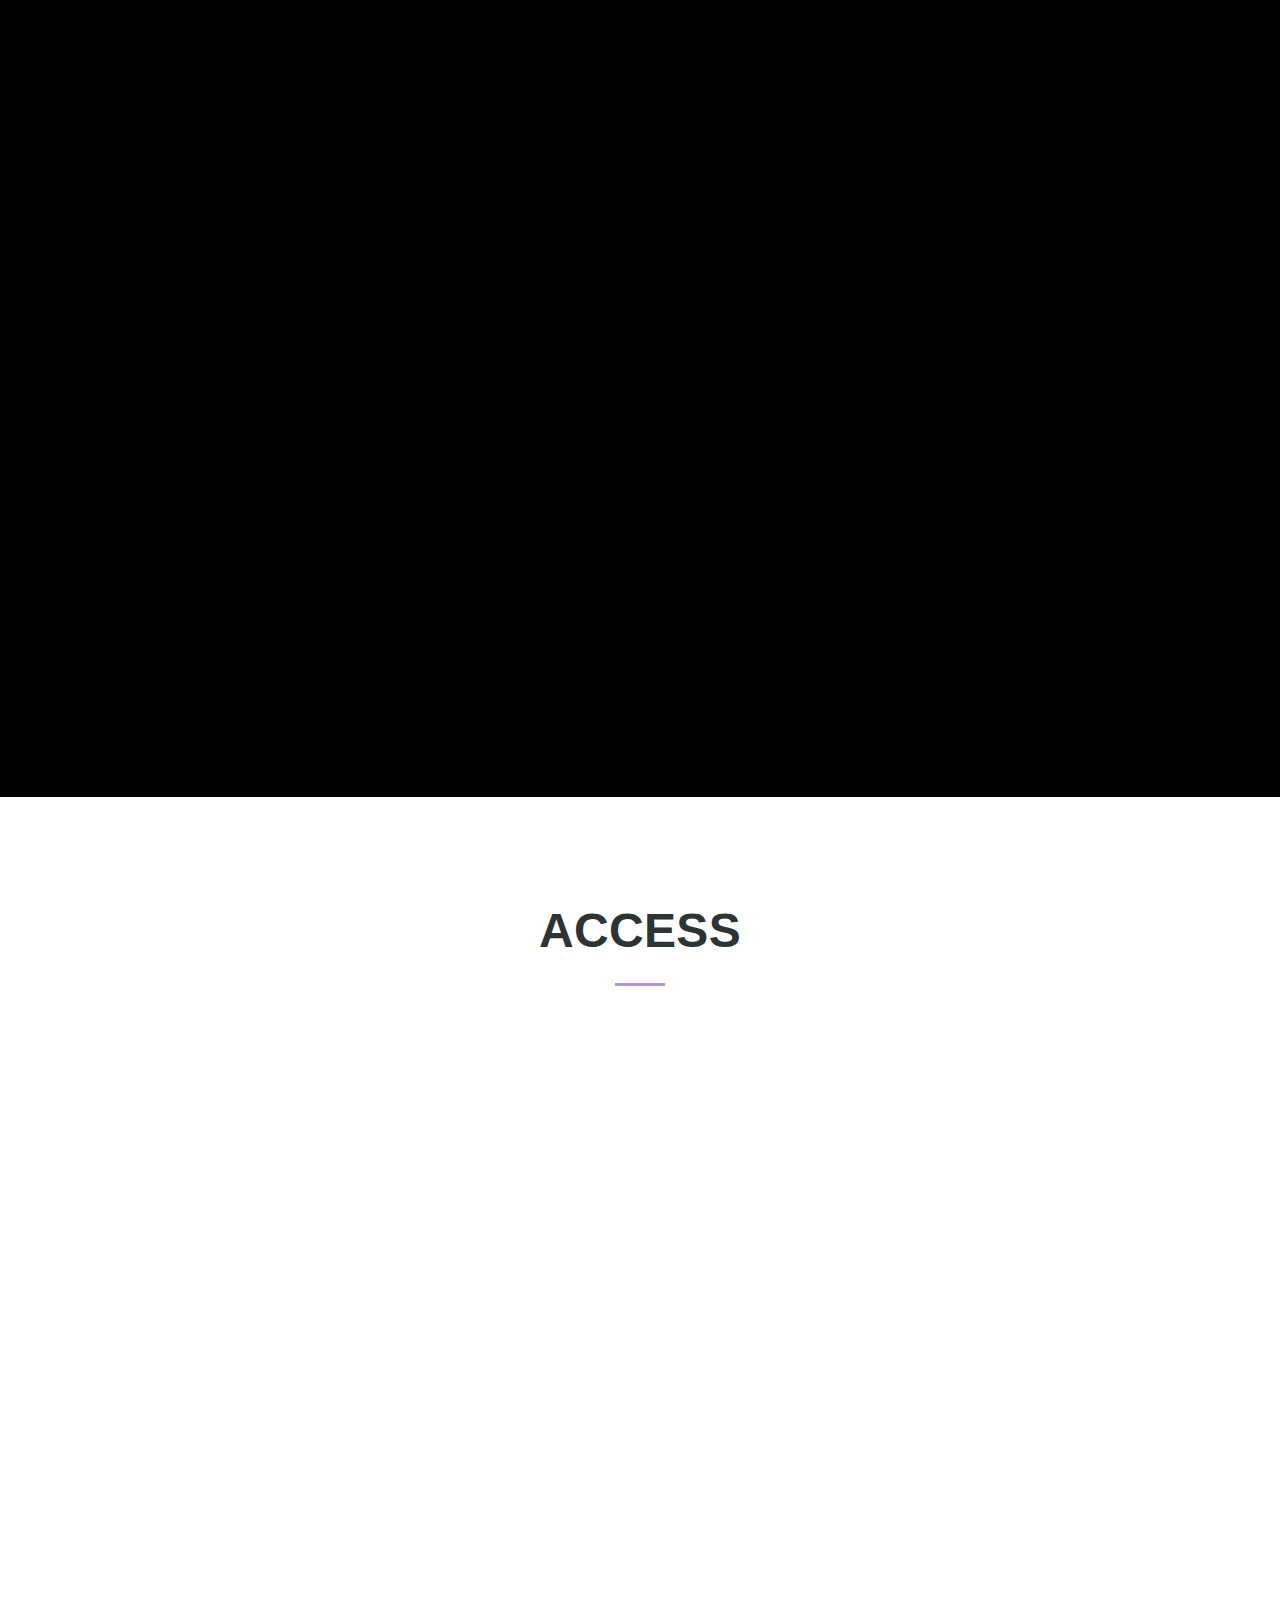
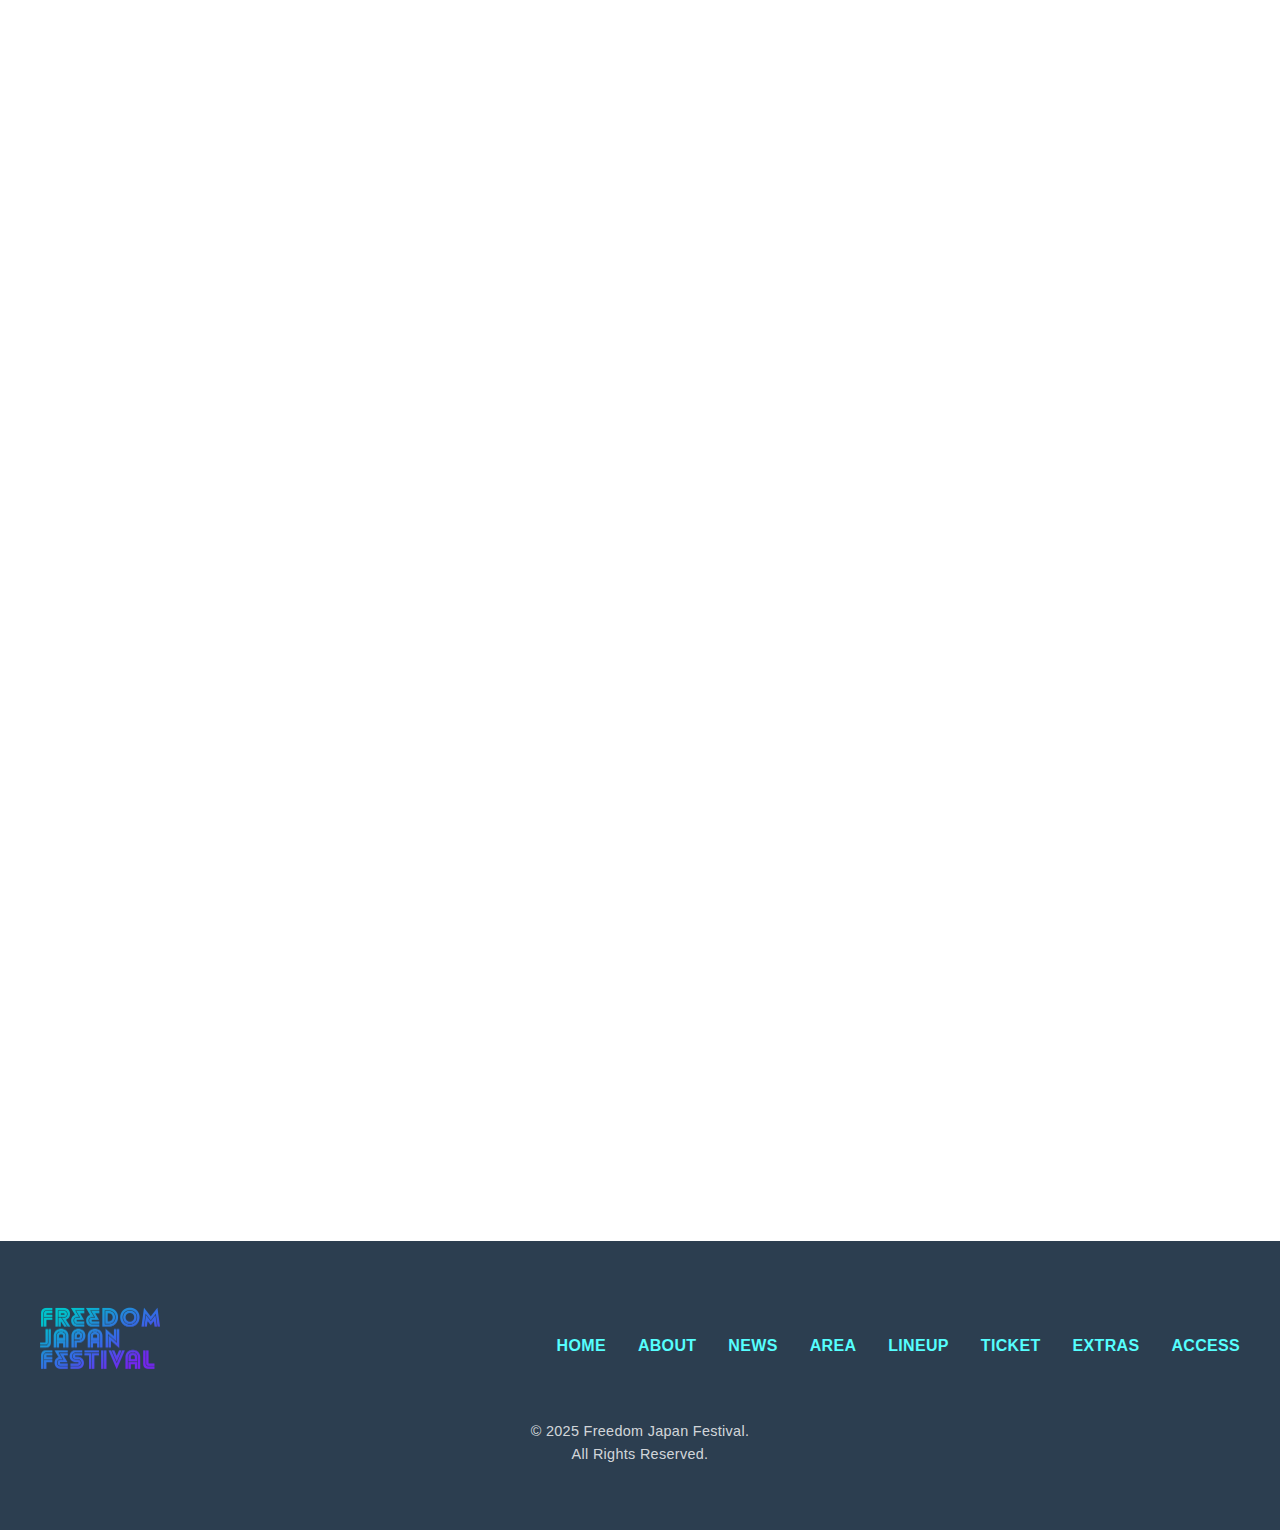
==== commit 441a272a: "change hero-subtitle, add hero-buttons" ====
--- a/en/index.html
+++ b/en/index.html
@@ -29,7 +29,7 @@
                 <div class="lang-switch">
                     <a href="../">日本語</a>
                 </div>
-                <div class="hero-buttons">
+                <div class="nav-buttons">
                     <a href="#ticket" class="btn-primary">Buy Ticket</a>
                 </div>
                 <div class="hamburger sp-menu">
@@ -45,10 +45,13 @@
         <section id="home" class="hero">
             <div class="hero-content">
                 <img src="../images/Freedom_logo_Refunk_BGremoved_02.png" alt="Freedom Japan Festival" class="hero-logo">
-                <div class="hero-subtitle">MUSIC x CAMP</div>
+                <div class="hero-subtitle">Mt. Fuji Foothills Music Festival</div>
+                <div class="hero-buttons">
+                    <a href="#ticket" class="btn-primary">Buy Ticket</a>
+                </div>
                 <div class="hero-info"> 
-                <p class="date">2025.10.25 Sat - 26 Sun</p>
-                <p class="location">＠Heartland Asagiri</p>  
+                    <p class="date">2025.10.25 Sat - 26 Sun</p>
+                    <p class="location">＠Heartland Asagiri</p>  
                 </div>  
             </div>
             <div class="hero-background"></div>
--- a/styles/main.css
+++ b/styles/main.css
@@ -70,6 +70,129 @@
     height: 80px;
     display: flex;
     align-items: center;
+    justify-content: space-between;
+}
+
+
+.nav-pc-menu {
+    position: fixed;
+    top: 0;
+    left: 0;
+    width: 100%;
+    height: 100vh;
+    background: rgba(0, 0, 0, 0);
+    color: white;
+    opacity: 0;
+    pointer-events: none;
+    backdrop-filter: blur(0px);
+    display: flex;
+    justify-content: center;
+    align-items: center;
+    flex-direction: column; 
+    transition: 
+        opacity 0.5s ease,
+        background-color 0.5s ease,
+        backdrop-filter 0.5s ease;
+    gap: 1rem;
+}
+
+/* .nav-pc-menu.active {
+    display: flex;
+    transform: translateX(0);
+    opacity: 0.7;
+} */
+
+.nav-pc-menu.active {
+    background: rgba(0, 0, 0, 0.8);
+    opacity: 1;
+    pointer-events: auto;
+    backdrop-filter: blur(8px);
+}
+
+    /* Safari対応 */
+    @supports (-webkit-backdrop-filter: none) {
+        .nav-pc-menu {
+            -webkit-backdrop-filter: blur(0px);
+        }
+        .nav-pc-menu.active {
+            -webkit-backdrop-filter: blur(8px);
+        }
+    }
+
+.location, 
+.concept {
+    font-family: "Yu Gothic", "游ゴシック", YuGothic, "游ゴシック体", "ヒラギノ角ゴ Pro W3", "Hiragino Kaku Gothic Pro", "メイリオ", sans-serif;
+    letter-spacing: .02em;
+}
+
+.nav ul {
+    list-style: none;
+    padding: 1rem;
+    width: 100%;
+    /* display: none; */
+}
+
+.nav-pc-menu li {
+    margin: 0rem 0;
+    opacity: 0;
+    transform: translateY(20px);
+    transition: all 0.5s cubic-bezier(0.16, 1, 0.3, 1);
+    transition-delay: calc(var(--i) * 0.1s);
+}
+
+.nav-pc-menu.active li {
+    opacity: 1;
+    transform: translateY(0);
+}
+
+.nav-pc-menu a {
+    font-size: 1.2rem;
+    padding: 0.5rem;
+    color: white;
+    text-decoration: none;
+    font-weight: bold;
+    position: relative;
+    /* transition: all 0.3s ease; */
+    transition: transform 0.3s ease;
+    display: inline-block;
+}
+
+.nav-pc-menu.active a {
+    opacity: 1;
+    transform: translateY(0);
+}
+
+.nav-pc-menu a:hover {
+    transform: scale(1.15);  /* ホバー時に1.15倍に拡大 */
+}
+
+
+.nav-pc-menu a::after {
+    content: '';
+    position: absolute;
+    bottom: 0.4rem;
+    left: 50%;
+    width: 0;
+    height: 2px;
+    background: var(--primary-color);
+    transition: all 0.3s ease;
+    transform: translateX(-50%);
+}
+
+.nav-pc-menu a:hover::after {
+    width: 100%;
+}
+
+.nav-pc-menu a::after {
+    content: '';
+    position: absolute;
+    bottom: 0.4rem;
+    left: 50%;
+    width: 0;
+    height: 2px;
+    background: var(--primary-color);
+    transition: all 0.3s ease;
+    transform: translateX(-50%);
 }
 
 /* ロゴ設定 */
@@ -82,7 +205,7 @@
 }
 
 .nav-logo-img {
-    width: 360px;
+    width: 320px;
     height: auto;
     object-fit: contain;
 }
@@ -102,145 +225,59 @@
     letter-spacing: .05em;
 }
 
-.nav-pc-menu {
-    display: flex;
-    justify-content: center;
-    list-style: none;
-    padding: 1rem;
-    gap: 1rem;
-    width: 100%;
-}
-
-.nav-pc-menu.active {
-    display: flex;
-    transform: translateX(0);
-    opacity: 0.7;
-}
-
-.nav-pc-menu a {
-    font-size: 1.2rem;
-    padding: 1rem 1rem 0.7rem;
-    color: white;
-    text-decoration: none;
-    font-weight: bold;
-    position: relative;
-    transition: all 0.3s ease;
-    display: inline-block;
-}
-
-.nav-pc-menu.active a {
-    opacity: 1;
-    transform: translateY(0);
-}
-
-/* 日本語を使用する要素（場所、コンセプトなど） */
-.location, 
-.concept {
-    font-family: "Yu Gothic", "游ゴシック", YuGothic, "游ゴシック体", "ヒラギノ角ゴ Pro W3", "Hiragino Kaku Gothic Pro", "メイリオ", sans-serif;
-    letter-spacing: .02em;
-}
-
-.nav ul {
-    list-style: none;
-    padding: 1rem;
-    width: 100%;
-}
-
-.nav-pc-menu a:hover {
-    transform: scale(1.15);  /* ホバー時に1.15倍に拡大 */
-}
-
-.nav-pc-menu a::after {
-    content: '';
+.nav-right {
     position: absolute;
-    bottom: 0.3rem;
-    left: 50%;
-    width: 0;
-    height: 2px;
-    background: var(--primary-color);
-    transition: all 0.3s ease;
-    transform: translateX(-50%);
-}
-
-.nav-pc-menu a:hover::after {
-    width: 100%;
-}
-
-/* ハンバーガーメニュー */
-.hamburger {
-    display: none;
-    position: absolute;
-    right: 2.2rem;
+    right: 2rem;
     top: 50%;
     transform: translateY(-50%);
-    width: 25px;
-    height: 20px;
-    flex-direction: column;
+    display: flex;
+    align-items: center;
     justify-content: space-between;
+    gap:  1rem;  /* 均等な間隔 */
+}
+
+/* 言語切り替えボタン */
+
+.lang-switch {
+    display: flex;
+    align-self: center;
+    margin-bottom: -0.2rem; 
+}
+
+.lang-switch a {
+    background: transparent;
+    border: none;
+    color: var(--primary-color);
+    padding: 0;
+    border-radius: 50px;
     cursor: pointer;
-    z-index: 1001;
-    -webkit-tap-highlight-color: transparent; 
-}
-
-.hamburger::before {
-    content: '';
-    position: absolute;
-    top: -5px;
-    left: -5px;
-    right: -5px;
-    bottom: -5px;
-    /* background: rgba(255,0,0,0.1); */  /* デバッグ用 */
-}
-
-.hamburger span {
-    display: block;
-    height: 2px;
-    width: 100%;
-    background: var(--primary-color);
-    transform-origin: center;
-    transition: transform 0.3s ease, opacity 0.3s ease;
-}
-
-/* ハンバーガーメニューのアニメーション */
-.hamburger:hover span {
-    background: var(--secondary-light);
-    box-shadow: 0 5px 15px rgba(177, 143, 255, 0.3); 
-}
-
-.hamburger.active span:nth-child(1) {
-    transform: translateY(9px) rotate(45deg);
-}
-
-.hamburger.active span:nth-child(2) {
-    opacity: 0;
-}
-
-.hamburger.active span:nth-child(3) {
-    transform: translateY(-9px) rotate(-45deg);
-}
-
-.hero {
-    height: 110vh;
-    position: relative;
-    background-size: cover;
-    background-position: center;
-    /* overflow: hidden;
-    color: white; */
-}
+    font-size: 0.9rem;
+    font-weight: 600;
+    transition: color 0.3s ease;  /* colorのみトランジション */
+    text-decoration: none;
+}
+
+.lang-switch a:hover {
+    color: var(--secondary-light);  /* ホバー時は文字色のみ変更 */
+}
+
 
 /* チケットボタン */
+
+.nav-buttons {
+    display: flex;
+    gap: 1rem;
+}
+
 .hero-buttons {
-    position: absolute;
-    right: 2rem;  /* ハンバーガーメニューの幅(25px)とマージン(20px)を考慮 */
-    top: 50%;
-    transform: translateY(-50%);
     display: flex;
     gap: 1rem;
-}
-
-.btn-primary, .btn-secondary {
+    margin-top: -10rem;
+}
+
+.btn-primary {
     padding: 0.5rem 1.6rem;  /* ボタンを少し大きく */
-    font-size: 1rem;
+    font-size: 0.95rem;
     display: flex;
     align-items: center;
     justify-content: center;
@@ -251,6 +288,15 @@
     font-weight: bold;
     transition: all 1s ease;
     /* box-shadow 0.3s ease; */
+    pad: 0.5rem 1.5rem;
+    min-width: 120px;
+}
+
+.nav-buttons a.btn-primary {
+    background: var(--primary-color);
+    color: var(--text-color);
+    box-shadow: 0 5px 15px #55fefe33;
+    transition: all 0s ease;
 }
 
 .hero-buttons a.btn-primary {
@@ -260,16 +306,17 @@
     transition: all 0s ease;
 }
 
-.hero-buttons a.btn-secondary {
-    background: transparent;
-    color: var(--primary-color);
-    border: 2px solid var(--primary-color);
-    /* text-decoration: none; */
-}
 
 .btn-primary {
     min-width: 120px;
     text-align: center;
+}
+
+.nav-buttons a.btn-primary:hover {
+    background-color: var(--secondary-light);
+    color: white;
+    transform: scale(1.05);
+    box-shadow: 0 5px 15px rgba(177, 143, 255, 0.3); 
 }
 
 .hero-buttons a.btn-primary:hover {
@@ -279,8 +326,77 @@
     box-shadow: 0 5px 15px rgba(177, 143, 255, 0.3); 
 }
 
+.nav-buttons a::after {
+    display: none;
+}
+
 .hero-buttons a::after {
     display: none;
+}
+
+
+
+/* ハンバーガーメニュー */
+.hamburger {
+    display: flex;
+    /* position: absolute; */
+    /* right: 2.2rem; */
+    /* top: 50%;
+    transform: translateY(-50%); */
+    width: 25px;
+    height: 20px;
+    flex-direction: column;
+    justify-content: space-between;
+    cursor: pointer;
+    z-index: 1001;
+    -webkit-tap-highlight-color: transparent; 
+}
+
+
+/* 
+.hamburger::before {
+    content: '';
+    position: absolute;
+    top: -5px;
+    left: -5px;
+    right: -5px;
+    bottom: -5px;
+} */
+
+.hamburger span {
+    display: block;
+    height: 2px;
+    width: 100%;
+    background: var(--primary-color);
+    transform-origin: center;
+    transition: transform 0.3s ease, opacity 0.3s ease;
+}
+
+/* ハンバーガーメニューのアニメーション */
+.hamburger:hover span {
+    background: var(--secondary-light);
+    box-shadow: 0 5px 15px rgba(177, 143, 255, 0.3); 
+}
+
+.hamburger.active span:nth-child(1) {
+    transform: translateY(9px) rotate(45deg);
+}
+
+.hamburger.active span:nth-child(2) {
+    opacity: 0;
+}
+
+.hamburger.active span:nth-child(3) {
+    transform: translateY(-9px) rotate(-45deg);
+}
+
+.hero {
+    height: 110vh;
+    position: relative;
+    background-size: cover;
+    background-position: center;
+    /* overflow: hidden;
+    color: white; */
 }
 
 
@@ -332,6 +448,9 @@
     opacity: 0;
     filter: blur(10px);
     transform: scale(1.2);
+    /* 既存のスタイル */
+    position: relative;
+    z-index: 1;
 }
 
 .hero-logo.reveal {
@@ -350,9 +469,45 @@
     display: none;
 }
 
+.hero-subtitle {
+    color: var(--primary-color);
+    font-size: 1.4rem;
+    letter-spacing: 0.2em;
+    margin-top: -9rem;
+    margin-bottom: 16rem;
+    font-family: "Helvetica Nueu", Arial, "Hiragino Kaku Gothic ProN", "Hiragino Sans", Meiryo, sans-serif;
+    font-weight: bold;
+    opacity: 0;
+    filter: blur(10px);
+    transform: scale(1.1);
+    position: relative;  /* 位置調整のため */
+    z-index: 3;  /* ロゴより前面に */
+}
+
+.hero-subtitle.reveal {
+    animation: infoReveal 2.5s ease forwards;
+}
+
+.hero-buttons {
+    opacity: 0;
+    filter: blur(10px);
+    transform: scale(1.1);
+    /* 既存のスタイル */
+    position: relative;
+    z-index: 1;  /* hero-logo と同じレベル */
+}
+
 .hero-info {
     opacity: 0;
     filter: blur(10px);
+    transform: scale(1.1);
+    /* 既存のスタイル */
+    position: relative;
+    z-index: 1;  /* hero-logo と同じレベル */
+}
+
+.hero-buttons.reveal {
+    animation: infoReveal 2.5s ease forwards;
 }
 
 .hero-info.reveal {
@@ -363,13 +518,14 @@
     to {
         opacity: 1;
         filter: blur(0);
+        transform: scale(1);
     }
 }
 
 .hero .date {
     font-size: 2rem;
-    margin-top: -6rem;
-    margin-bottom: 0.5rem;
+    margin-top: 1rem;
+    margin-bottom: 0;
     font-weight: bold;
     color: var(--primary-color);
 }
@@ -438,9 +594,11 @@
     width: 240px;
     height: 240px;
     padding: 2rem;
-    /* border-radius: 8px; */
-    transition: all 1.2s cubic-bezier(0.34, 1.56, 0.64, 1);
-    transform: translateY(0);
+    position: relative;
+    transition: all 0.3s ease;
+    z-index: 1;
+    /* transition: all 1.2s cubic-bezier(0.34, 1.56, 0.64, 1); */
+    /* transform: translateY(0); */
     box-shadow: 0 5px 15px rgba(0, 0, 0, 0.1);
 }
 
@@ -461,27 +619,26 @@
     background: var(--gradient-purple);
 }
 
+/* ホバーエフェクト */
+/* .feature-item:hover {
+    transform: scale(1.4);
+    box-shadow: 0 5px 15px rgba(0, 0, 0, 0.3);
+    z-index: 2000;
+} */
+
+.feature-item.scroll-fade-up:hover {
+    transform: scale(1.08);
+    box-shadow: 0 5px 15px rgba(0, 0, 0, 0.3);
+    /* z-index: 2000; */
+}
+
 .feature-content {
     color: white;
 }
 
-.feature-icon {
-    font-size: 3rem;
-    margin-bottom: 1rem;
-    /* 円形の背景を追加 */
-    width: 100px;
-    height: 100px;
-    background; #999;
-    border-radius: 4%;
-    display: flex;
-    align-items: center;
-    justify-content: center;
-    margin: 0 auto 1rem;
-    box-shadow: 0 4px 15px rgba(0, 0, 0, 0.1);
-}
-
-.feature-item h3 {
-    font-size: 1.5rem;
+
+ .feature-item h3 {
+    font-size: 1.4rem;
     margin-bottom: 1rem;
     /* color: var(--text-color); */
     font-weight: bold;
@@ -493,10 +650,102 @@
     line-height: 1.6;
 }
 
-/* ホバーエフェクト */
-.feature-item:hover {
-    transform: translateY(-15px);
-    box-shadow: 0 20px 40px rgba(0, 0, 0, 0.15);
+
+/* NEWSセクション */
+.news h2 {
+    text-align: center;
+    color: var(--primary-color);
+    font-size: 2.5rem;
+    margin-bottom: 4rem;
+}
+
+.news-content {
+    max-width: 1200px;
+    margin: 0 auto;
+    margin-top: 8rem;  /* または必要な値 */
+    min-height: 400px;
+    height: auto;
+}
+
+.news-grid {
+    display: flex;
+    flex-direction: column;
+    gap: 2rem;
+    /* height: 100%; */
+    min-height: 0;
+}
+
+.news-item {
+    padding: 2rem;
+    background: #2f2f32;  /* マットなスペースグレー */
+    border-radius: 10px;
+    backdrop-filter: blur(12px);
+    height: 140px;
+    overflow-y: auto;
+    border: 1px solid rgba(255, 255, 255, 0.08);  
+    position: relative;     /* 位置の基準点を設定 */
+    box-shadow: 0 2px 4px rgba(0, 0, 0, 0.2);  /* 控えめな影 */
+    transition: all 0.3s ease;  /* ホバー効果用 */
+    flex-shrink: 0;
+}
+
+/* スクロールバーのスタイリング（オプション） */
+.news-item::-webkit-scrollbar {
+    width: 6px;
+}
+
+.news-item::-webkit-scrollbar-track {
+    background: rgba(0, 0, 0, 0.1);
+    border-radius: 3px;
+}
+
+.news-item::-webkit-scrollbar-thumb {
+    background: rgba(255, 255, 255, 0.2);
+    border-radius: 3px;
+}
+
+/* .news-item:hover {
+    background: rgba(50, 50, 55, 0.5);
+    transform: scale(1.04);
+    box-shadow: 0 5px 15px rgba(0, 0, 0, 0.3);
+} */
+
+.news-item.scroll-fade-up:hover {
+    background: rgba(50, 50, 55, 0.5);
+    transform: scale(1.04);
+    box-shadow: 0 5px 15px rgba(0, 0, 0, 0.3);
+}
+
+.news-item:hover::-webkit-scrollbar-thumb {
+    background: rgba(255, 255, 255, 0.25);
+}
+
+.news-text {
+    position: relative;  /* 追加：コンテンツの配置の基準点を設定 */
+    top: 0;             /* 追加：上端に合わせる */
+    height: 100%;
+}
+
+.news-text h3 {
+    color: var(--primary-color);
+    font-size: 1rem;
+    margin-bottom: 1rem;
+    display: flex;      /* flexboxを使用 */
+    align-items: center;  /* 上下中央揃え */
+}
+
+.news-text h3::before {
+    content: '';
+    display: block;
+    width: 2px;
+    height: 1.2em;  /* h3の文字の高さに合わせる */
+    background: var(--primary-color);
+    margin-right: 1rem;
+}
+
+.news-text p {
+    color: white;
+    line-height: 1.6;
 }
 
 /* AREAセクション */
@@ -595,6 +844,7 @@
     display: flex;
     align-items: center;
     justify-content: center;
+    transition: all 0.3s ease;  
 }
 
 .lineup-announcement {
@@ -630,6 +880,13 @@
     z-index: -1;
 }
 
+/* 出演者掲載時にコメントイン */
+/* .lineup-announcement.scroll-fade-up:hover {
+    transform: scale(1.04);
+    box-shadow: 0 5px 15px rgba(0, 0, 0, 0.3);
+    z-index: 2000;
+} */
+
 /* グラデーション伸縮アニメーション */
 @keyframes gradientGlow {
     0% {
@@ -640,15 +897,6 @@
         transform: scaleX(1);
         transform-origin: left;
     }
-    /* 50.1% {
-        transform: scaleX(1);
-        transform-origin: right;
-    }
-    100% {
-        transform: scaleX(0.4);
-        transform-origin: right;
-    } */
-
 }
 
 .lineup-coming-soon {
@@ -684,19 +932,16 @@
     display: flex;
     justify-content: center;
     align-items: center;
-    min-height: calc(100vh - 200px);  /* ヘッダーとパディングを考慮 */
-}
-
-/* .ticket-announcement {
-    text-align: center;
-    padding: 4rem;
-    padding-top: 0;
-    max-width: 800px;
-    margin: 0 auto;
-    display: flex;
-    flex-direction: column;
-    gap: 4rem;  
-} */
+    min-height: 400px;
+    max-height: 400px;
+    transition: all 0.3s ease;
+    width: 100%;
+    max-width: 1200px;
+}
+
+.ticket-content:hover {
+    transform: scale(1.04);
+}
 
 .ticket-announcement {
     opacity: 0;
@@ -704,6 +949,9 @@
     transition: 
         opacity 0.6s ease,
         transform 0.6s ease;
+    text-align: center;
+    width: 40%;
+    margin: 0 auto;
 }
 
 .ticket-announcement.visible {
@@ -711,9 +959,11 @@
     transform: translateY(0);
 }
 
+
 .ticket-header {
     display: flex;
     flex-direction: column;
+    align-items: center;
     gap: 0.5rem;
 }
 
@@ -728,12 +978,17 @@
     font-size: 1.6rem;
     font-weight: bold;
     color: var(--secondary-color);
+    display: inline-block;  /* インライン要素に */
+    min-width: max-content;  /* コンテンツの幅を最小幅に */
+    white-space: nowrap;  /* 改行を防ぐ */
 }
 .ticket-message {
     font-size: 1rem;
     font-weight: bold;
-    /* margin-top: 1rem; */
+    margin-top: 1rem;
     color: var(--text-color);
+    width: 100%;
+    text-align: center;
 }
 
 .ticket-platforms {
@@ -771,6 +1026,27 @@
     opacity: 0.8;  /* ホバー時に少し明るく */
 }
 
+.extras-text h3 {
+    font-size: 1.5rem;
+    margin-bottom: 0.8rem;
+    color: white;
+    position: relative;
+    padding-left: 1rem;  /* 縦線分の余白 */
+}
+
+
+
+.extras-text h3::before {
+    content: '';
+    position: absolute;
+    left: 0;
+    top: 50%;
+    transform: translateY(-50%);
+    width: 3px;
+    height: 1.2em;  /* 文字の高さに合わせる */
+    background-color: var(--primary-color);
+}
+
 .access-grid {
     display: grid;
     grid-template-columns: 1fr 1fr;
@@ -785,6 +1061,12 @@
 }
 
 /* 会場情報 */
+.access-content {
+    margin: 0 auto;
+    width: 100%;
+    max-width: 1200px;
+}
+
 .venue-header {
     margin-bottom: 2rem;  /* 次のコンテンツとの間隔 */
 }
@@ -794,6 +1076,13 @@
     padding: 3rem;
     border-radius: 8px;
     text-align: center;
+    transition: all 0.3s ease;
+    width: 40%;  /* コンテンツ幅を制限 */
+    margin: 0 auto;  /* 左右中央寄せ */
+}
+
+.venue-info.scroll-fade-up:hover {
+    transform: scale(1.1);
 }
 
 .venue-label {
@@ -852,6 +1141,11 @@
     height: 100%;
     border: none;
 }
+
+.map-wrapper.scroll-fade-up:hover {
+    transform: scale(1.04);
+}
+
 /* 交通アクセス */
 .transport-info {
     display: flex;
@@ -871,8 +1165,8 @@
     border: 2px solid var(--secondary-color);  /* 紫のボーダーラインを追加 */
 }
 
-.transport-card:hover {
-    transform: translateY(-5px);
+.transport-card.scroll-fade-up:hover {
+    transform: scale(1.04);
     box-shadow: 0 15px 35px rgba(0, 0, 0, 0.15);
 }
 
@@ -951,9 +1245,12 @@
 }
 
 /* 共通セクションスタイル */
+.about,
+.news,
 .area,
 .lineup,
 .ticket,
+.extras,
 .access {
     position: relative;
     z-index: 2;
@@ -980,7 +1277,7 @@
 
 .scroll-fade-up.visible {
     opacity: 1;
-    transform: translateY(0);
+    transform: none;
 }
 
 /* 背景色の交互配置 */
@@ -993,9 +1290,9 @@
     background-color: #FFF;
 }
 
-.lineup {
+/* .lineup {
     background-color: #FFF;
-}
+} */
 
 .ticket {
     background-color: var(--background-color);
@@ -1007,6 +1304,7 @@
 
 /* 共通見出しスタイル */
 .about h2,
+.news h2,
 .area h2,
 .lineup h2,
 .ticket h2,
@@ -1025,10 +1323,8 @@
     color: var(--text-color);
 }
 
-
-
-/* LINEUP, EXTRASセクション共通 */
-
+/* NEWS,LINEUP, EXTRASセクション共通 */
+.news,
 .lineup,
 .extras {
     background-color: #000;
@@ -1041,6 +1337,7 @@
     align-items: center;
 }
 
+.news h2,
 .lineup h2,
 .extras h2 {
     font-size: 3rem;
@@ -1050,6 +1347,7 @@
     position: relative;
 }
 
+.news h2::after,
 .lineup h2::after,
 .extras h2::after {
     content: '';
@@ -1062,6 +1360,7 @@
     background-color: var(--primary-color);
 }
 
+.news-content,
 .lineup-content,
 .extras-content {
     width: 100%;
@@ -1108,6 +1407,7 @@
     transform: scale(1.1);
 }
 
+.news-text,
 .lineup-text,
 .extras-text {
     position: absolute;
@@ -1126,32 +1426,22 @@
     color: white;
 }
 
-.extras-text h3 {
-    font-size: 1.5rem;
+.news-text h3 {
+    font-size: 1.2rem;
     margin-bottom: 0.8rem;
-    color: white;
-    position: relative;
-    padding-left: 1rem;  /* 縦線分の余白 */
-}
-
-.extras-text h3::before {
-    content: '';
-    position: absolute;
-    left: 0;
-    top: 50%;
-    transform: translateY(-50%);
-    width: 3px;
-    height: 1.2em;  /* 文字の高さに合わせる */
-    background-color: var(--primary-color);
-}
-
+    color: white; 
+}
+
+.news-text p,
 .lineup-text p,
 .extras-text p {
     font-size: 0.95rem;
     line-height: 1.8;
     color: white;
 }
+
 /* 見出し下線 */
+.about h2::after,
 .area h2::after,
 .ticket h2::after,
 .access h2::after {
@@ -1167,6 +1457,7 @@
 
 /* コンテンツエリア */
 .about-content,
+.news-content,
 .area-content,
 .lineup-content,
 .ticket-content,
@@ -1184,6 +1475,12 @@
     to {
         transform: scale(1.1);
     }
+}
+
+/* EXTRASセクション */
+.extras-text h3 small {
+    font-size: 0.8rem;  /* 1remから0.8remに縮小 */
+    margin-left: 0.3rem;
 }
 
 /* フッター */
@@ -1235,132 +1532,15 @@
 
 
 /* レスポンシブ対応 */
-@media (max-width: 1460px) {
-    .nav {
-        justify-content: space-between;
-    }
-
-    .nav ul {
-        display: none;
-    }
-
-    .nav-pc-menu {
-        position: fixed;
-        top: 0;
-        left: 0;
-        width: 100%;
-        height: 100vh;
-        background: rgba(0, 0, 0, 0);
-        color: white;
-        opacity: 0;
-        pointer-events: none;
-        backdrop-filter: blur(0px);
-        display: flex;
-        justify-content: center;
-        align-items: center;
-        flex-direction: column; 
-        transition: 
-            opacity 0.5s ease,
-            background-color 0.5s ease,
-            backdrop-filter 0.5s ease;
-    }
-
-    .nav-pc-menu.active {
-        background: rgba(0, 0, 0, 0.8);
-        opacity: 1;
-        pointer-events: auto;
-        backdrop-filter: blur(8px);
-    }
-
-    /* Safari対応 */
-    @supports (-webkit-backdrop-filter: none) {
-        .nav-pc-menu {
-            -webkit-backdrop-filter: blur(0px);
-        }
-        .nav-pc-menu.active {
-            -webkit-backdrop-filter: blur(8px);
-        }
-    }
-
-    .nav-pc-menu li {
-        margin: 0rem 0;
-        opacity: 0;
-        transform: translateY(20px);
-        transition: all 0.5s cubic-bezier(0.16, 1, 0.3, 1);
-        transition-delay: calc(var(--i) * 0.1s);
-    }
-
-    .nav-pc-menu.active li {
-        opacity: 1;
-        transform: translateY(0);
-    }
-
-    .nav-pc-menu a {
-        display: inline-block;
-        color: white;
-        font-size: 1.2rem;
-        padding: 1rem;
-        position: relative;
-        transition: transform 0.3s ease;
-    }
-
-    .nav-pc-menu a:hover {
-        transform: scale(1.15);  /* ホバー時に1.1倍に */
-
-    }
-
-    .nav-pc-menu a::after {
-        content: '';
-        position: absolute;
-        bottom: 0.4rem;
-        left: 50%;
-        width: 0;
-        height: 2px;
-        background: var(--primary-color);
-        transition: all 0.3s ease;
-        transform: translateX(-50%);
-    }
-    .nav-pc-menu a:hover::after {
-        width: 100%;
-    }
-
-    .pc-only {
-        display: block;
-    }
-
-    .sp-only {
-        display: none;
-    }
-
-    .nav-logo-img {
-        width: 320px;
-    }
-
-    .nav ul {
-        display: none;
-    }
-
-    /* .hamburger {
-        display: flex;
-    } */
-
-    .hamburger {
-        display: flex;
-    }
-
-    .hero-buttons {
-        right: calc(2rem + 45px);
-    }
-
-    .btn-primary {
-        font-size: 0.95rem;
-        pad: 0.5rem 1.5rem;
-        min-width: 120px;
-    }
-}
-
-/* レスポンシブ対応 */
 @media (max-width: 1024px) {
+    .nav-buttons a.btn-primary:hover,
+    .nav-buttons a.btn-primary:active {
+        background-color: var(--primary-color);
+        color: var(--text-color);
+        transform: none;
+        box-shadow: 0 5px 15px #55fefe33;
+    }
+
     .hero-buttons a.btn-primary:hover,
     .hero-buttons a.btn-primary:active {
         background-color: var(--primary-color);
@@ -1485,18 +1665,33 @@
         display: block;
     }
 
+    .nav-right {
+        gap: 0;
+    }
+
+    .nav-buttons {
+        right: calc(0.5rem + 32px);
+    }
+
+    .btn-primary {
+        transform: scale(0.7);
+        padding: 0.5rem 0;
+        white-space: nowrap;
+    }
+
+    .nav-buttons a.btn-primary:hover,
+    .nav-buttons a.btn-primary:active {
+        transform: scale(0.7);
+    }
+
+    .hero-buttons a.btn-primary:hover,
+    .hero-buttons a.btn-primary:active {
+        transform: scale(0.7);
+    }
+
     .hamburger {
         display: flex;  /* ブレイクポイント以下でflex */
         right: 0.5rem;
-    }
-
-    .hero-buttons {
-        right: calc(0.5rem + 32px);
-    }
-
-    .btn-primary {
-        font-size: 0.95rem;
-        min-width: 120px;
     }
 
     .hero-content {
@@ -1512,7 +1707,7 @@
         width: min(80vw, 400px);
         margin-bottom: 2rem;
         position: relative;
-        top: -5vh;
+        top: -2vh;
     }
     
     .hero-logo.reveal {
@@ -1532,6 +1727,14 @@
         font-size: 2.5rem;
     }
 
+    .hero-subtitle {
+        font-size: 1rem;  /* スマホではより小さく */
+        margin-top: -8rem;
+        margin-bottom: 16rem;
+        position: relative;
+        top: 2vh; 
+    }
+
     .hero-info {
         position: relative;
         top: -5vh; 
@@ -1546,6 +1749,11 @@
         font-size: 1rem;
     }
     
+    .nav-buttons {
+        flex-direction: column;
+        align-items: center;
+    }
+
     .hero-buttons {
         flex-direction: column;
         align-items: center;
@@ -1638,19 +1846,19 @@
 
     /* LINE UPセクション; */
     .lineup-announcement {
-        height: 140px;  /* コンテナ自体の高さは確保 */
+        height: 72px;
         display: flex;
         flex-direction: column;
         justify-content: center;
         align-items: center;
-        padding: 1rem 1.5rem;
+        padding: 1.5rem;
     }
 
     /* グラデーションバーを細く */
     .lineup-announcement::before {
-        height: 90%;  /* バーの高さを80%に */
-        top: 50%;  /* 上から50%の位置に */
-        transform: translateY(-50%);  /* 中央揃え */
+        height: 100%;
+        top: 0;
+        transform: none;
     }
 
     .lineup-coming-soon,
@@ -1659,16 +1867,27 @@
     }
 
     .lineup-coming-soon {
-        font-size: 1.8rem;  /* フォントサイズを縮小 */
-        margin-bottom: 0.3rem;  /* 下マージンを追加 */
-        position: relative;
-        z-index: 1;
+        font-size: 1.5rem;  /* フォントサイズを縮小 */
+        margin-bottom: 0rem;
+        color: #000;  /* 明示的に黒を指定 */
+        font-weight: bold;  /* 太字化 */
+        min-height: 2rem;  /* 最小の高さを確保 */
+        line-height: 1.2;  /* 行の高さを指定 */
+        height: auto;      /* 高さを自動調整 */
     }
 
     .lineup-message {
         font-size: 0.9rem;  /* フォントサイズを縮小 */
         position: relative;
-        z-index: 1;
+        z-index: 2;
+    }
+
+    .ticket-announcement {
+        width: 100%;  /* スマホ幅では90%に */
+    }
+
+    .ticket-message {
+        white-space: pre-line;  /* PCの時だけ半角スペースで改行 */
     }
 
     /* ACCESSセクション */
@@ -1691,10 +1910,11 @@
     
     .venue-info {
         padding: 2rem;
+        width: 90%;
     }
 
     .venue-info h3 {
-        font-size: 2rem;
+        font-size: 1.2rem;
     }
 
     .transport-card {
@@ -1729,7 +1949,12 @@
         font-size: 0.9rem;
     }
 
- 
+    .extras-text h3 small {
+        font-size: 0.6rem;  /* スマホ表示ではさらに小さく */
+        display: block;  /* 改行して表示 */
+        margin-top: 0.1rem;  /* 上部との間隔 */
+        margin-left: 0;  /* 左マージンをリセット */
+    } 
 
     /* フッター */
     .footer-content {
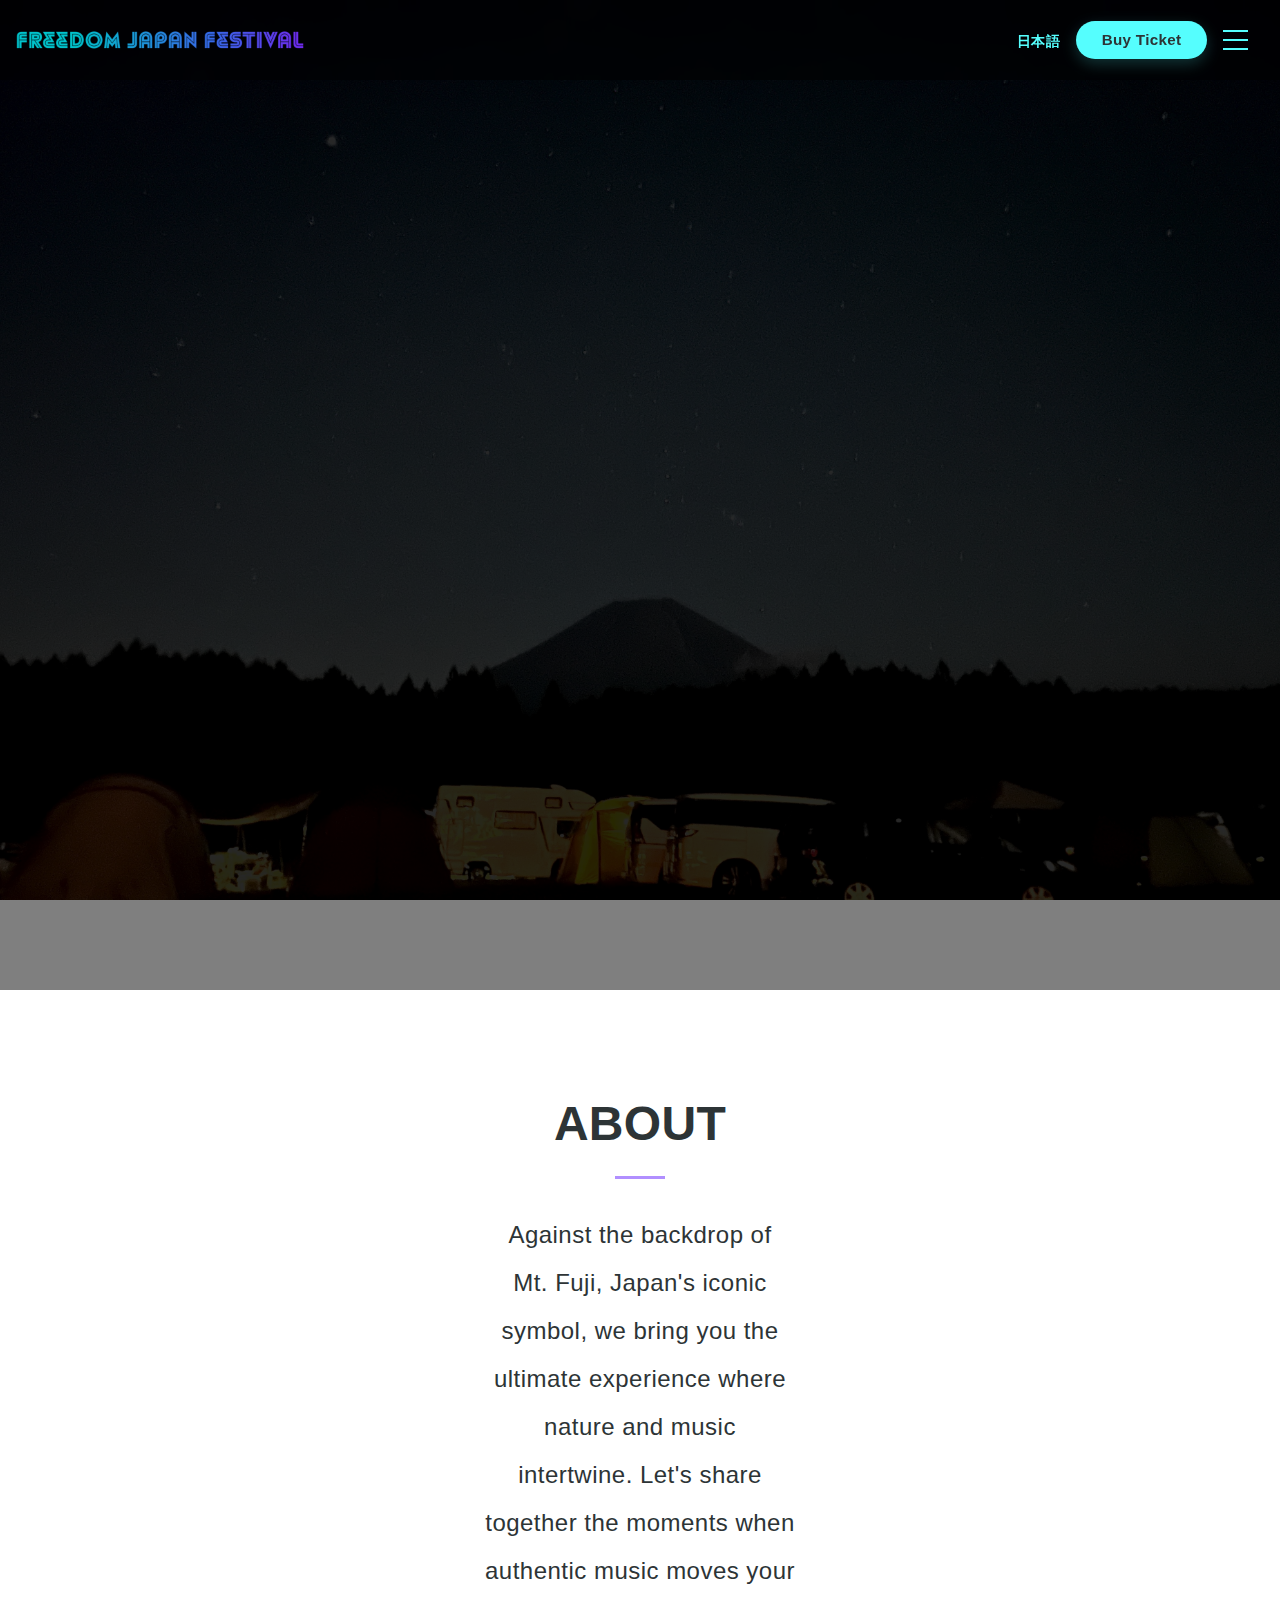
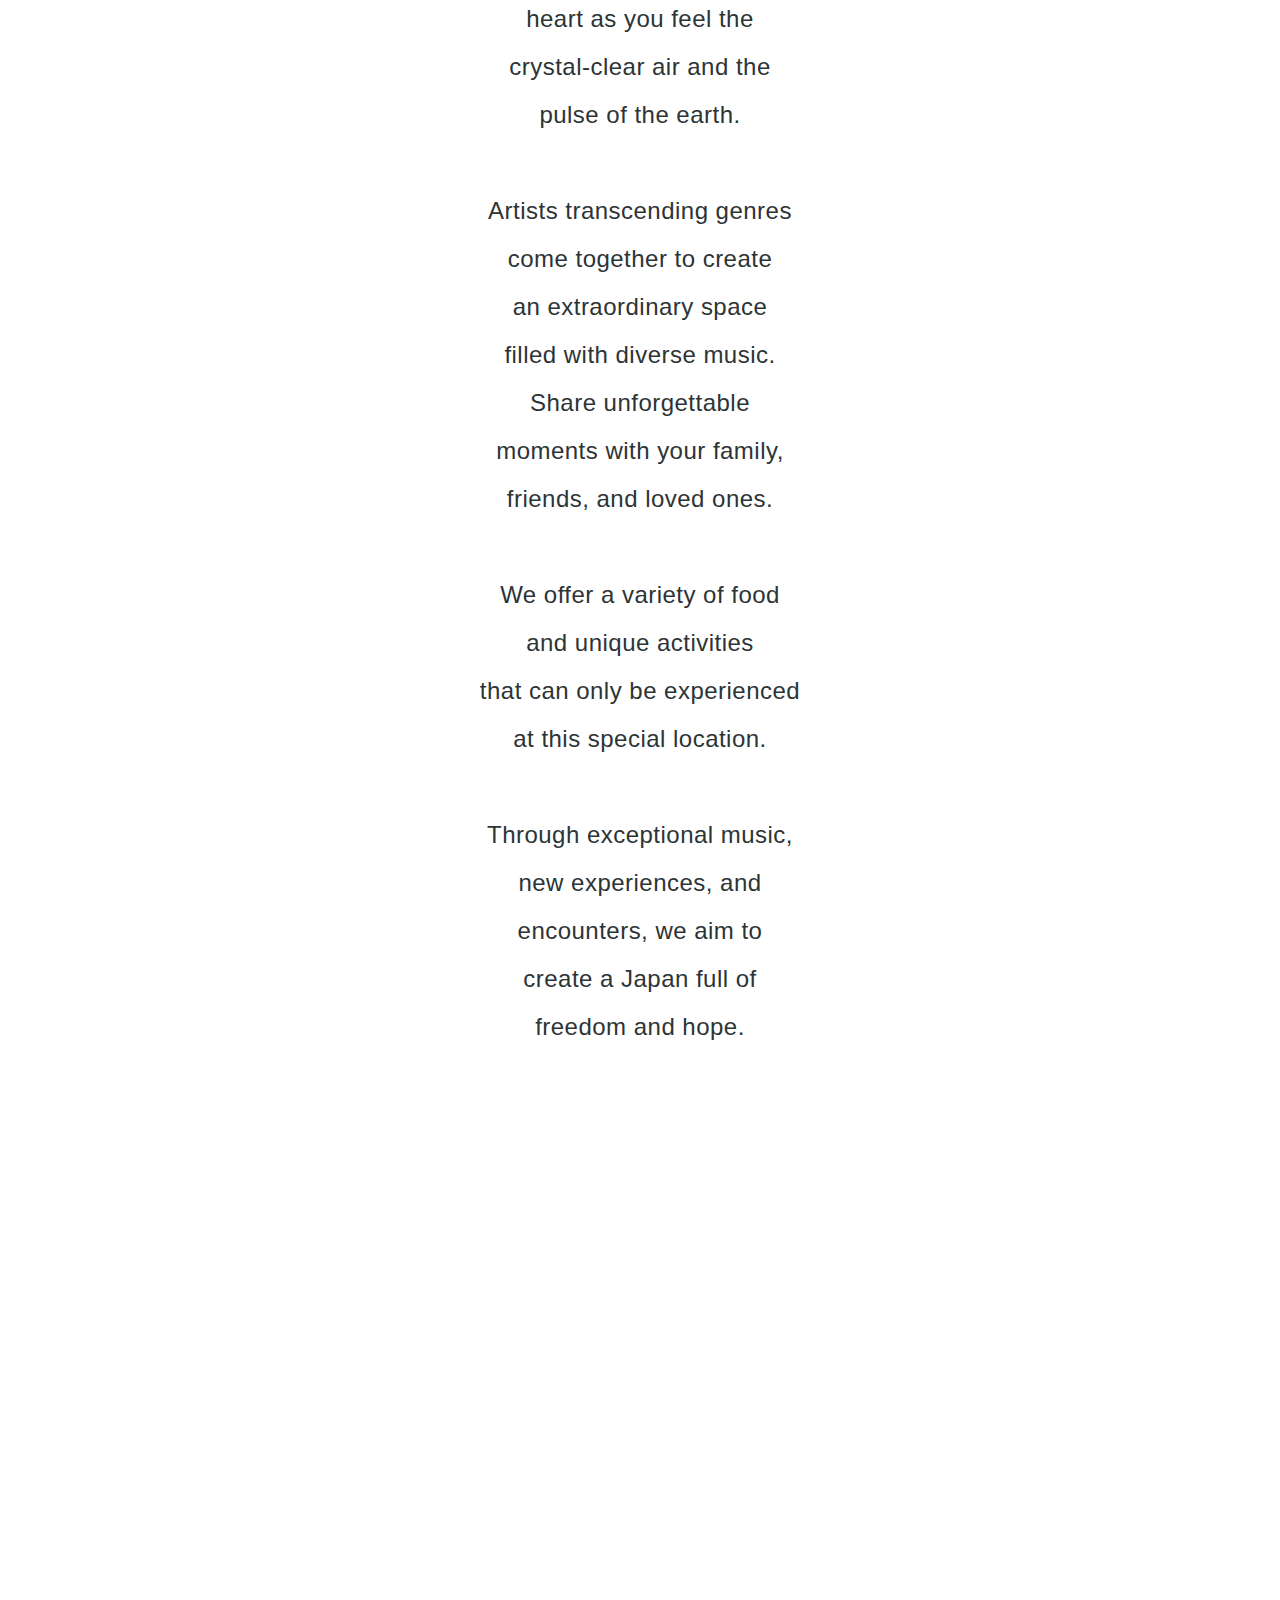
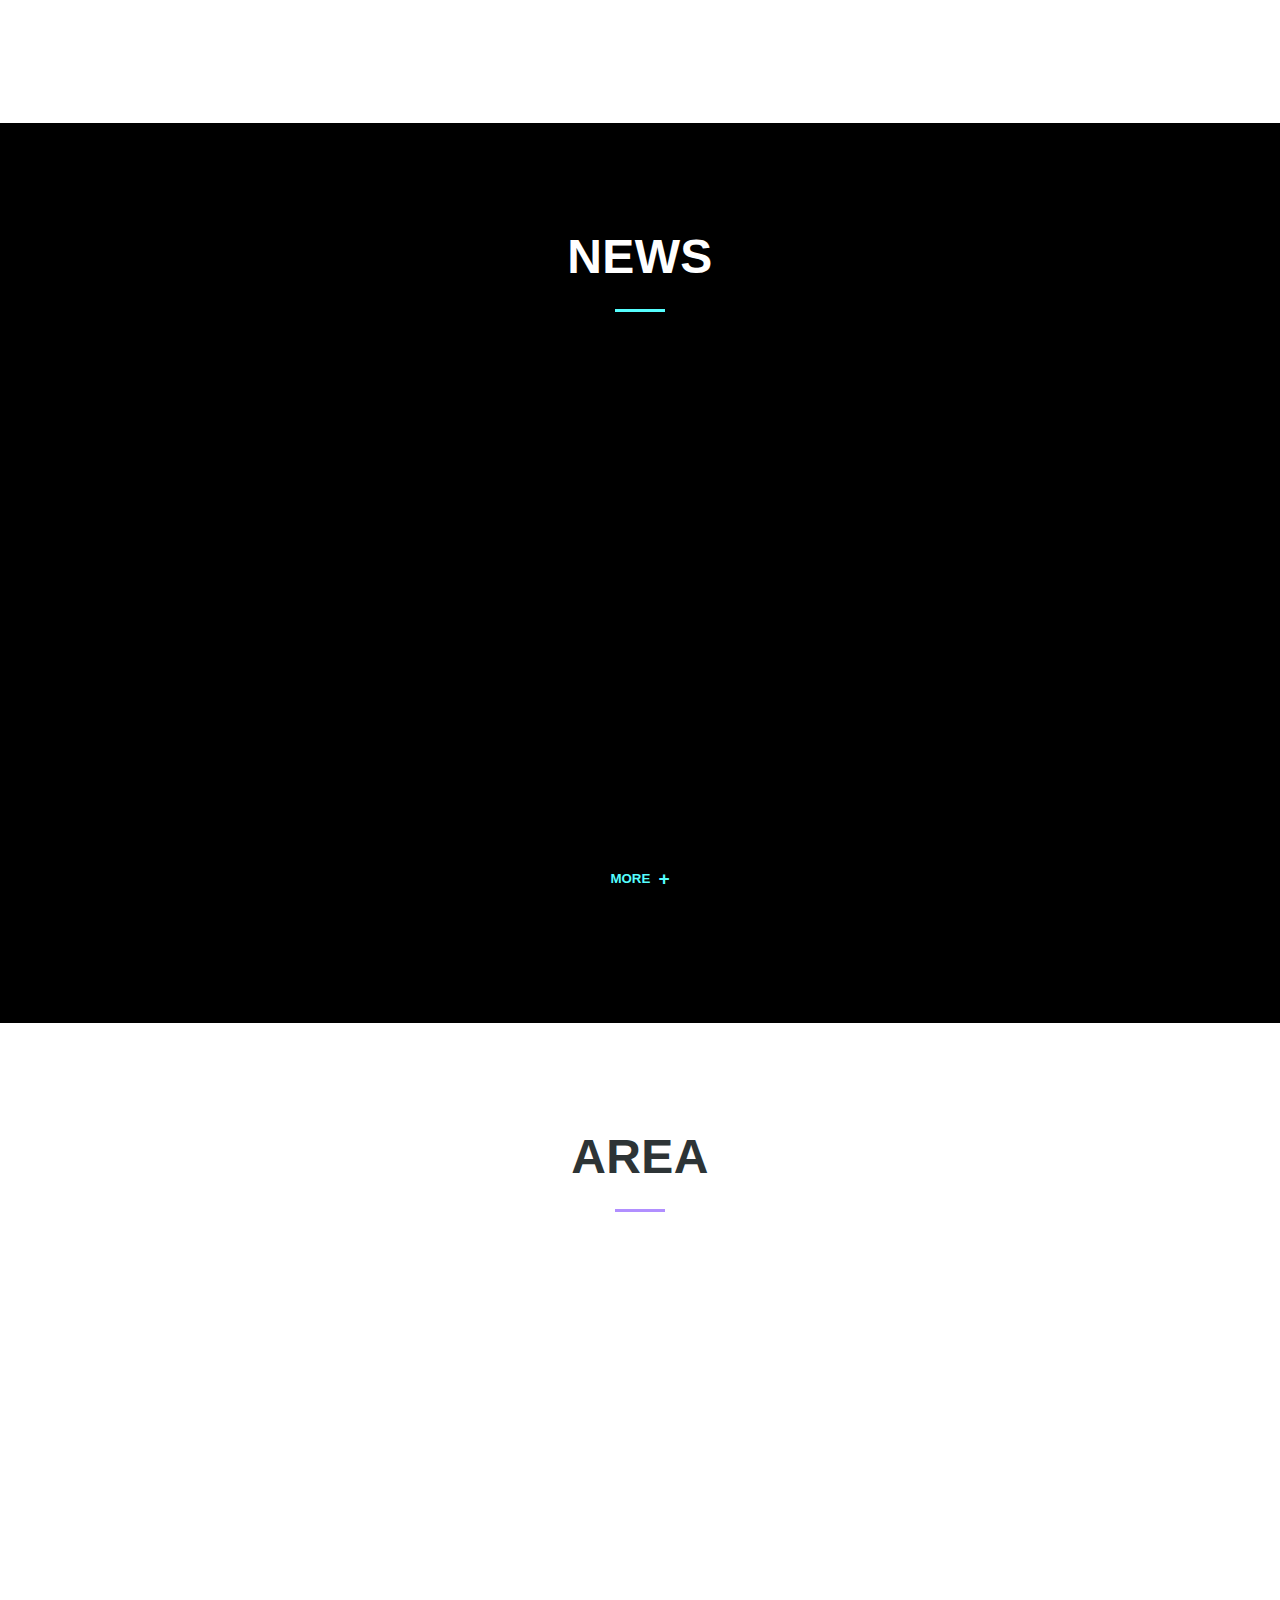
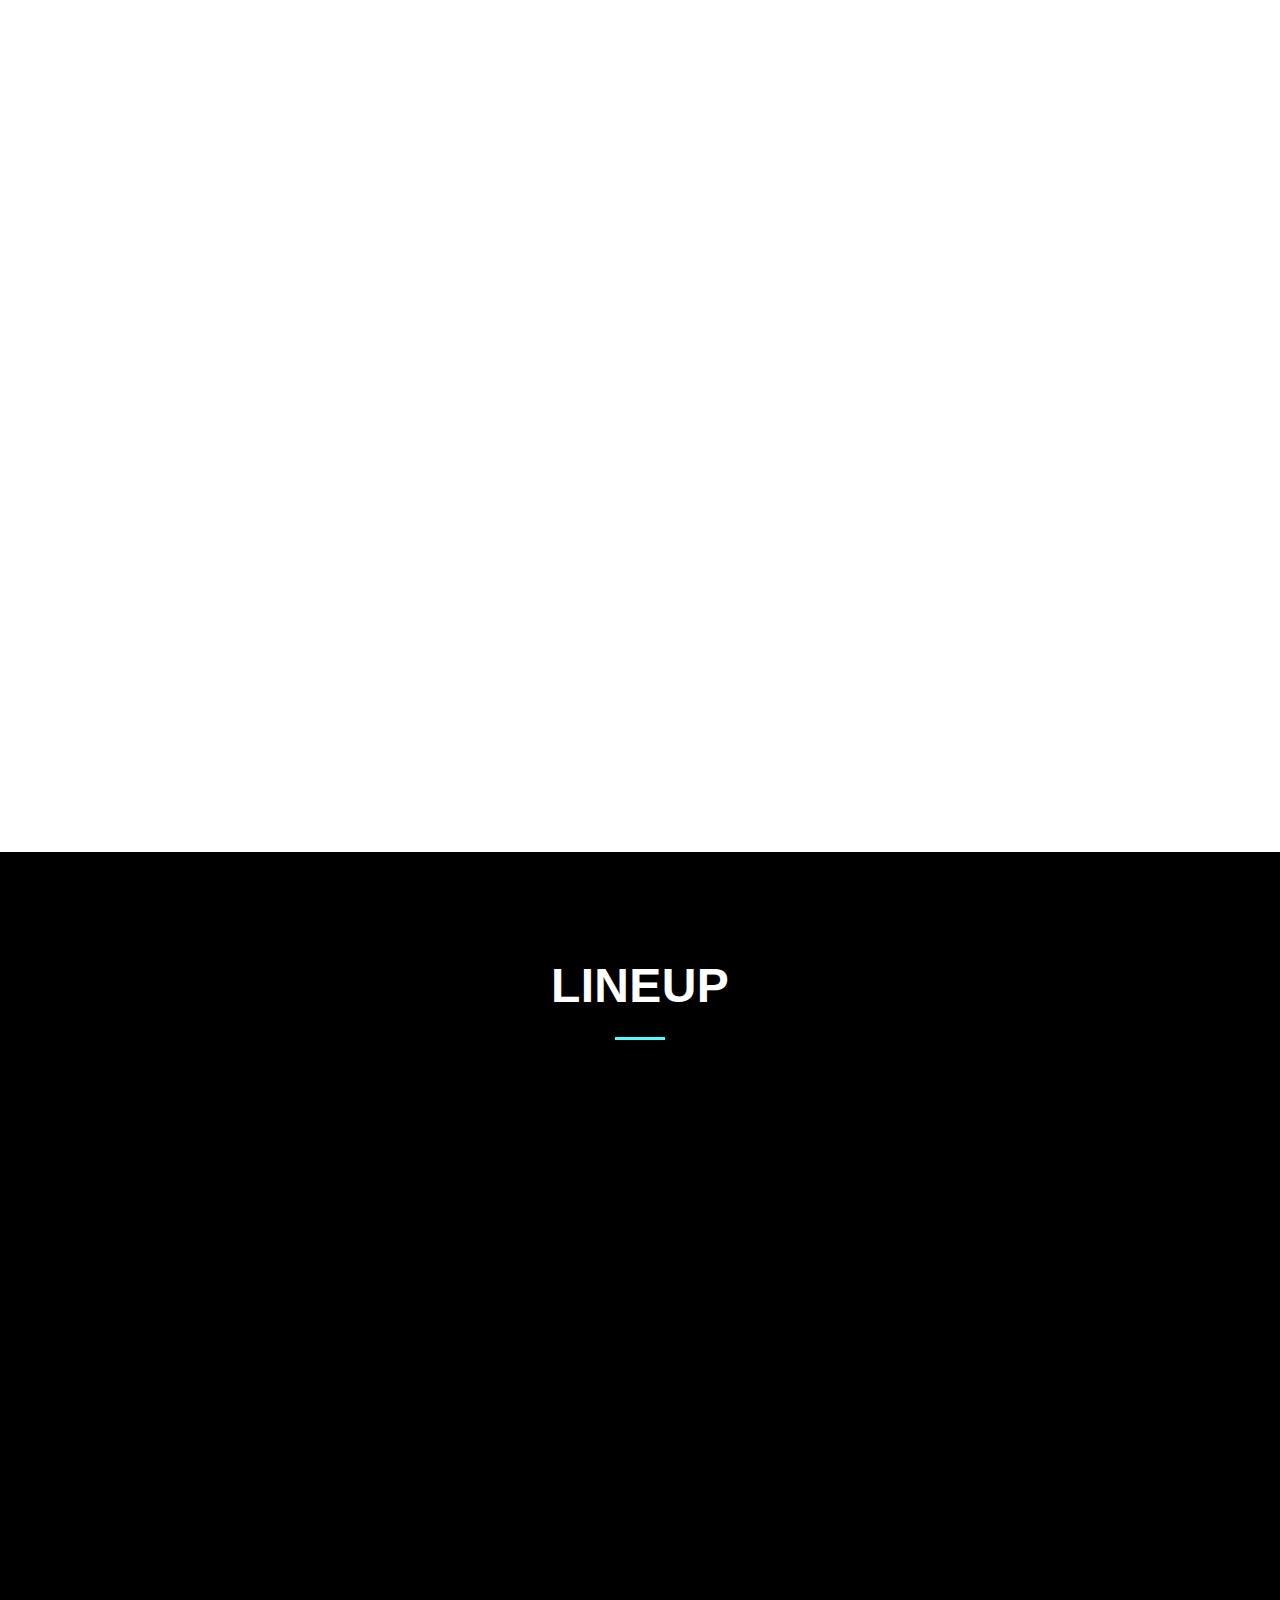
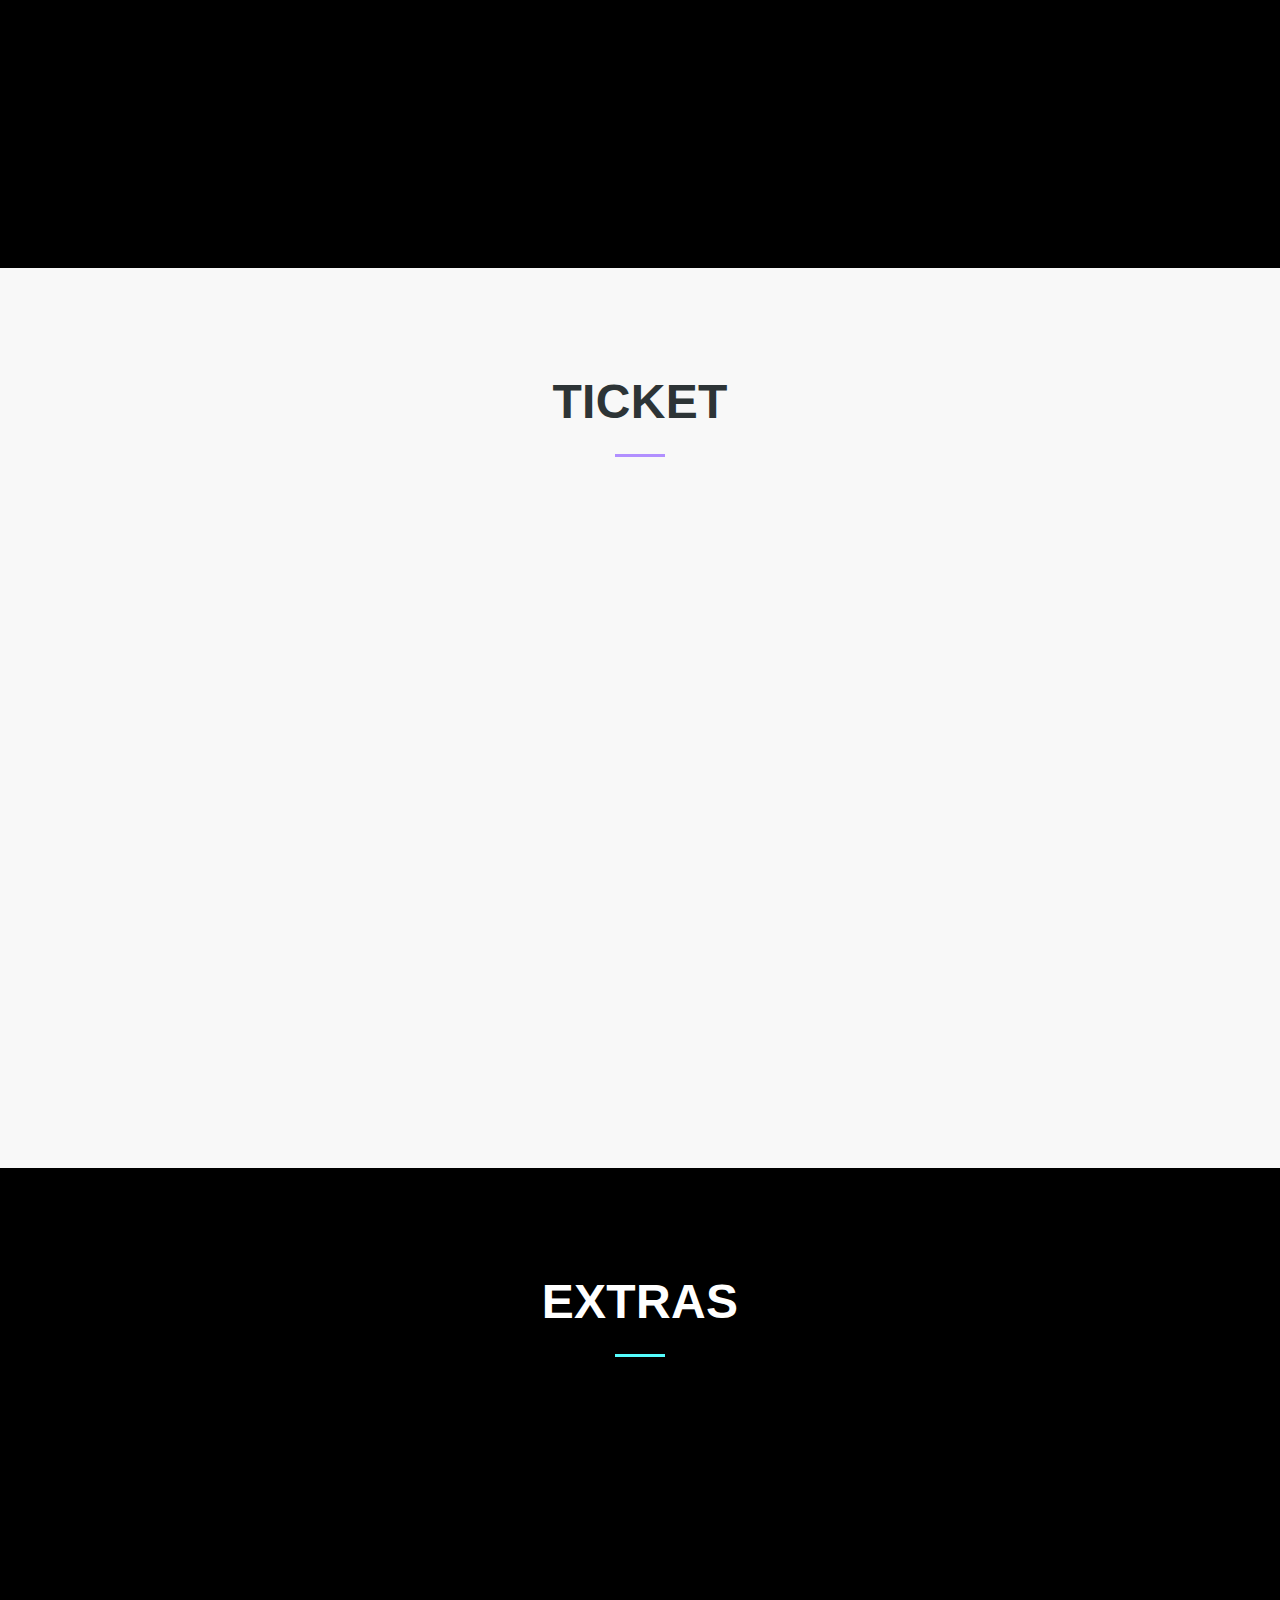
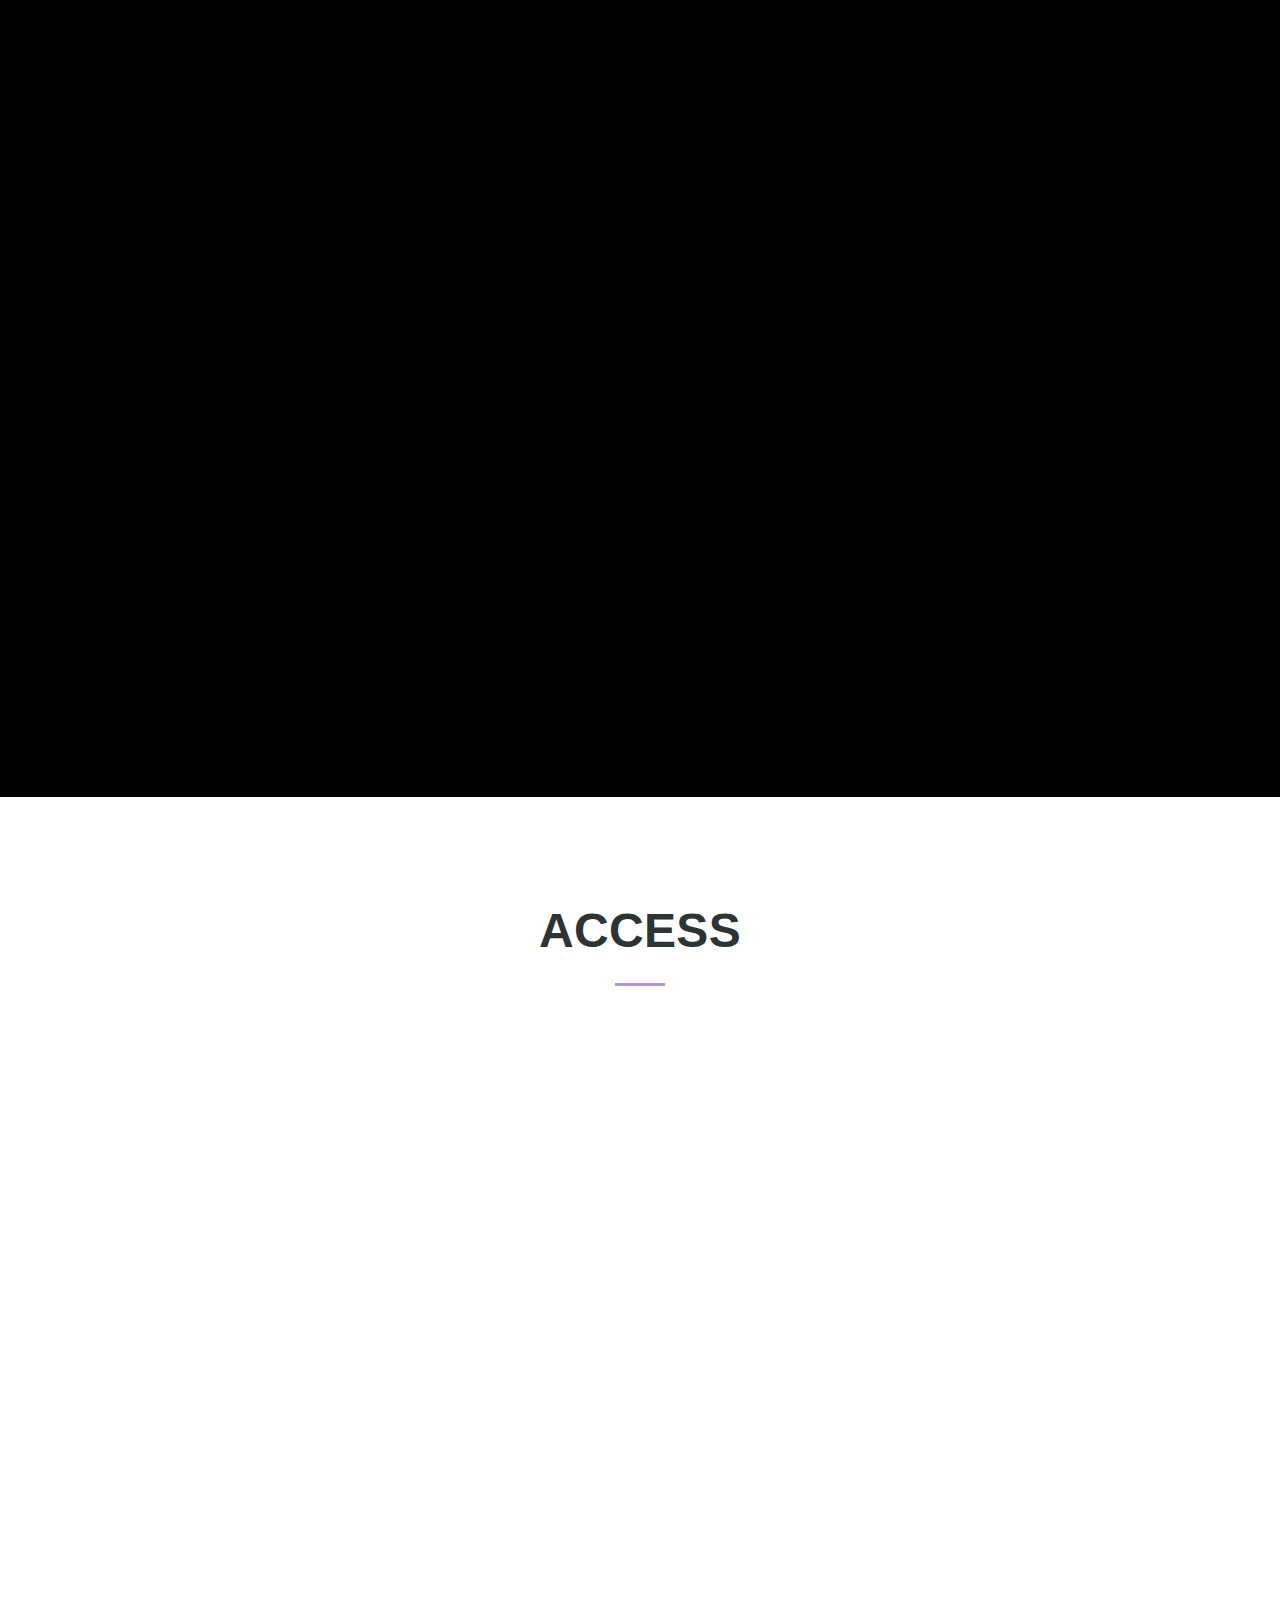
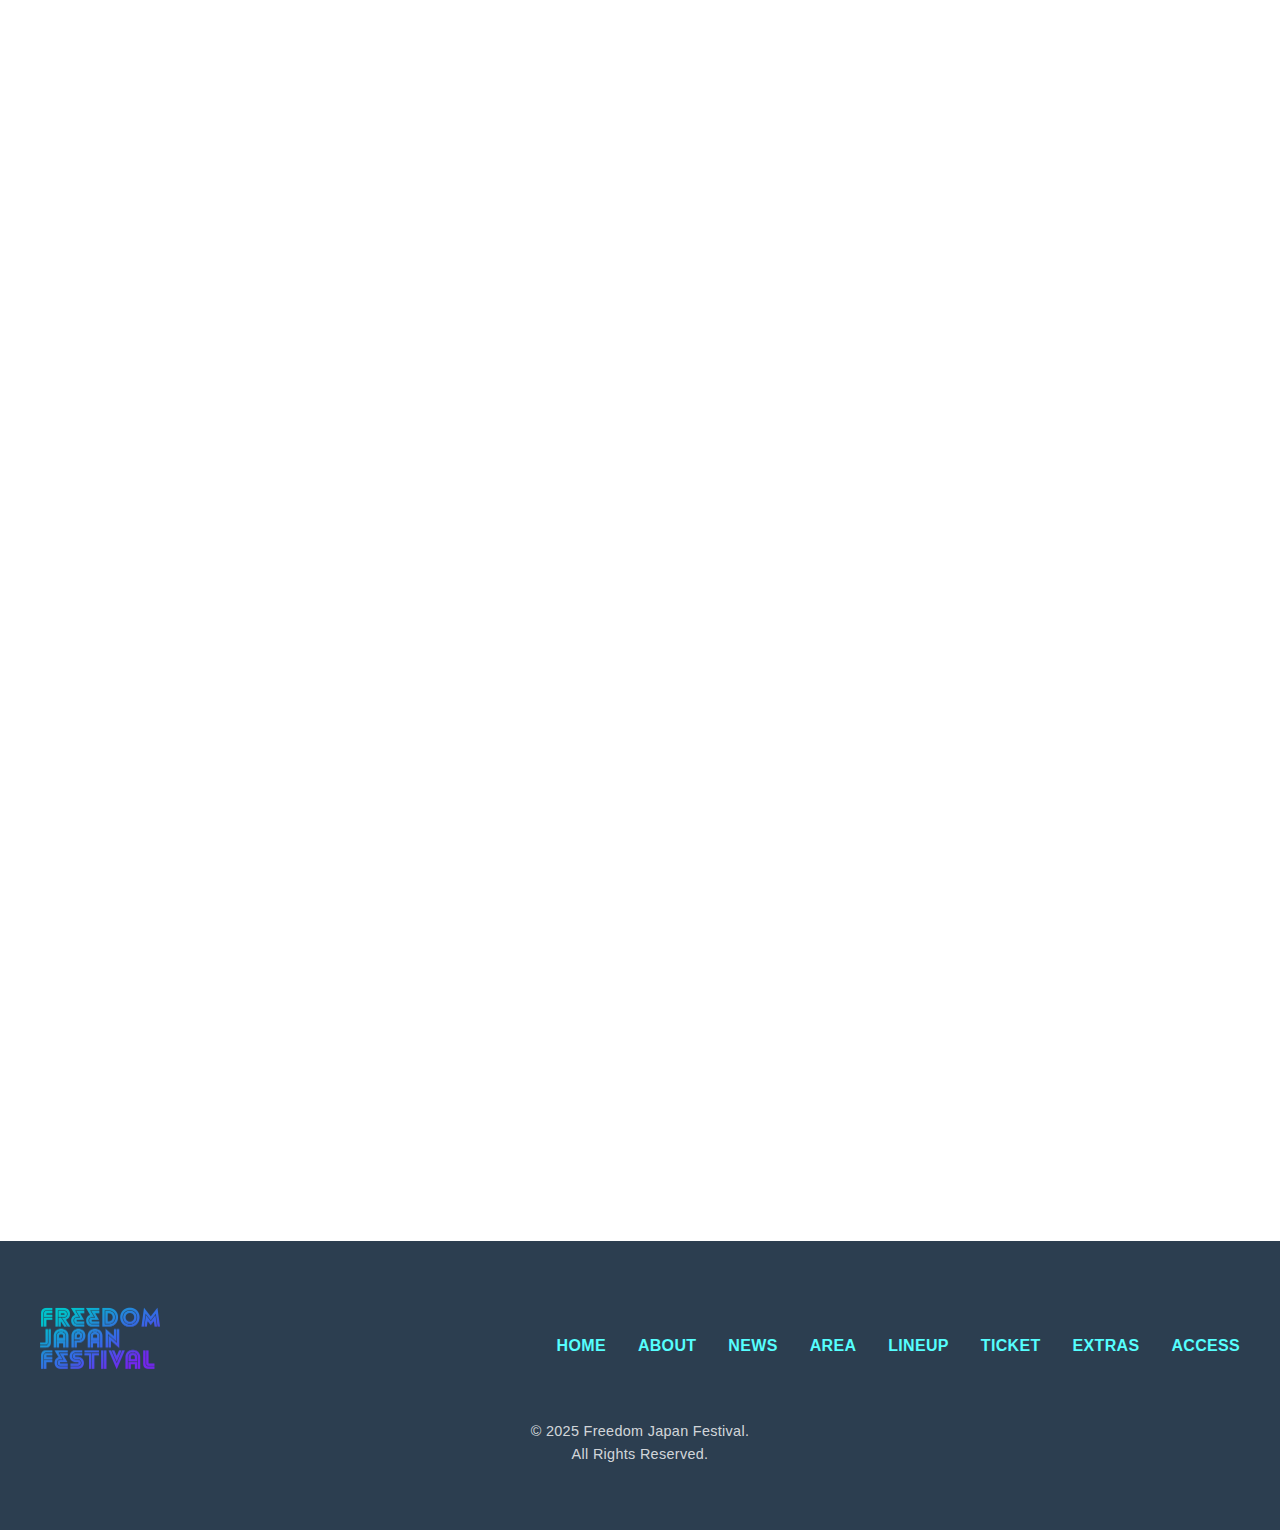
==== commit 71faff7c: "First view balance adjust" ====
--- a/en/index.html
+++ b/en/index.html
@@ -13,7 +13,7 @@
                 <img src="../images/FreedomLogo_1line.png" alt="Freedom Japan Festival" class="nav-logo-img pc-only">
                 <img src="../images/FreedomLogo_3lines (Presentation_16-9)_03.png" alt="Freedom Japan Festival" class="nav-logo-img sp-only">
             </div>
-            <!-- PCメニュー -->
+
             <ul class="nav-pc-menu">
                 <li><a href="#home">HOME</a></li>
                 <li><a href="#about">ABOUT</a></li>
@@ -60,8 +60,6 @@
         <section id="about" class="about">
             <h2>ABOUT</h2>
             <div class="about-content">
-                <!-- <p class="concept">自然と音楽が織りなす、新しい体験の創造。<br>
-                富士山麓で過ごす2日間の特別な時間。</p> -->
                 <p class="concept">
                     Against the backdrop of<br>
                     Mt. Fuji, Japan's iconic<br>
@@ -130,31 +128,43 @@
                 <div class="news-grid">
                     <div class="news-item">
                         <div class="news-text">
-                            <h3>2025.01.01 Website Launch!!</h3>
-                            <p>The Freedom Japan Festival 2025 website has been launched.</p>
+                            <h3>2025.02.06 Please follow Instagram official account!</h3>
+                            <p>Please follow Instagram official account of Freedom Japan!!<br>We will keep you updated on the latest information!   ⬇︎⬇︎⬇︎<br>https://www.instagram.com/freedom_japan_festival?igsh=aHc5NGM2bWd4b21k&utm_source=qr</p>
                         </div>
                     </div>
                     <div class="news-item">
                         <div class="news-text">
-                            <h3>2024.11.30 Event Confirmed!!</h3>
-                            <p>Freedom Japan Festival 2025 has been officially announced.</p>
-                        </div>
-                    </div>
-
-                    <!-- <div class="news-item">
-                        <div class="news-text">
-                            <h3>2025.03.01</h3>
-                            <p>2025年3月チケット先行発売開始予定です。</p>
+                            <h3>2025.01.27 Excited to announce the 5th artist joining our lineup!</h3>
+                            <p>We're thrilled to announce the 5th artist joining the Freedom Japan Festival 2025 lineup! Get ready for the first wave of artist announcements coming soon!</p>
                         </div>
                     </div>
                     <div class="news-item">
                         <div class="news-text">
-                            <h3>2024.03.31</h3>
-                            <p>第一弾出演アーティスト発表まで、もうしばらくお待ちください。</p>
-                        </div>
-                    </div> -->
-
-                    <!-- 必要に応じて news-item を追加 -->
+                            <h3>2025.01.01 Website Launch!</h3>
+                            <p>The Freedom Japan Festival 2025 website has been launched.</p>
+                        </div>
+                    </div>
+
+                    <!-- 続きを見るボタン -->
+                    <div class="news-more">
+                        <button class="news-more-btn">
+                            <span>MORE</span>
+                            <span class="news-more-icon">+</span>
+                        </button>
+                    </div>
+
+                    <!-- 非表示の過去ニュース -->
+                    <div class="news-archive">
+                        <div class="news-item">
+                            <div class="news-text">
+                                <h3>2024.11.30 Event Confirmed!</h3>
+                                <p>Freedom Japan Festival 2025 has been officially announced.</p>
+                            </div>
+                        </div>
+    
+                        <!-- 必要に応じて news-item を追加 -->
+                    </div>
+
                 </div>
             </div>
         </section>
--- a/styles/main.css
+++ b/styles/main.css
@@ -119,6 +119,7 @@
         }
     }
 
+/* 日本語を使用する要素（場所、コンセプトなど） */
 .location, 
 .concept {
     font-family: "Yu Gothic", "游ゴシック", YuGothic, "游ゴシック体", "ヒラギノ角ゴ Pro W3", "Hiragino Kaku Gothic Pro", "メイリオ", sans-serif;
@@ -224,6 +225,18 @@
     font-family: -apple-system, BlinkMacSystemFont, 'Segoe UI', Helvetica, Arial, sans-serif;
     letter-spacing: .05em;
 }
+
+/* .nav-pc-menu {
+    display: flex;
+    justify-content: center;
+    list-style: none;
+    padding: 1rem;
+    gap: 1rem;
+    width: 100%;
+} */
+
+
+
 
 .nav-right {
     position: absolute;
@@ -257,6 +270,8 @@
     text-decoration: none;
 }
 
+
+
 .lang-switch a:hover {
     color: var(--secondary-light);  /* ホバー時は文字色のみ変更 */
 }
@@ -265,6 +280,11 @@
 /* チケットボタン */
 
 .nav-buttons {
+    /* position: absolute;
+    right: calc(2rem + 45px);
+    right: 2rem;
+    top: 50%;
+    transform: translateY(-50%); */
     display: flex;
     gap: 1rem;
 }
@@ -272,10 +292,19 @@
 .hero-buttons {
     display: flex;
     gap: 1rem;
-    margin-top: -10rem;
-}
-
-.btn-primary {
+    position: relative;
+    margin-top: -12rem;
+    z-index: 2;
+    opacity: 0;
+    filter: blur(10px);
+    transform: scale(1.1);
+}
+
+.hero-buttons.reveal {
+    animation: infoReveal 2.5s ease forwards;
+}
+
+.btn-primary, .btn-secondary {
     padding: 0.5rem 1.6rem;  /* ボタンを少し大きく */
     font-size: 0.95rem;
     display: flex;
@@ -306,17 +335,16 @@
     transition: all 0s ease;
 }
 
+.hero-buttons a.btn-secondary {
+    background: transparent;
+    color: var(--primary-color);
+    border: 2px solid var(--primary-color);
+    /* text-decoration: none; */
+}
 
 .btn-primary {
     min-width: 120px;
     text-align: center;
-}
-
-.nav-buttons a.btn-primary:hover {
-    background-color: var(--secondary-light);
-    color: white;
-    transform: scale(1.05);
-    box-shadow: 0 5px 15px rgba(177, 143, 255, 0.3); 
 }
 
 .hero-buttons a.btn-primary:hover {
@@ -324,10 +352,6 @@
     color: white;
     transform: scale(1.05);
     box-shadow: 0 5px 15px rgba(177, 143, 255, 0.3); 
-}
-
-.nav-buttons a::after {
-    display: none;
 }
 
 .hero-buttons a::after {
@@ -488,15 +512,6 @@
     animation: infoReveal 2.5s ease forwards;
 }
 
-.hero-buttons {
-    opacity: 0;
-    filter: blur(10px);
-    transform: scale(1.1);
-    /* 既存のスタイル */
-    position: relative;
-    z-index: 1;  /* hero-logo と同じレベル */
-}
-
 .hero-info {
     opacity: 0;
     filter: blur(10px);
@@ -504,10 +519,7 @@
     /* 既存のスタイル */
     position: relative;
     z-index: 1;  /* hero-logo と同じレベル */
-}
-
-.hero-buttons.reveal {
-    animation: infoReveal 2.5s ease forwards;
+    margin-top: 7rem;
 }
 
 .hero-info.reveal {
@@ -524,8 +536,8 @@
 
 .hero .date {
     font-size: 2rem;
-    margin-top: 1rem;
-    margin-bottom: 0;
+    margin-top: -5.5rem;
+    margin-bottom: -0.5rem;
     font-weight: bold;
     color: var(--primary-color);
 }
@@ -687,6 +699,9 @@
     box-shadow: 0 2px 4px rgba(0, 0, 0, 0.2);  /* 控えめな影 */
     transition: all 0.3s ease;  /* ホバー効果用 */
     flex-shrink: 0;
+    display: flex;
+    flex-direction: column;
+    justify-content: flex-start;
 }
 
 /* スクロールバーのスタイリング（オプション） */
@@ -723,7 +738,11 @@
 .news-text {
     position: relative;  /* 追加：コンテンツの配置の基準点を設定 */
     top: 0;             /* 追加：上端に合わせる */
-    height: 100%;
+    height: auto;
+    max-height: 100%;
+    overflow-y: auto;
+    mask-image: linear-gradient(to bottom, black calc(100% - 1.5rem), transparent 100%);
+    -webkit-mask-image: linear-gradient(to bottom, black calc(100% - 1.5rem), transparent 100%);
 }
 
 .news-text h3 {
@@ -746,6 +765,50 @@
 .news-text p {
     color: white;
     line-height: 1.6;
+}
+
+/* news-moreボタンのスタイル */
+.news-more {
+    display: flex;           /* flexboxを使用 */
+    justify-content: center; /* 水平方向の中央寄せ */
+    width: 100%;            /* 親要素の幅いっぱいに */
+}
+
+.news-more-btn {
+    color: var(--primary-color);
+    background: none;
+    border: none;
+    font-weight: bold;
+    cursor: pointer;
+    display: flex;
+    align-items: center;
+    gap: 0.5rem;
+    padding: 0.5rem;
+    transition: opacity 0.3s;
+}
+
+.news-more-btn:hover {
+    opacity: 0.8;
+}
+
+.news-more-icon {
+    font-size: 1.2rem;
+    display: inline-block;
+    transition: transform 0.3s ease;
+}
+
+.news-archive {
+    display: none;
+}
+
+.news-archive.show {
+    display: block;
+}
+
+/* MOREとCLOSEの切り替え */
+.news-more-btn.active .news-more-icon {
+    transform: rotate(45deg);
+    transition: transform 0.3s ease;
 }
 
 /* AREAセクション */
@@ -1533,14 +1596,6 @@
 
 /* レスポンシブ対応 */
 @media (max-width: 1024px) {
-    .nav-buttons a.btn-primary:hover,
-    .nav-buttons a.btn-primary:active {
-        background-color: var(--primary-color);
-        color: var(--text-color);
-        transform: none;
-        box-shadow: 0 5px 15px #55fefe33;
-    }
-
     .hero-buttons a.btn-primary:hover,
     .hero-buttons a.btn-primary:active {
         background-color: var(--primary-color);
@@ -1669,7 +1724,7 @@
         gap: 0;
     }
 
-    .nav-buttons {
+    .hero-buttons {
         right: calc(0.5rem + 32px);
     }
 
@@ -1679,14 +1734,9 @@
         white-space: nowrap;
     }
 
-    .nav-buttons a.btn-primary:hover,
-    .nav-buttons a.btn-primary:active {
-        transform: scale(0.7);
-    }
-
     .hero-buttons a.btn-primary:hover,
     .hero-buttons a.btn-primary:active {
-        transform: scale(0.7);
+        transform: scale(0.7);  /* スケールを維持 */
     }
 
     .hamburger {
@@ -1749,11 +1799,6 @@
         font-size: 1rem;
     }
     
-    .nav-buttons {
-        flex-direction: column;
-        align-items: center;
-    }
-
     .hero-buttons {
         flex-direction: column;
         align-items: center;
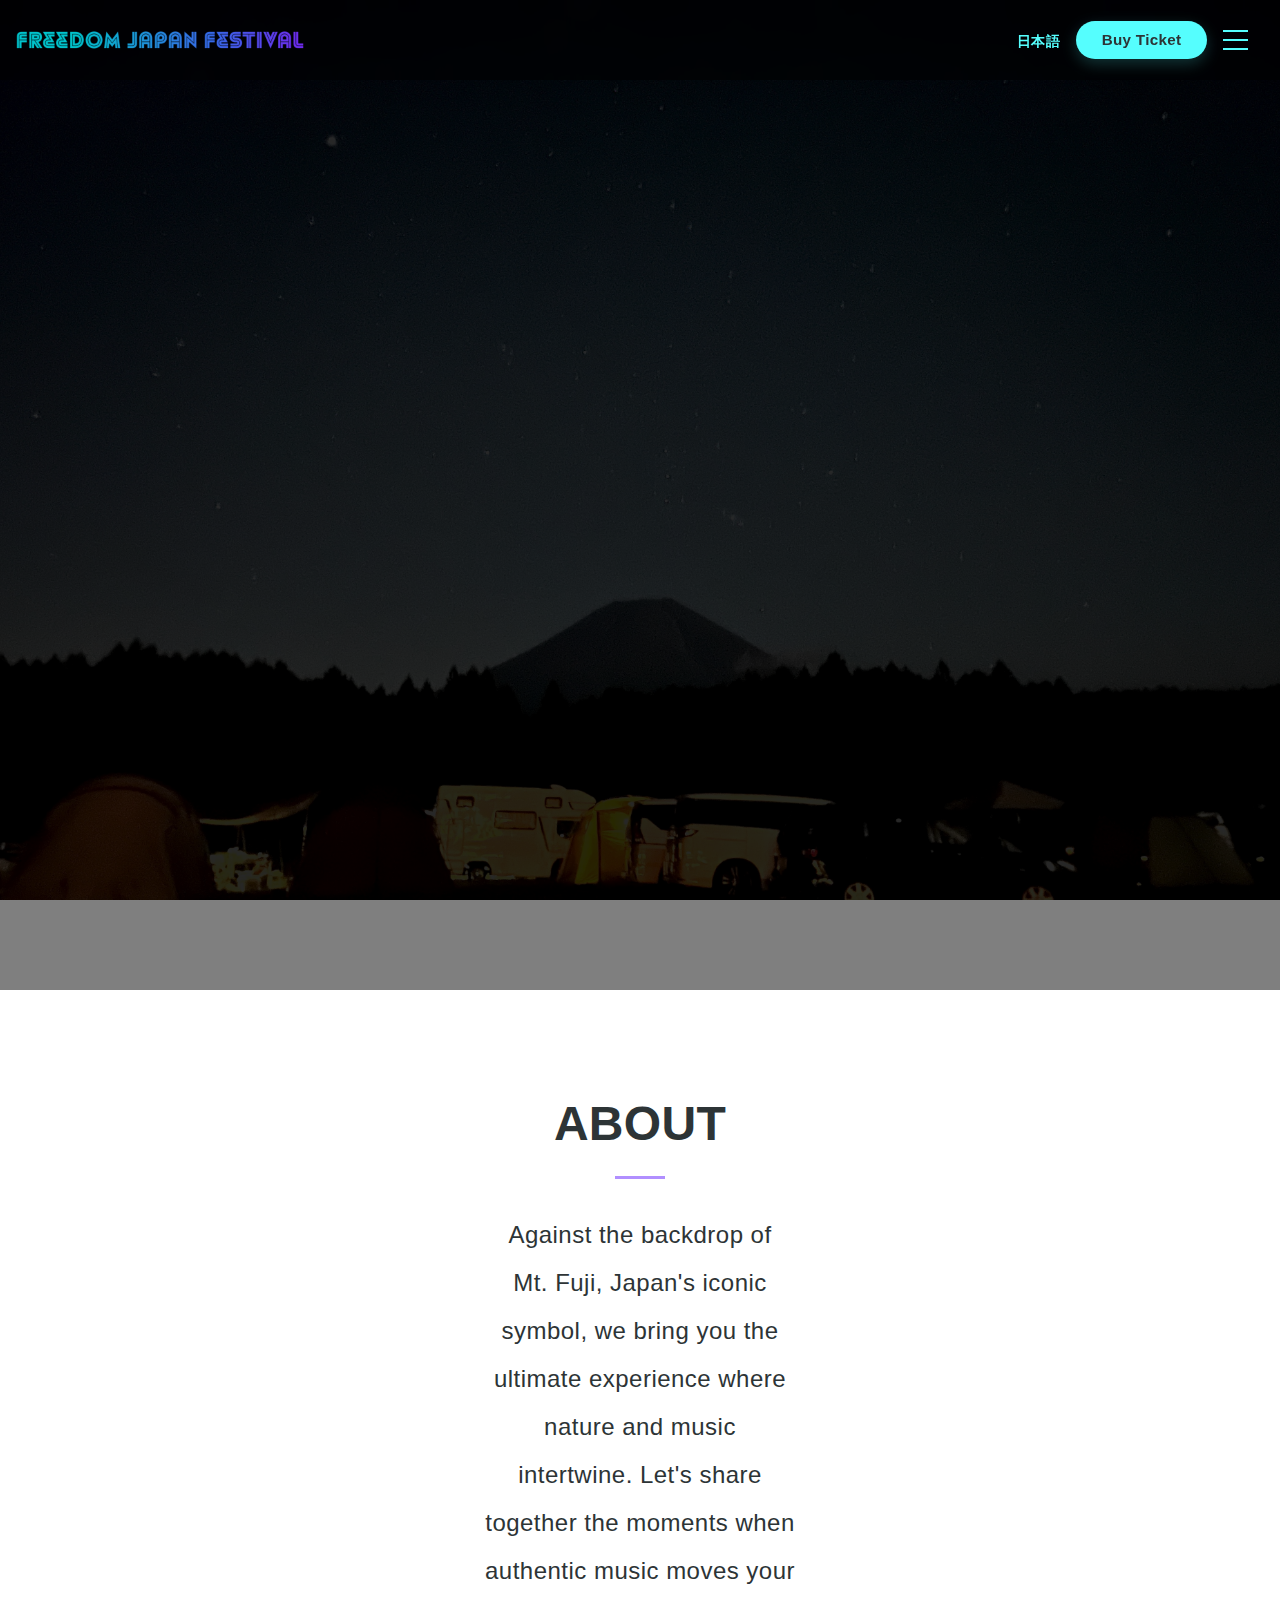
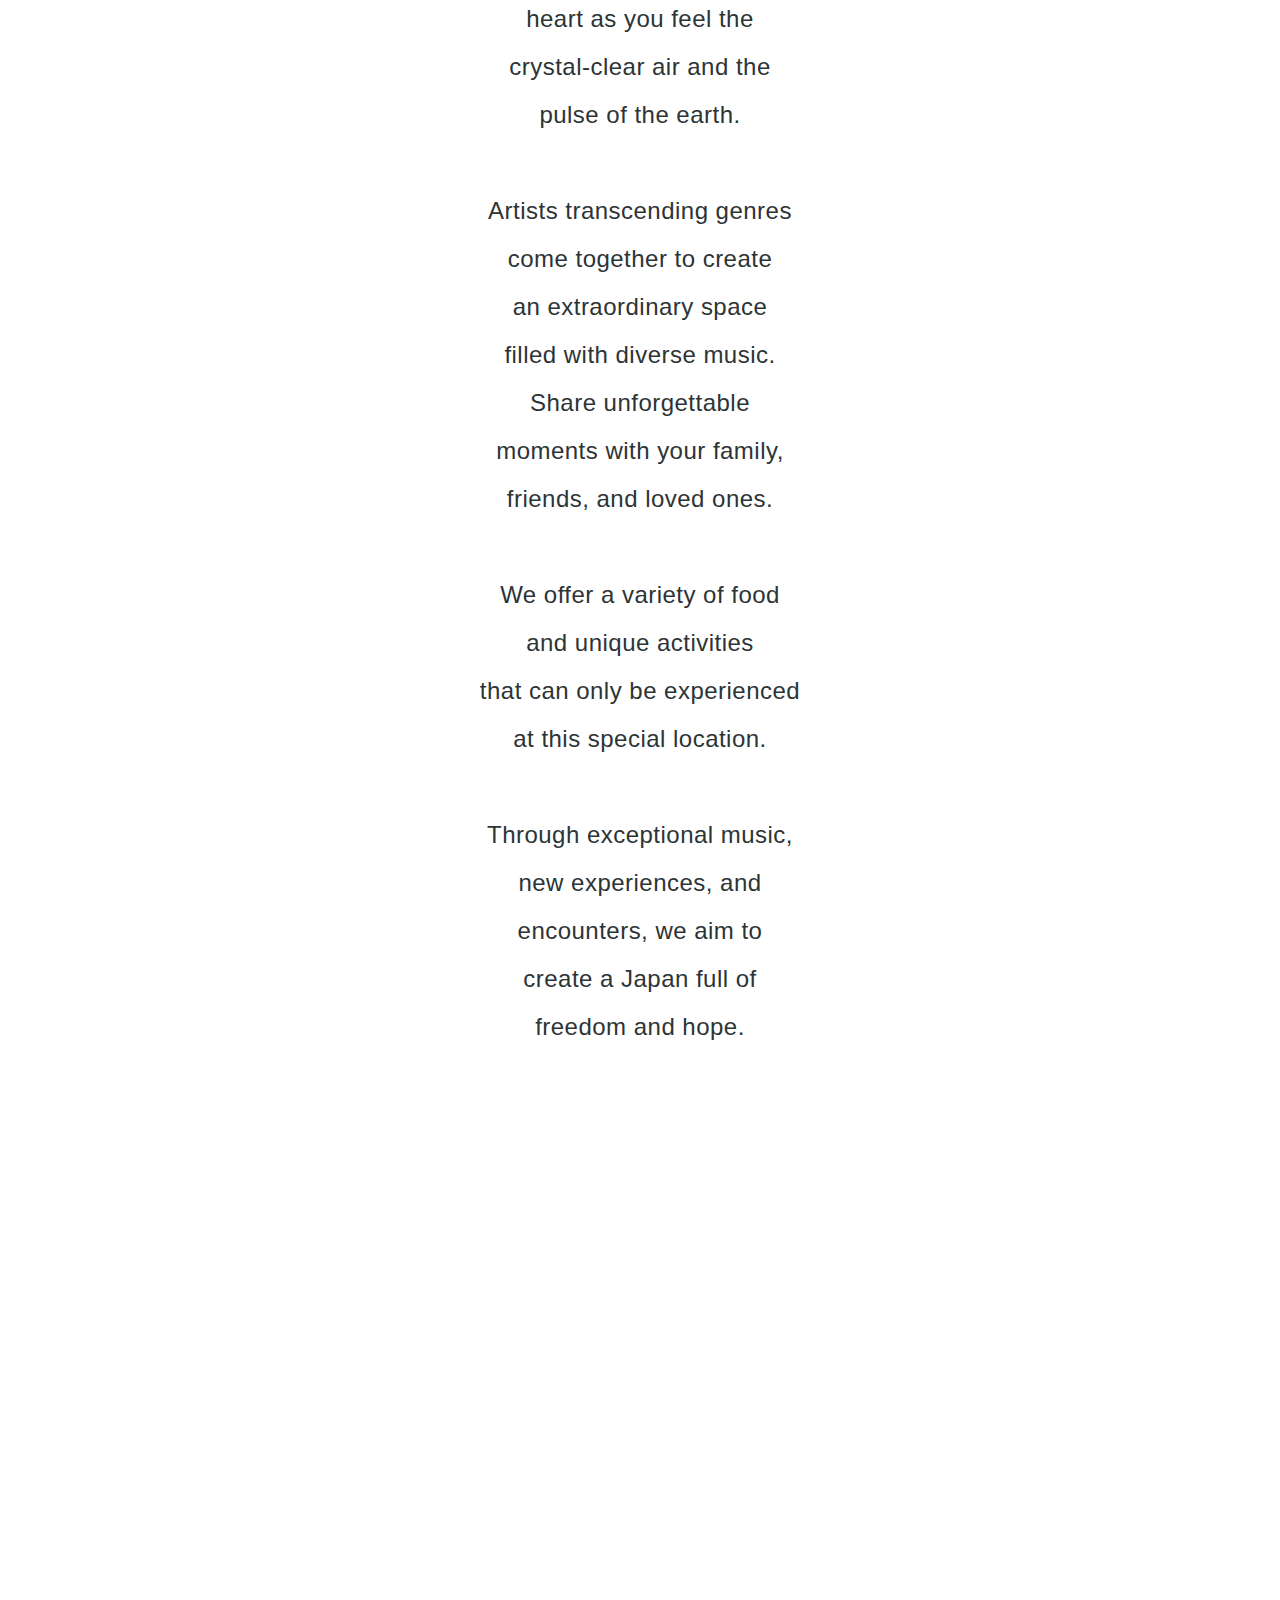
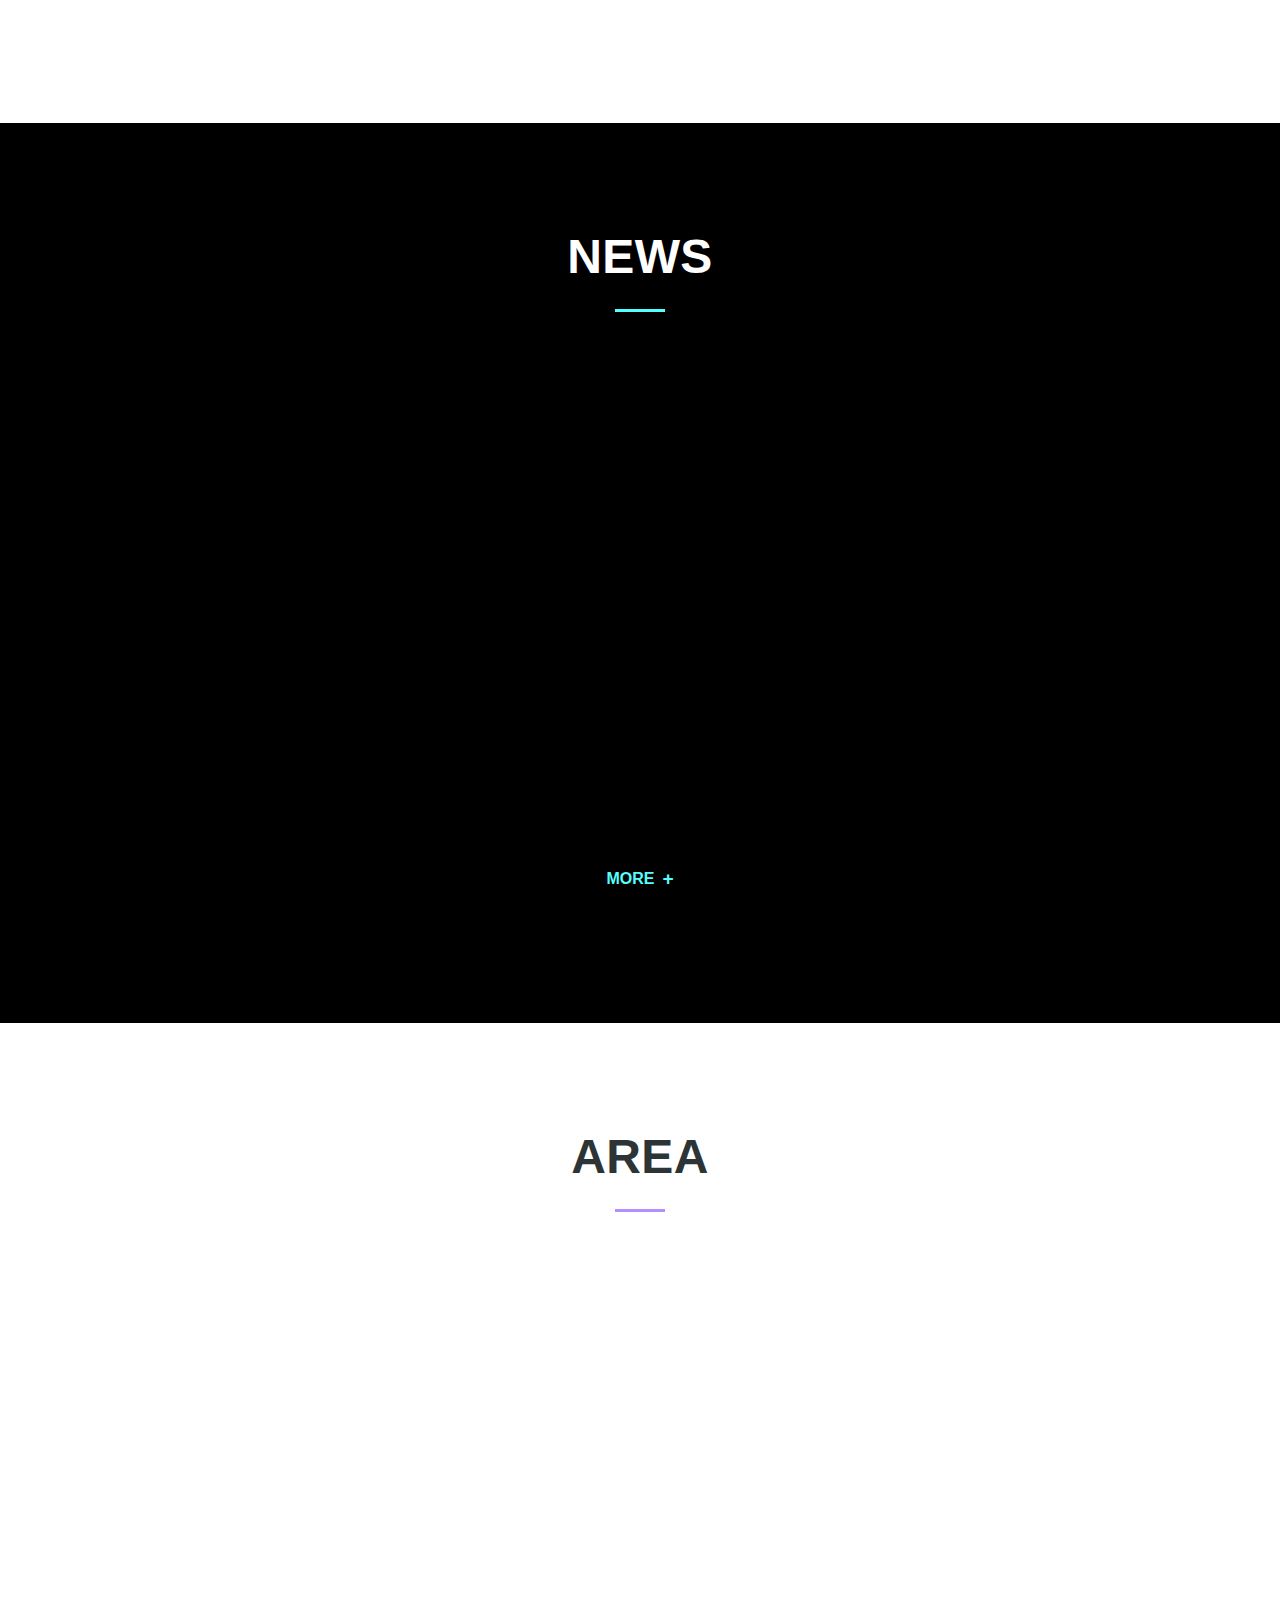
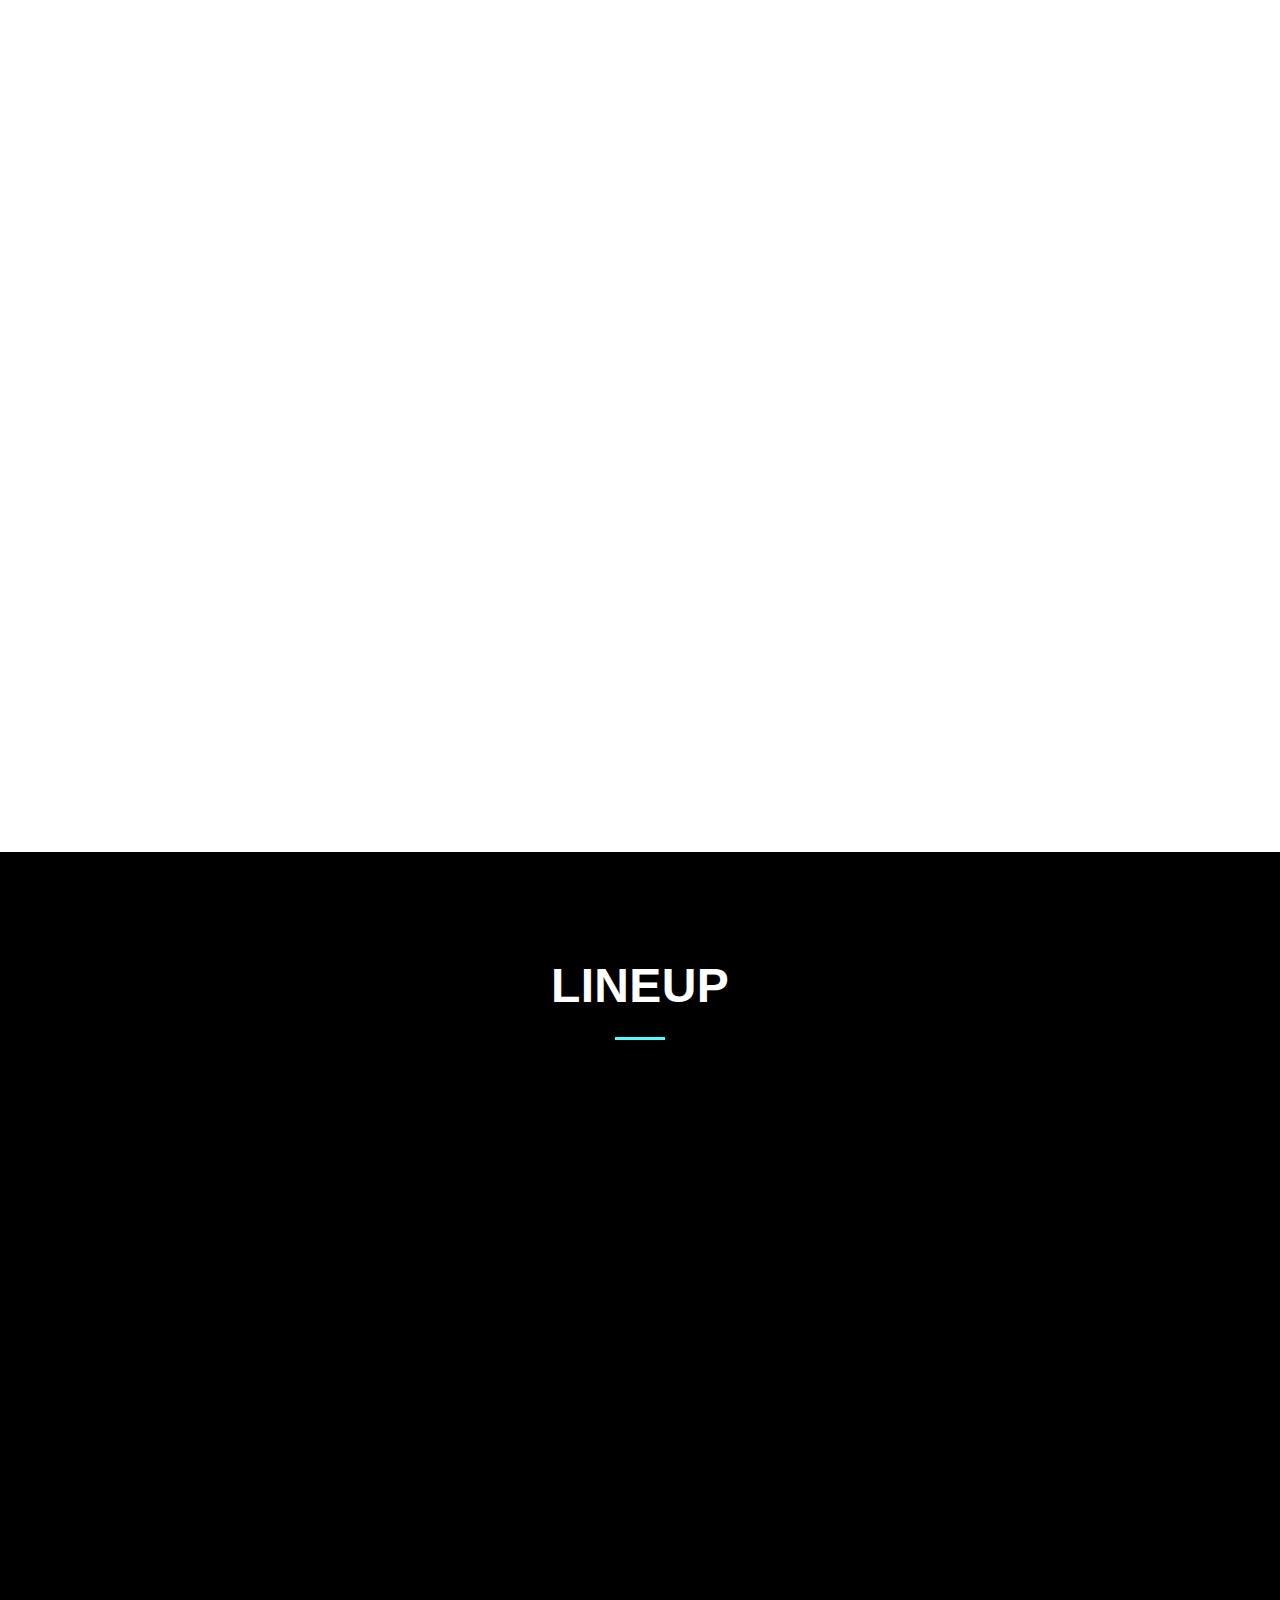
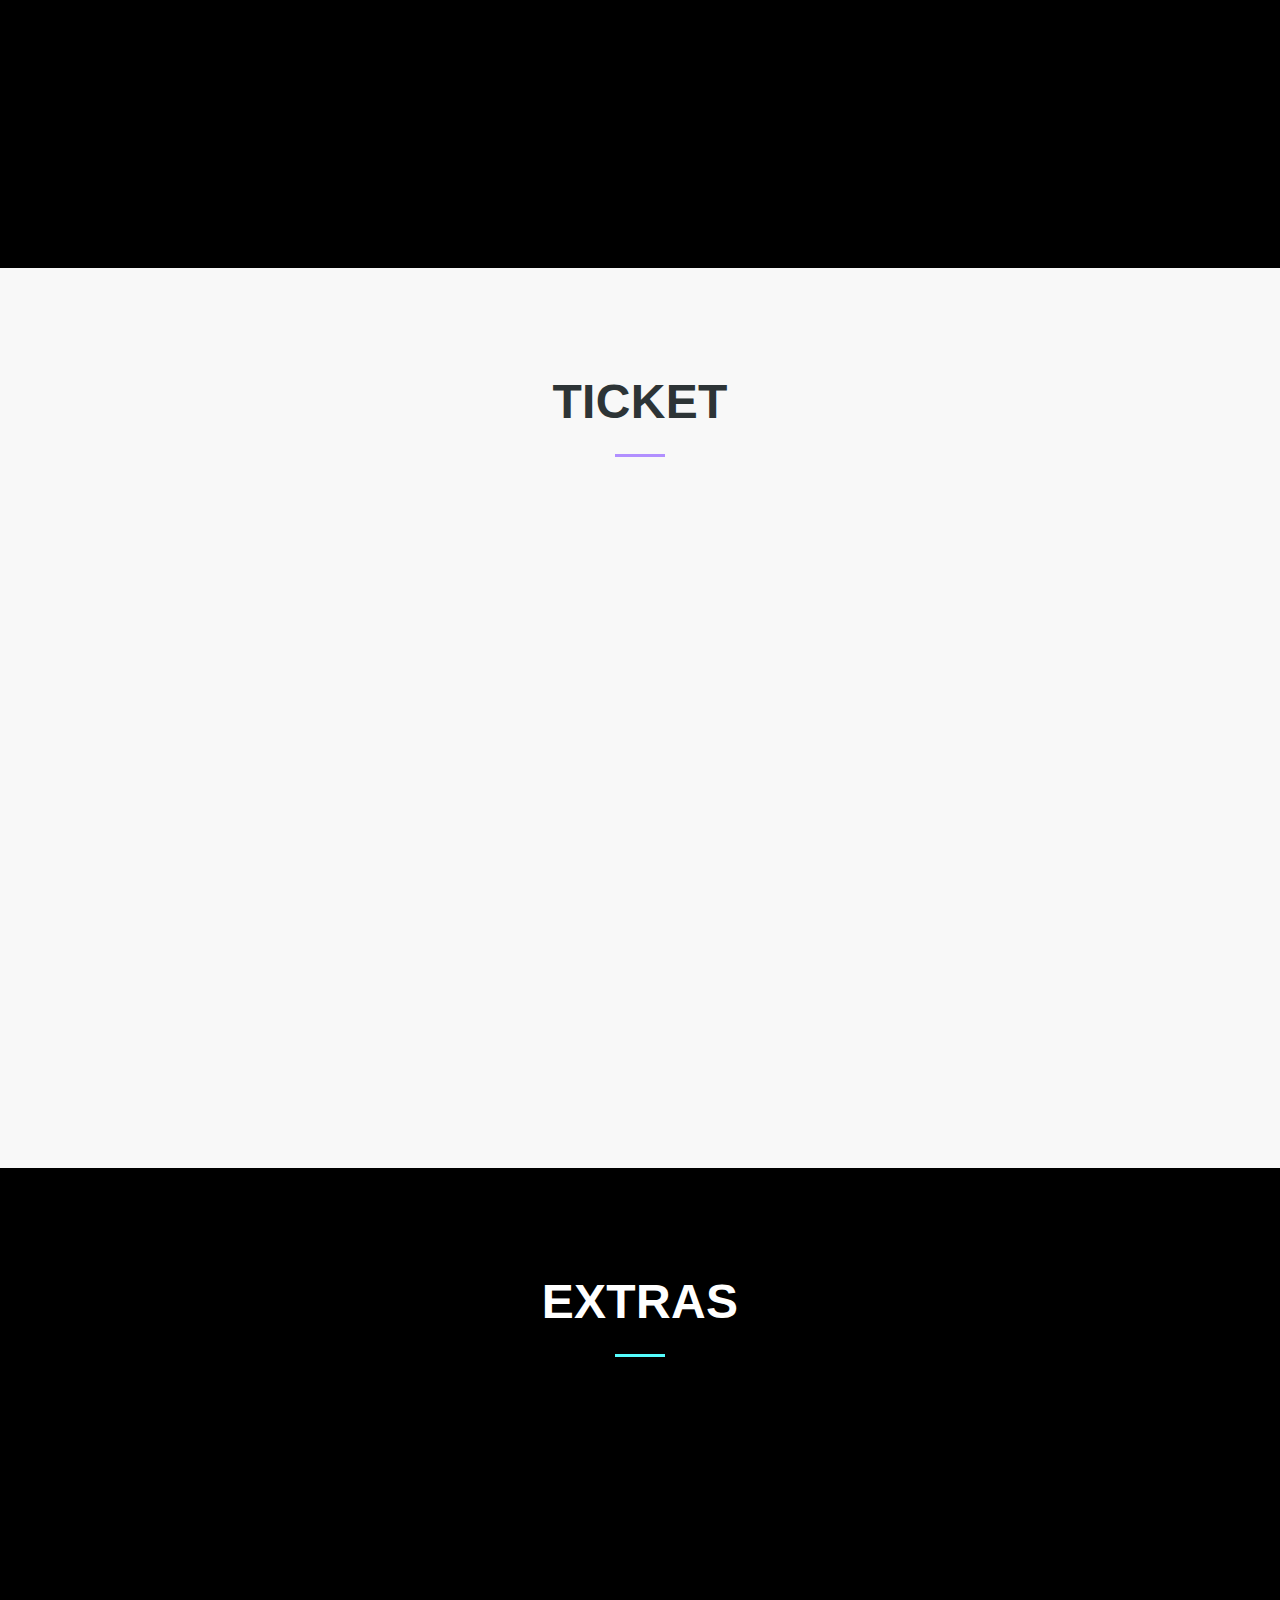
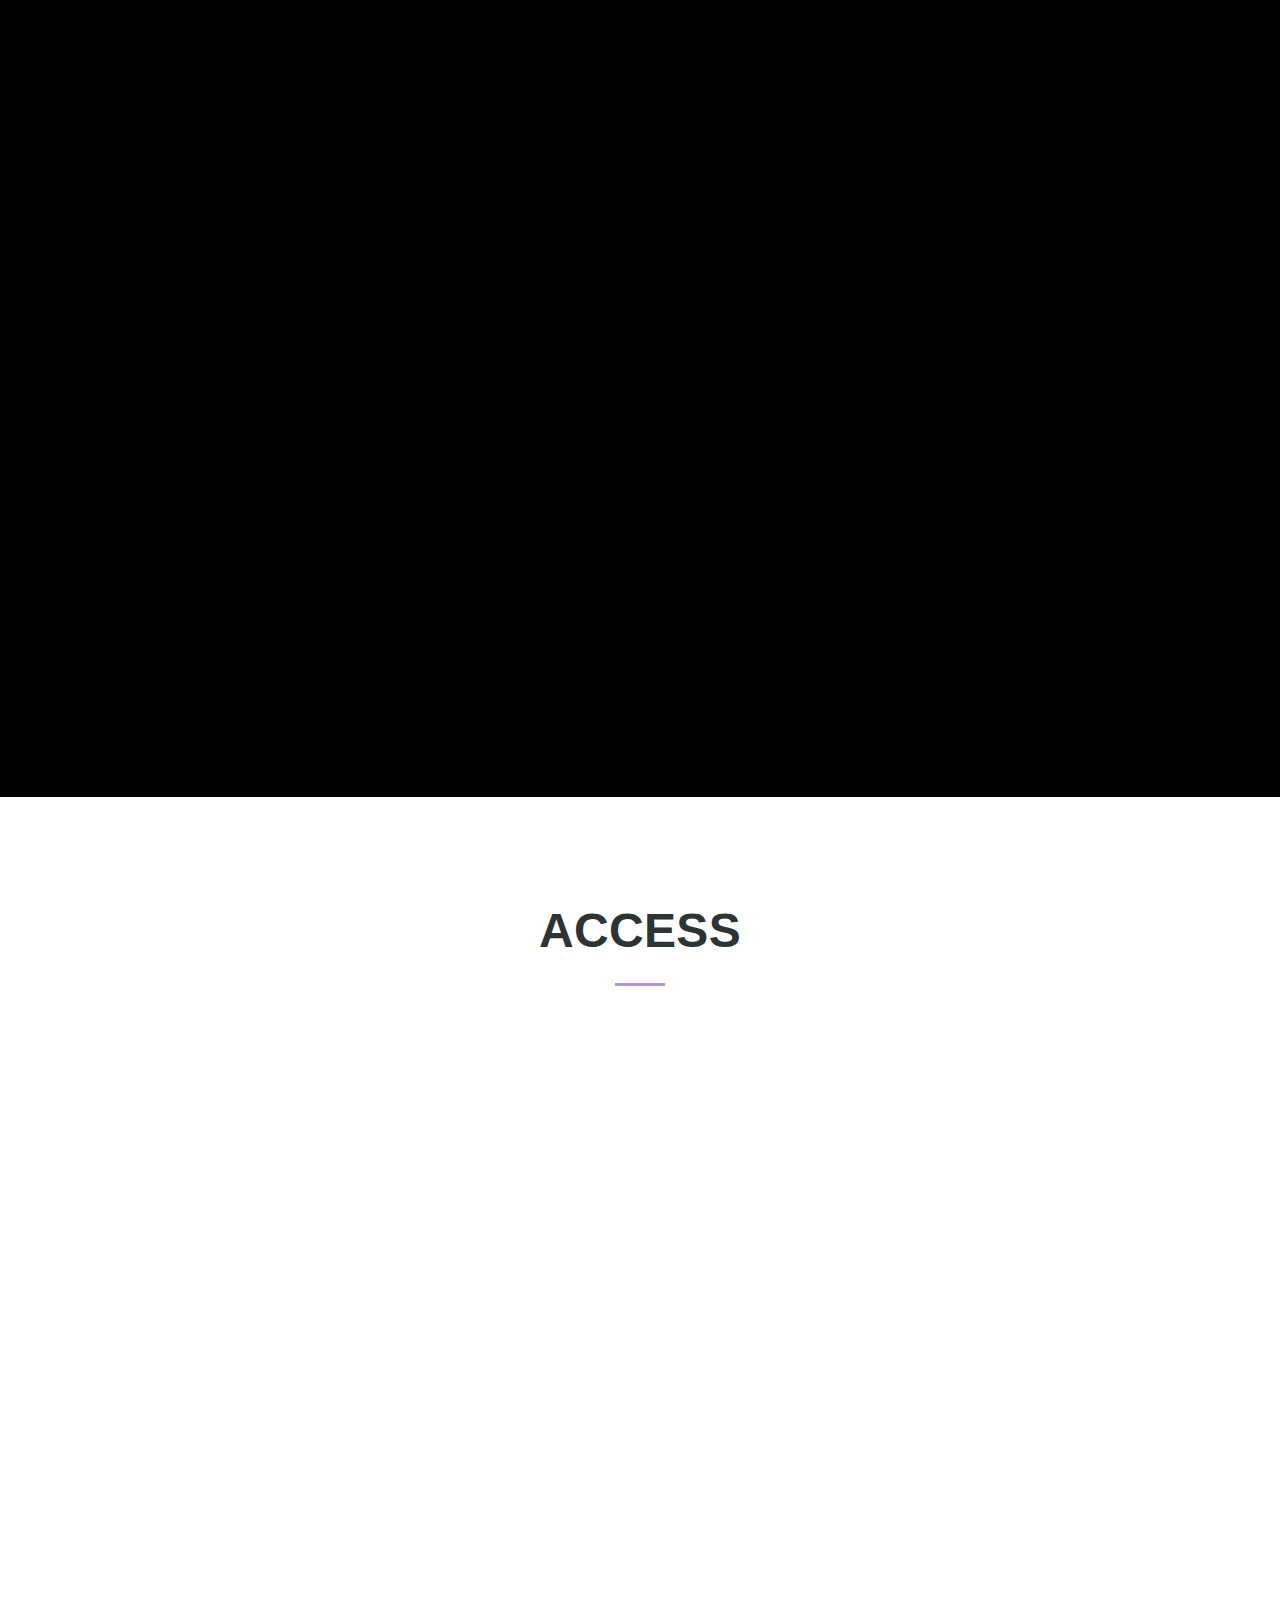
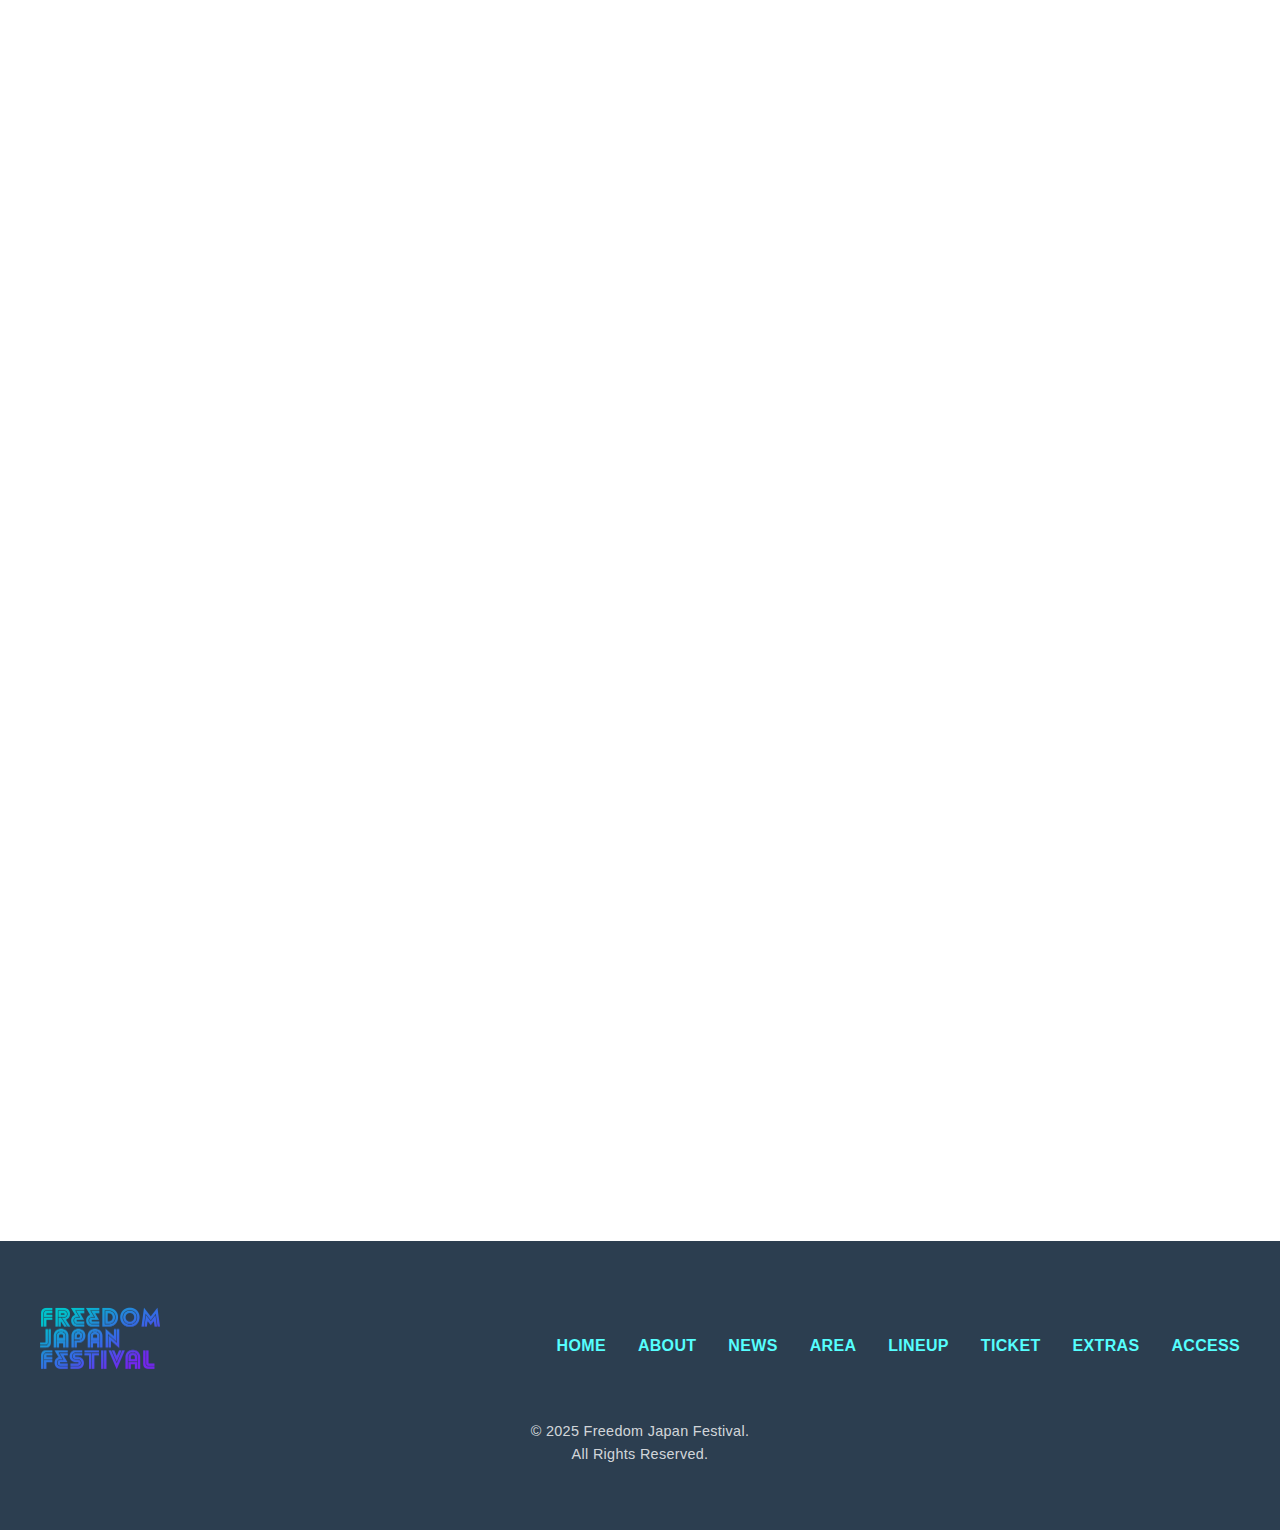
==== commit ef89dd7e: "modify instagram link in news-text" ====
--- a/en/index.html
+++ b/en/index.html
@@ -129,7 +129,8 @@
                     <div class="news-item">
                         <div class="news-text">
                             <h3>2025.02.06 Please follow Instagram official account!</h3>
-                            <p>Please follow Instagram official account of Freedom Japan!!<br>We will keep you updated on the latest information!   ⬇︎⬇︎⬇︎<br>https://www.instagram.com/freedom_japan_festival?igsh=aHc5NGM2bWd4b21k&utm_source=qr</p>
+                            <p>Please follow Instagram official account of Freedom Japan!! We will keep you updated on the latest information!
+                                <br>　　　⬇︎⬇︎⬇︎<br><a href="https://www.instagram.com/freedom_japan_festival?igsh=aHc5NGM2bWd4b21k&utm_source=qr">Instagram official account</a></p>
                         </div>
                     </div>
                     <div class="news-item">
--- a/styles/main.css
+++ b/styles/main.css
@@ -289,6 +289,11 @@
     gap: 1rem;
 }
 
+/* .nav-buttons {
+    display: flex;
+    gap: 1rem;
+} */
+
 .hero-buttons {
     display: flex;
     gap: 1rem;
@@ -343,8 +348,15 @@
 }
 
 .btn-primary {
-    min-width: 120px;
+    /* min-width: 120px; */
     text-align: center;
+}
+
+.nav-buttons a.btn-primary:hover {
+    background-color: var(--secondary-light);
+    color: white;
+    transform: scale(1.05);
+    box-shadow: 0 5px 15px rgba(177, 143, 255, 0.3); 
 }
 
 .hero-buttons a.btn-primary:hover {
@@ -702,6 +714,8 @@
     display: flex;
     flex-direction: column;
     justify-content: flex-start;
+    width: 100%;
+    box-sizing: border-box;
 }
 
 /* スクロールバーのスタイリング（オプション） */
@@ -743,6 +757,8 @@
     overflow-y: auto;
     mask-image: linear-gradient(to bottom, black calc(100% - 1.5rem), transparent 100%);
     -webkit-mask-image: linear-gradient(to bottom, black calc(100% - 1.5rem), transparent 100%);
+    word-break: break-word;
+    white-space: normal;
 }
 
 .news-text h3 {
@@ -767,6 +783,23 @@
     line-height: 1.6;
 }
 
+.news-text a {
+    text-decoration: none;
+    color: var(--primary-color);
+    font-weight: bold;
+    transition: color 0.3s ease;
+}
+
+.news-item .news-text a:hover {
+    color: var(--secondary-light);  
+}
+
+.news-text a:visited,
+.news-text a:active {
+    color: var(--primary-color);  /* クリック後も同じ色 */
+    text-decoration: none;        /* アンダーラインを消す */
+}
+
 /* news-moreボタンのスタイル */
 .news-more {
     display: flex;           /* flexboxを使用 */
@@ -785,10 +818,11 @@
     gap: 0.5rem;
     padding: 0.5rem;
     transition: opacity 0.3s;
+    font-size: 1rem;
 }
 
 .news-more-btn:hover {
-    opacity: 0.8;
+    color: var(--secondary-light);
 }
 
 .news-more-icon {
@@ -1724,8 +1758,10 @@
         gap: 0;
     }
 
+    /* チケットボタン */
     .hero-buttons {
-        right: calc(0.5rem + 32px);
+        flex-direction: column;
+        align-items: center;
     }
 
     .btn-primary {
@@ -1797,11 +1833,6 @@
 
     .hero .location {
         font-size: 1rem;
-    }
-    
-    .hero-buttons {
-        flex-direction: column;
-        align-items: center;
     }
 
     .nav ul {
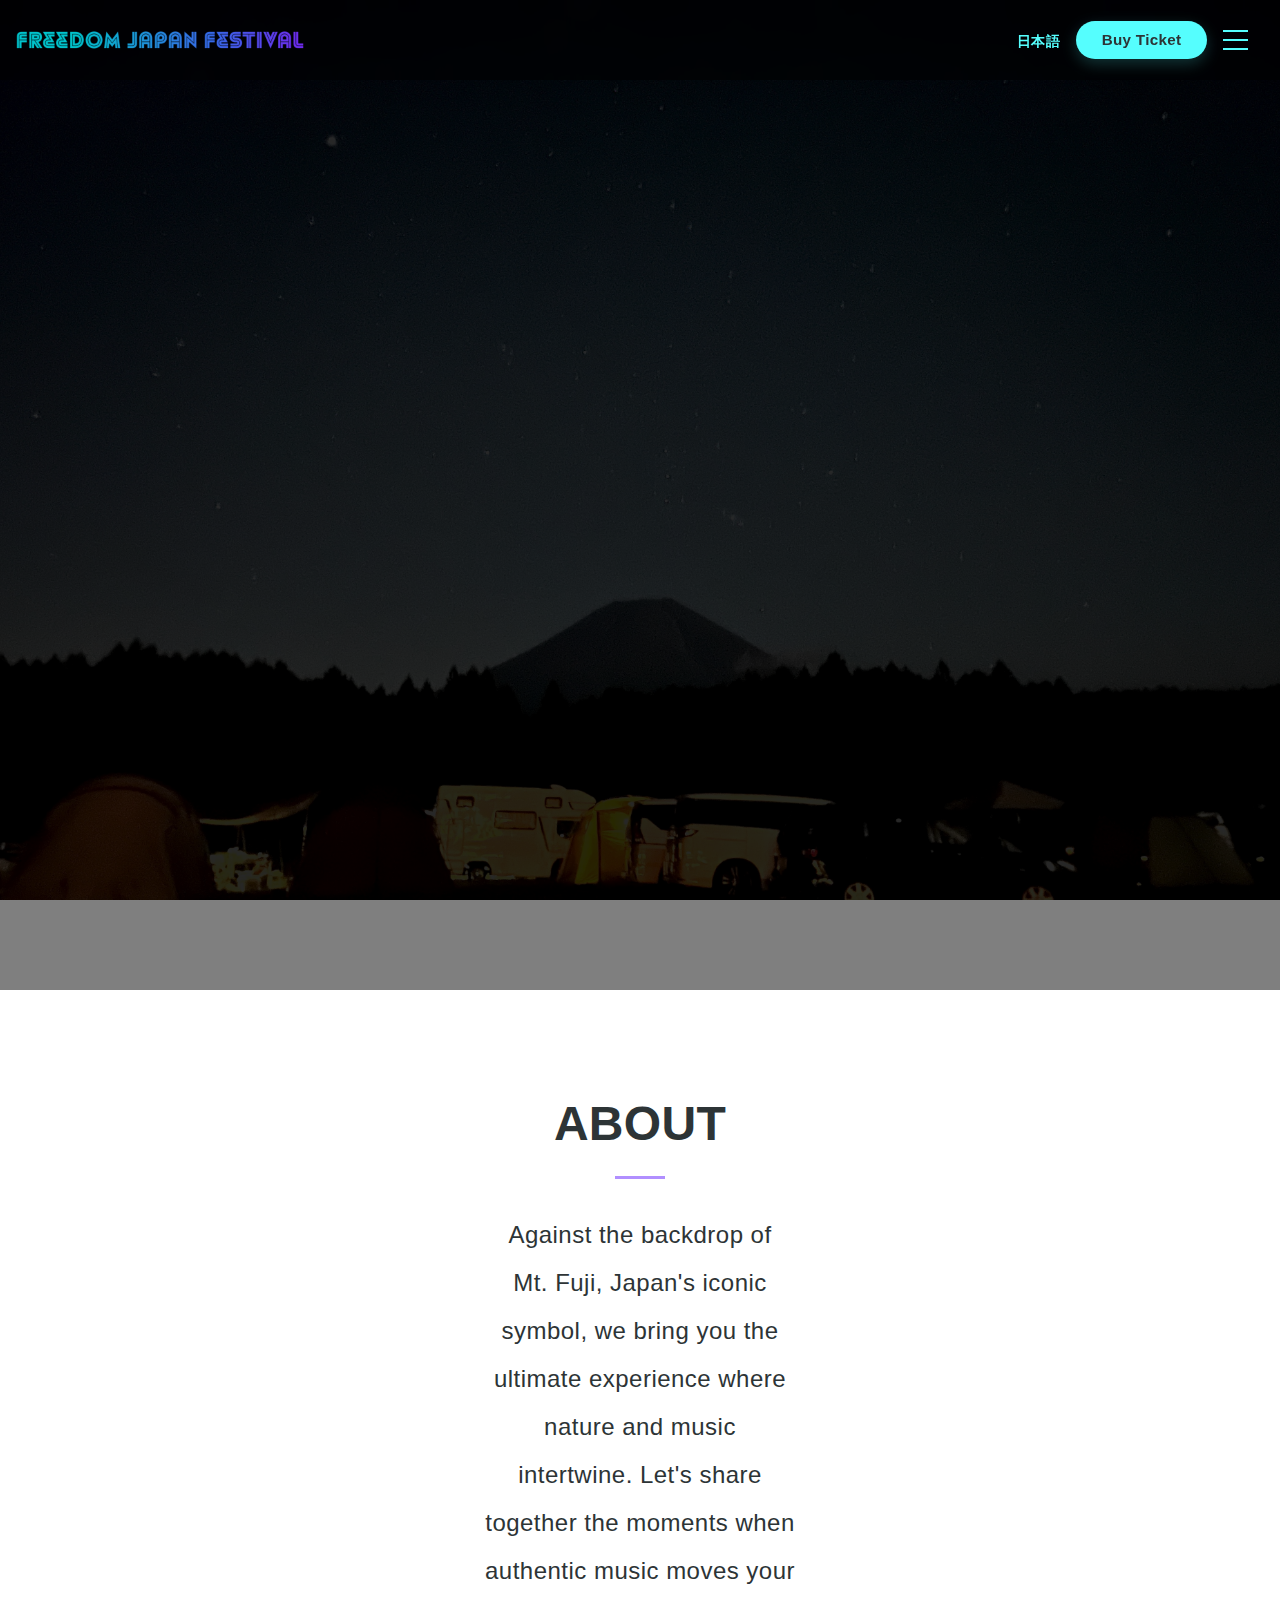
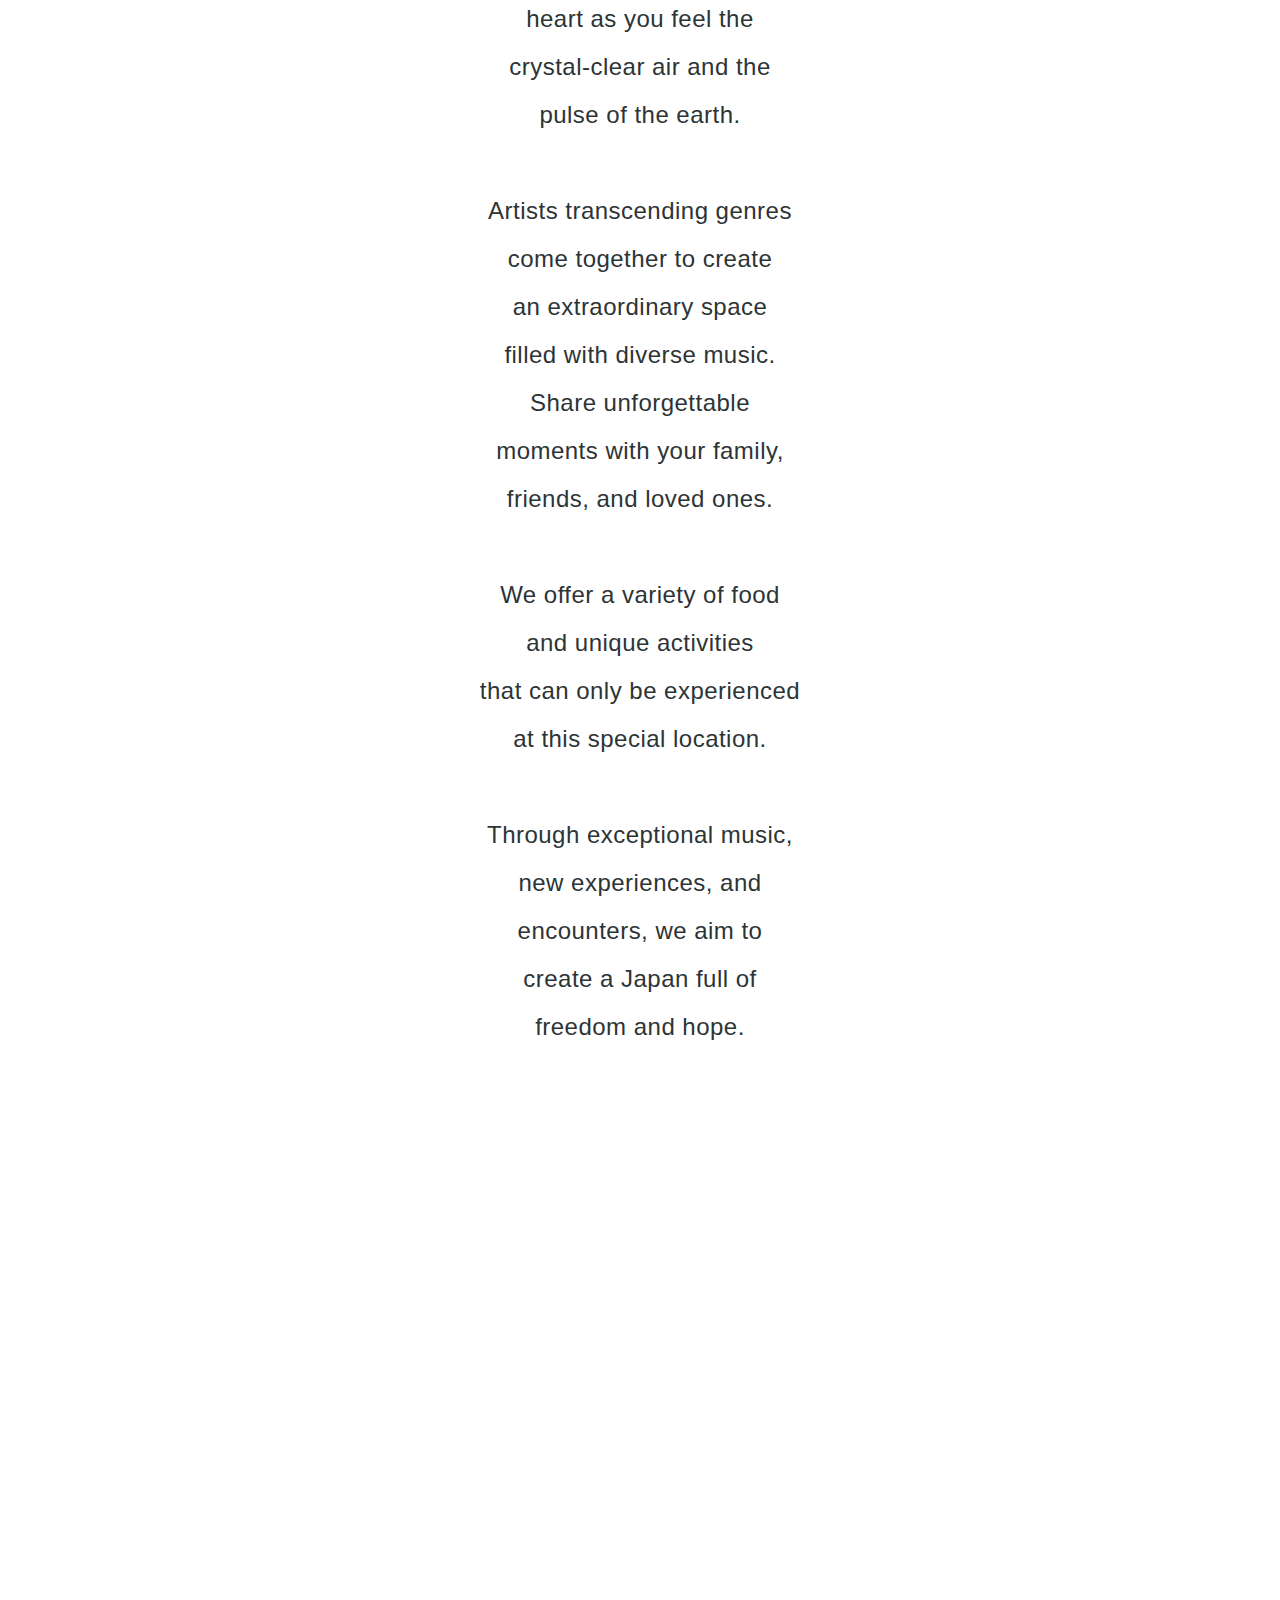
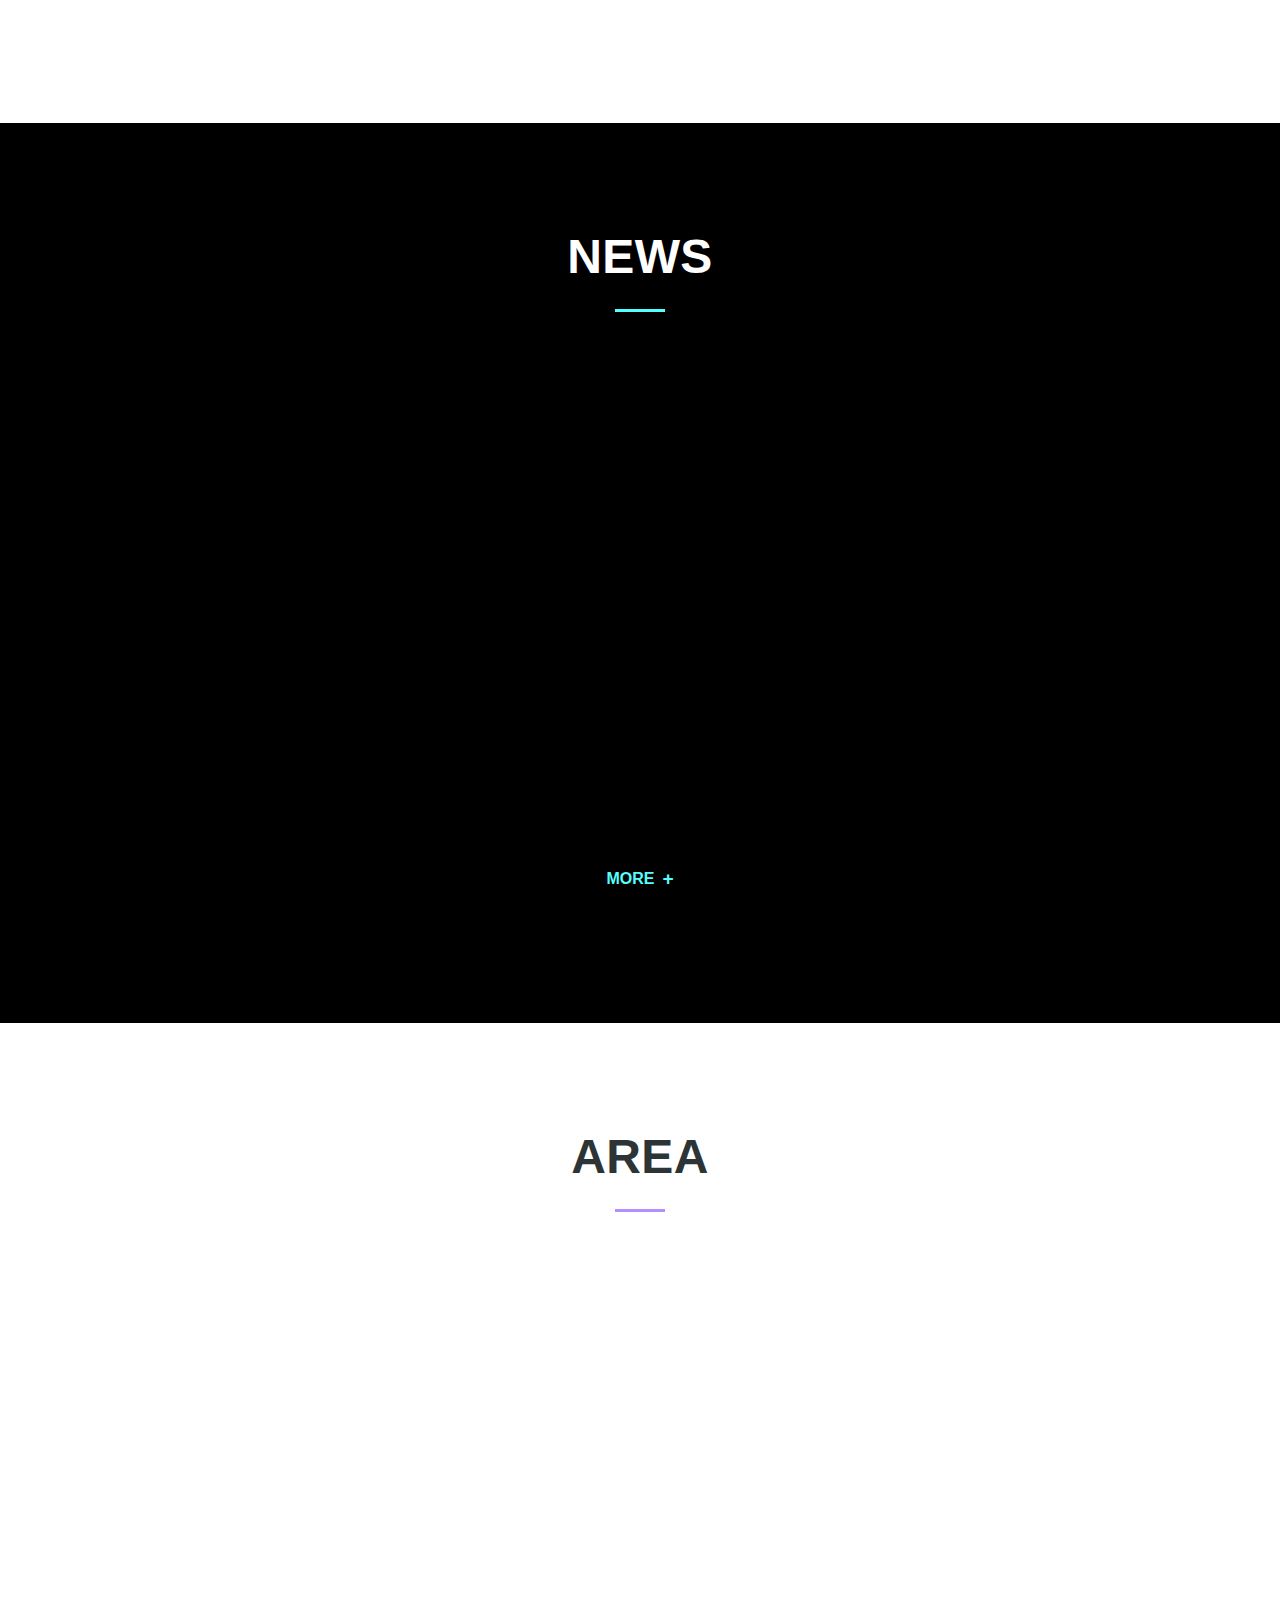
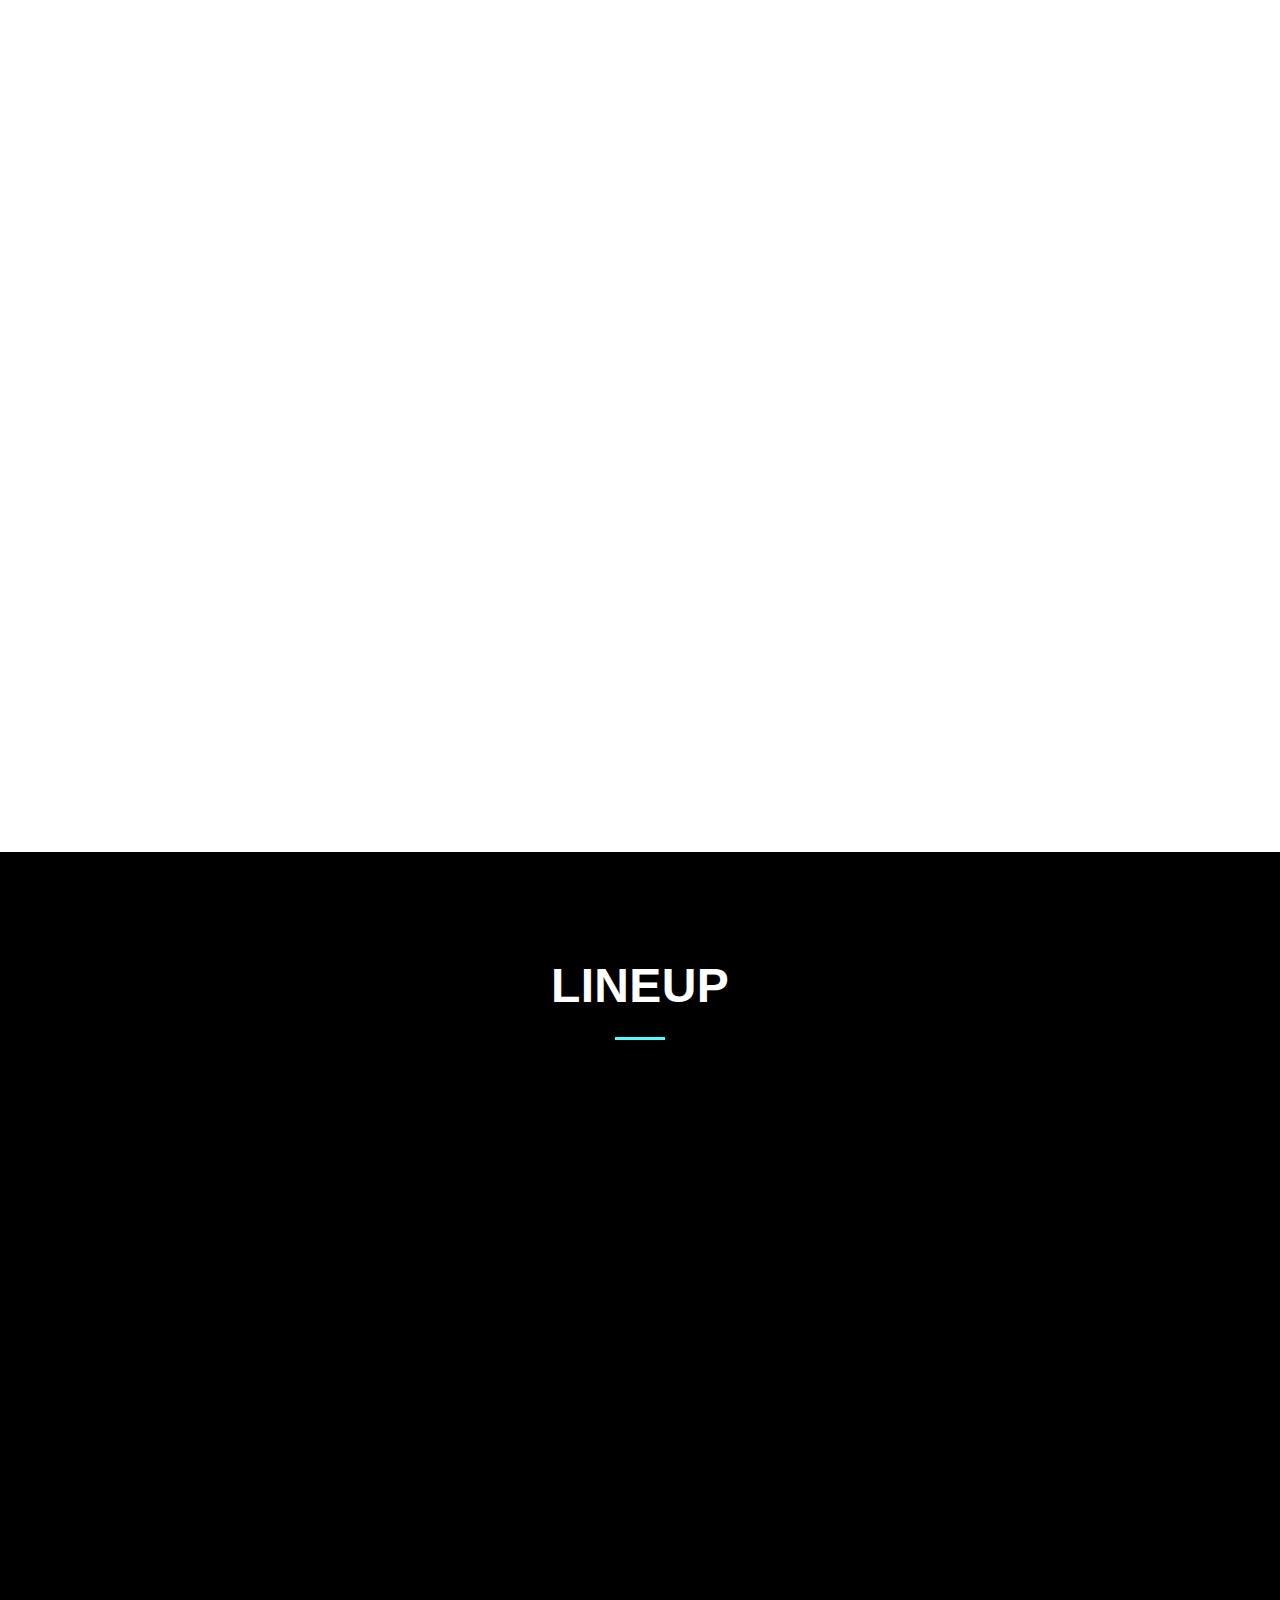
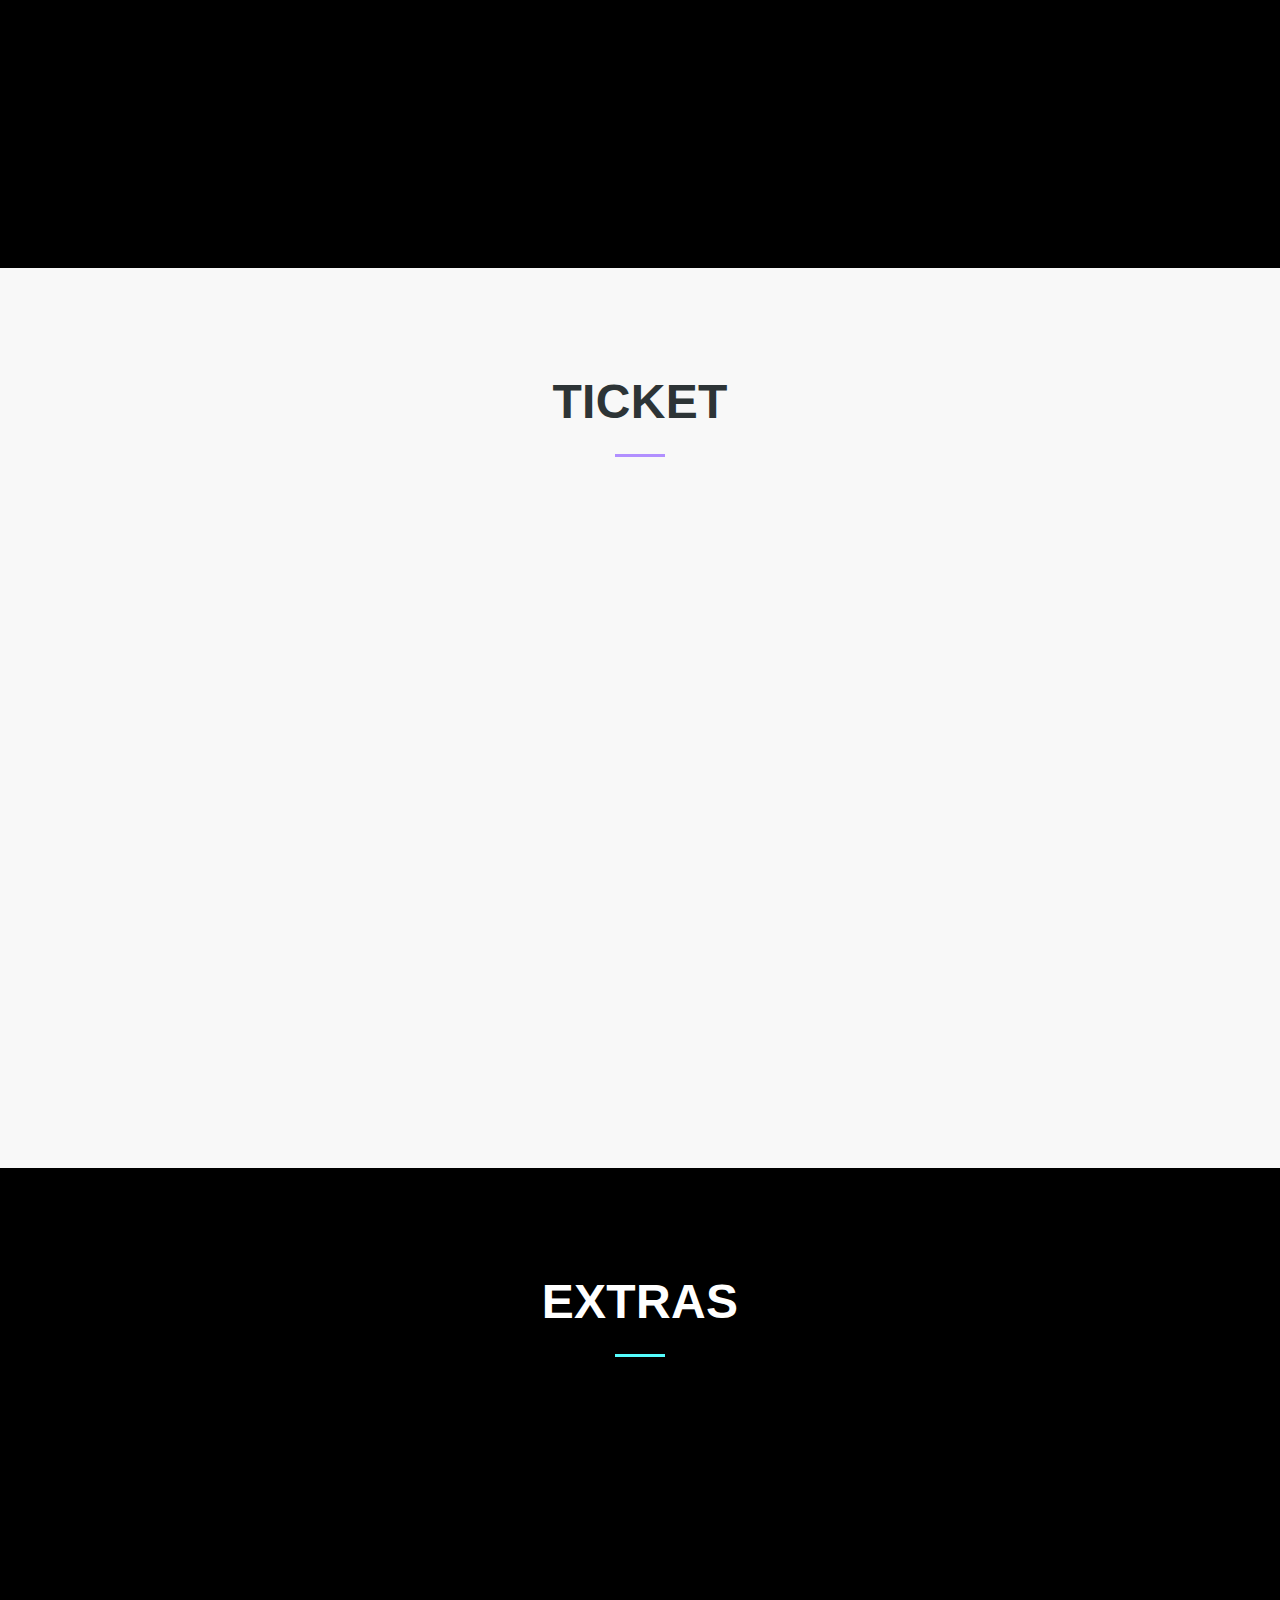
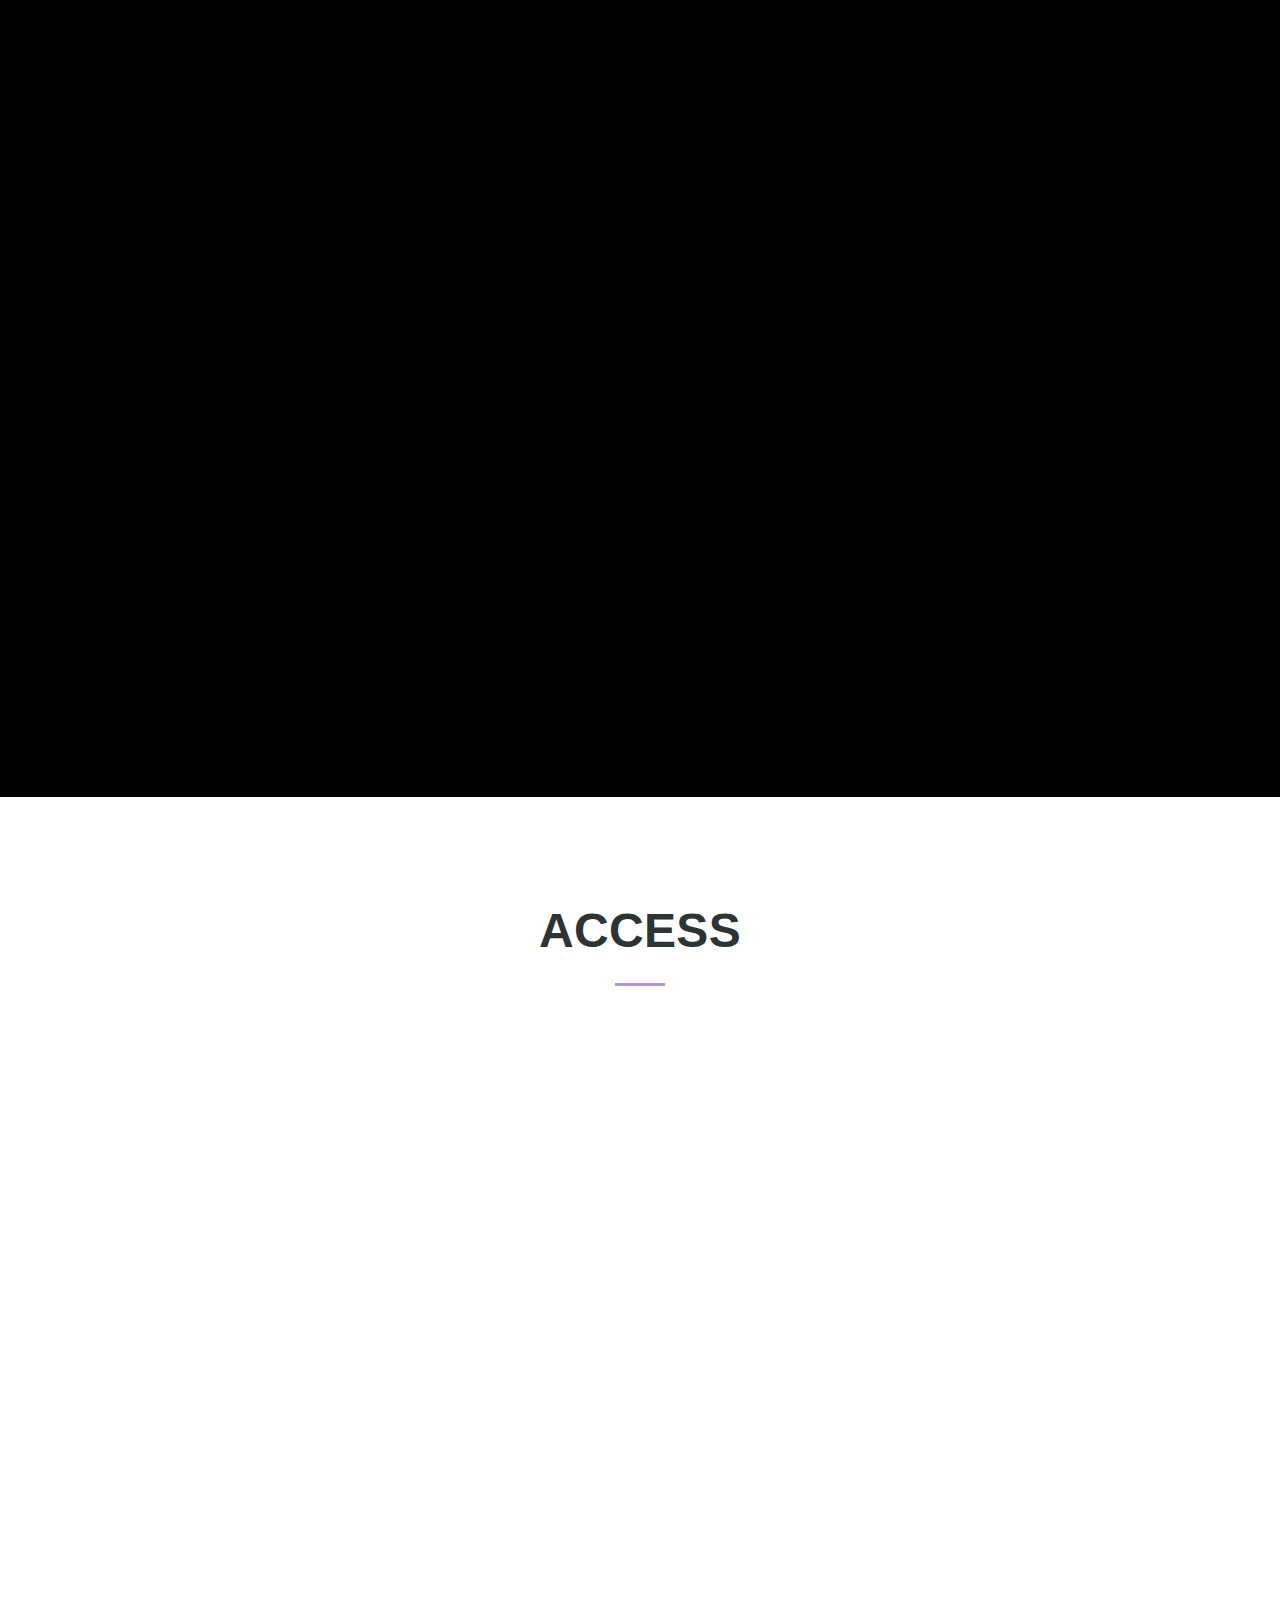
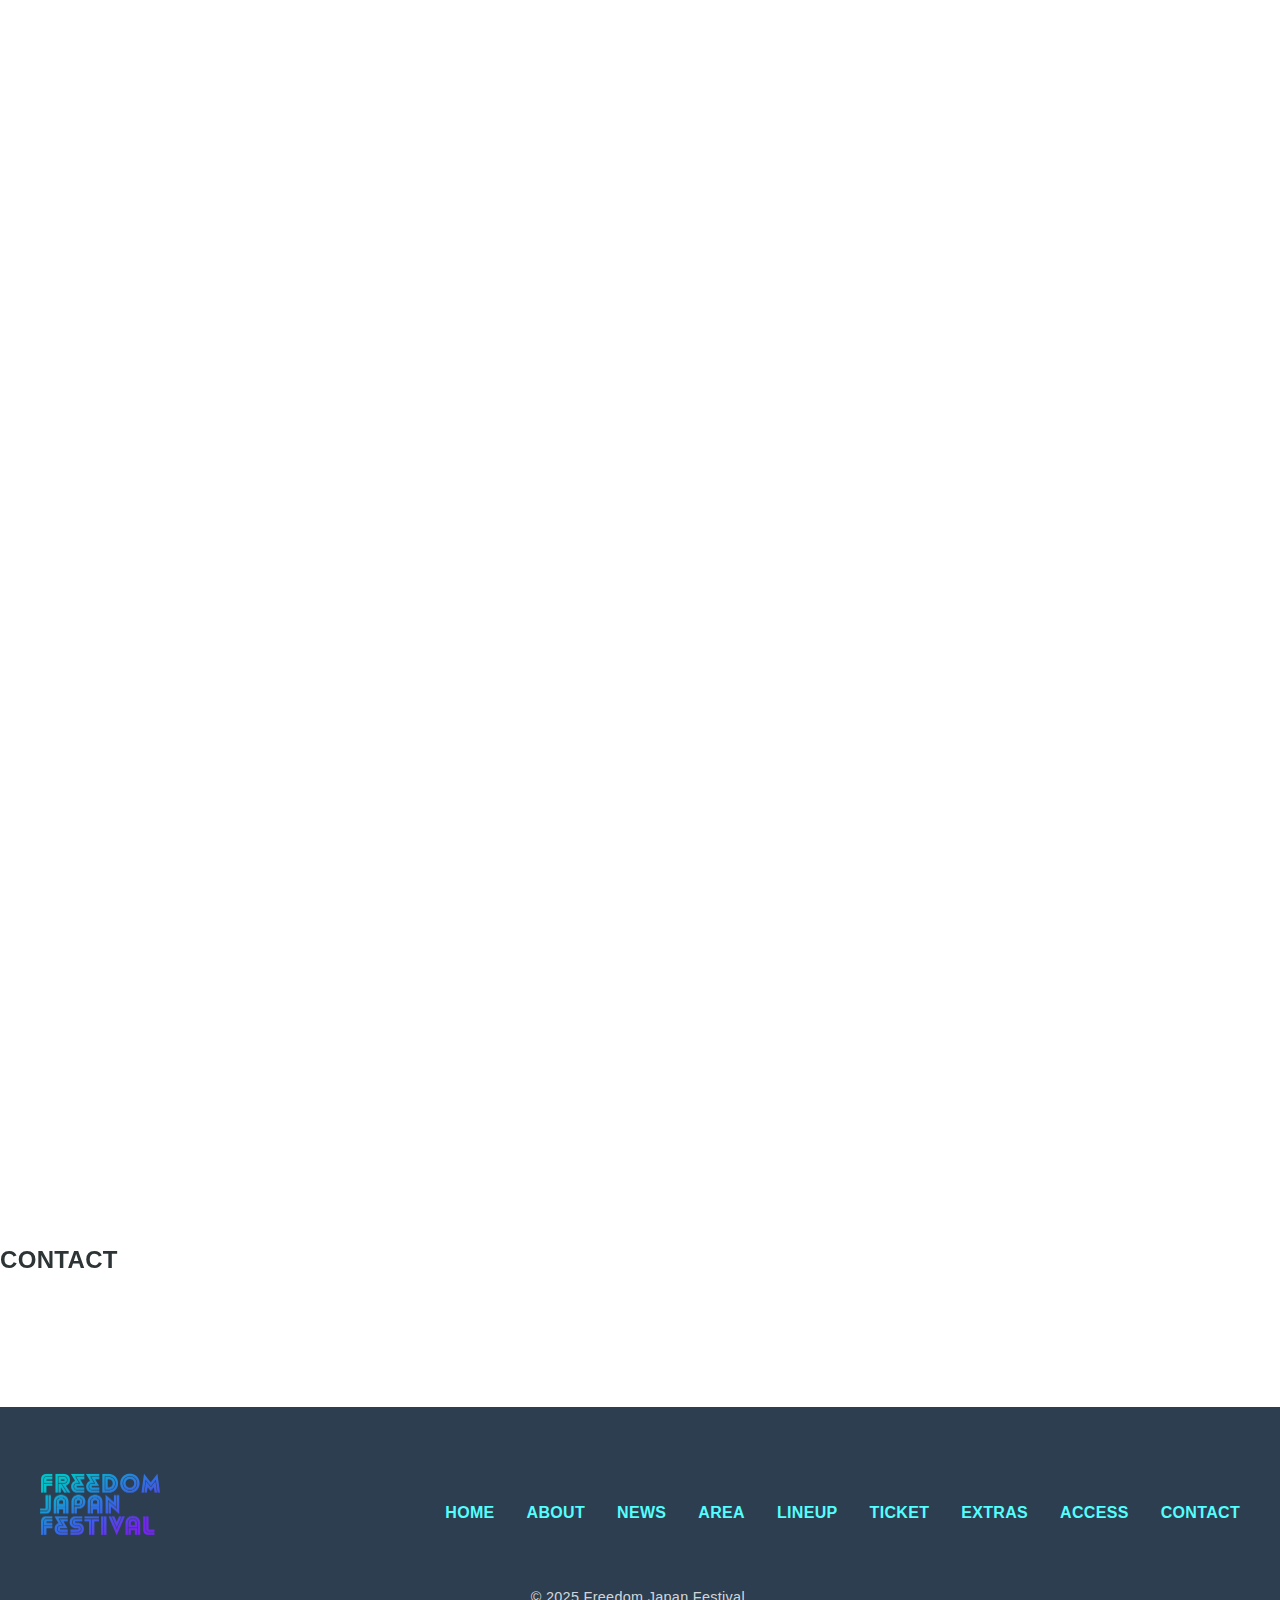
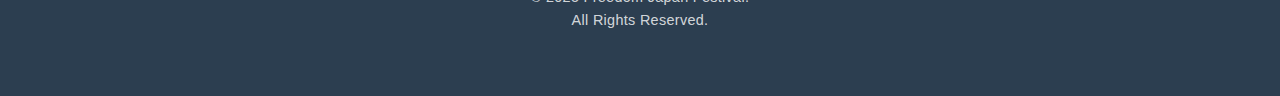
==== commit 2c81009e: "Measure update of adding special page" ====
--- a/en/index.html
+++ b/en/index.html
@@ -5,6 +5,7 @@
     <meta name="viewport" content="width=device-width, initial-scale=1.0">
     <title>FREEDOM JAPAN FESTIVAL 2025</title>
     <link rel="stylesheet" href="../styles/main.css">
+    <script src="https://kit.fontawesome.com/bc46334191.js" crossorigin="anonymous"></script>
 </head>
 <body>
     <header class="header">
@@ -23,6 +24,7 @@
                 <li><a href="#ticket">TICKET</a></li>
                 <li><a href="#extras">EXTRAS</a></li>
                 <li><a href="#access">ACCESS</a></li>
+                <li><a href="#contact">CONTACT</a></li>
             </ul>
             <!-- ハンバーガーメニューアイコン -->
             <div class="nav-right">
@@ -128,21 +130,25 @@
                 <div class="news-grid">
                     <div class="news-item">
                         <div class="news-text">
-                            <h3>2025.02.06 Please follow Instagram official account!</h3>
-                            <p>Please follow Instagram official account of Freedom Japan!! We will keep you updated on the latest information!
-                                <br>　　　⬇︎⬇︎⬇︎<br><a href="https://www.instagram.com/freedom_japan_festival?igsh=aHc5NGM2bWd4b21k&utm_source=qr">Instagram official account</a></p>
+                            <h3>[SPECIAL] Artist announcement!</h3>
+                            <p>The first artist lineup has been revealed!<br>
+                            ⬇︎⬇︎⬇︎<br>
+                            <a href="news/artist-reveal_01.html"">Check out the special page <i class="fa-solid fa-arrow-right"></i></a></p>
+                            <a href="#lineup">Check out LINEUP <i class="fa-solid fa-arrow-right"></i></a></p>
                         </div>
                     </div>
                     <div class="news-item">
                         <div class="news-text">
-                            <h3>2025.01.27 Excited to announce the 5th artist joining our lineup!</h3>
-                            <p>We're thrilled to announce the 5th artist joining the Freedom Japan Festival 2025 lineup! Get ready for the first wave of artist announcements coming soon!</p>
+                            <h3>17.02.2025 We have opened a customer support!</h3>
+                            <p>We have opened a customer support center and official SNS account information were added!<br>
+                            ⬇︎⬇︎⬇︎<br>
+                            <a href="#contact">Check CONTACT</a></p>
                         </div>
                     </div>
                     <div class="news-item">
                         <div class="news-text">
-                            <h3>2025.01.01 Website Launch!</h3>
-                            <p>The Freedom Japan Festival 2025 website has been launched.</p>
+                            <h3>11.02.2025 Presale tickets are coming in April!</h3>
+                            <p>Just a heads-up: We've had to push back the first presale round for tickets to April. Apologies for the wait, but stay tuned!</p>
                         </div>
                     </div>
 
@@ -158,14 +164,34 @@
                     <div class="news-archive">
                         <div class="news-item">
                             <div class="news-text">
-                                <h3>2024.11.30 Event Confirmed!</h3>
+                                <h3>09.02.2025 Please follow Instagram official account!</h3>
+                                <p>Please follow Instagram official account of Freedom Japan!! We will keep you updated on the latest information!
+                                <br>
+                                ⬇︎⬇︎⬇︎<br>
+                                <a href="https://www.instagram.com/freedom_japan_festival?igsh=aHc5NGM2bWd4b21k&utm_source=qr">Instagram official account</a></p>
+                            </div>
+                        </div>
+                        <div class="news-item">
+                            <div class="news-text">
+                                <h3>27.01.2025 Excited to announce the 5th artist joining our lineup!</h3>
+                                <p>We're thrilled to announce the 5th artist joining the Freedom Japan Festival 2025 lineup! Get ready for the first wave of artist announcements coming soon!</p>
+                            </div>
+                        </div>
+                        <div class="news-item">
+                            <div class="news-text">
+                                <h3>01.01.2025 Website Launch!</h3>
+                                <p>The Freedom Japan Festival 2025 website has been launched.</p>
+                            </div>
+                        </div>
+                        <div class="news-item">
+                            <div class="news-text">
+                                <h3>30.11.2024 Event Confirmed!</h3>
                                 <p>Freedom Japan Festival 2025 has been officially announced.</p>
                             </div>
                         </div>
     
                         <!-- 必要に応じて news-item を追加 -->
                     </div>
-
                 </div>
             </div>
         </section>
@@ -229,9 +255,41 @@
         <section id="lineup" class="lineup">
             <h2>LINEUP</h2>
             <div class="lineup-content">
-                <div class="lineup-announcement">
+                <!-- <div class="lineup-announcement">
                     <div class="lineup-coming-soon">COMING SOON...</div>
                     <div class="lineup-message">Artists under negotiations - stay tuned!!</div>
+                </div> -->
+                <div class="lineup-grid">
+                    <a href="artist/U-zhaanTAMAKIROYCHINZADOPENESS.html" class="artist-card" onclick="location.href='artist1.html'">
+                        <img src="../images/artists/U-zhaanTAMAKIROYCHINZADOPENESS.JPG" alt="U-zhaan × TAMAKI ROY × CHINZA DOPENESS" class="artist-photo">
+                        <div class="artist-info">
+                            <h3>U-zhaan × TAMAKI ROY × CHINZA DOPENESS</h3>
+                        </div>
+                    </a>
+                    <a href="artist/JohnNakayamaTrio.html" class="artist-card" onclick="location.href='artist1.html'">
+                        <img src="../images/artists/JohnNakayamaTrio_02.jpg" alt="John Nakayama Trio" class="artist-photo">
+                        <div class="artist-info">
+                            <h3>John Nakayama Trio</h3>
+                        </div>
+                    </a>
+                    <a href="artist/SAIRU.html" class="artist-card" onclick="location.href='artist1.html'">
+                        <img src="../images/artists/SAIRU.jpg" alt="SAIRU" class="artist-photo">
+                        <div class="artist-info">
+                            <h3>SAIRU</h3>
+                        </div>
+                    </a>
+                    <a href="artist/HI☆STEADY.html" class="artist-card" onclick="location.href='artist1.html'">
+                        <img src="../images/artists/HI☆STEADY.jpeg" alt="HI☆STEADY" class="artist-photo">
+                        <div class="artist-info">
+                            <h3>HI☆STEADY</h3>
+                        </div>
+                    </a>
+                    <a href="artist/Saya.html" class="artist-card" onclick="location.href='artist1.html'">
+                        <img src="../images/artists/Saya.jpg" alt="Saya" class="artist-photo">
+                        <div class="artist-info">
+                            <h3>Saya</h3>
+                        </div>
+                    </a>
                 </div>
             </div>
         </section>
@@ -242,7 +300,7 @@
                 <div class="ticket-announcement">
                     <div class="ticket-header">
                         <div class="ticket-status">TICKET INFORMATION</div>
-                        <div class="ticket-date">Early Bird Sales:<br>March 2025</div>    
+                        <div class="ticket-date">Early Bird Sales:<br><del>March</del> April 2025</div> 
                     </div>
                     <div class="ticket-message">Ticket sales coming soon!<br>Stay tuned!</div>
                     <!-- <div class="ticket-platforms">
@@ -376,11 +434,41 @@
                 </div>
            </div>
         </section>
+
+        <section id="contact" class="contact">
+            <h2>CONTACT</h2>
+            <div class="contact-content">
+                <div class="contact-message scroll-fade-up">
+                    <p>Please feel free to contact us via email or DM<br>on our official social media accounts.</p>
+                </div>
+                <div class="contact-info">
+                    <div class="contact-mail scroll-fade-up">
+                        <p>
+                            <i class="fa-regular fa-envelope"></i><a href="mailto:info@freedom-japan-festival.com">info@freedom-japan-festival.com</a>
+                        </p>
+                    </div>
+                    <div class="contact-instagram scroll-fade-up">
+                        <p>
+                            <i class="fa-brands fa-instagram"></i><a href="https://www.instagram.com/freedom_japan_festival?igsh=aHc5NGM2bWd4b21k&utm_source=qr" target="_blank">@freedom_japan_festival</a>
+                        </p>
+                    </div>
+                   <div class="contact-x scroll-fade-up">
+                        <p>
+                            <i class="fa-brands fa-x-twitter"></i><a href="https://x.com/freedom_jpn_fes?s=21&t=bpWqOR6xYQmmxqBloloMQw" target="_blank">@freedom_jpn_fes</a>
+                        </p>
+                   </div>
+                </div>
+            </div>
+        </section>
     </main>
 
     <footer class="footer">
         <div class="footer-content">
             <img src="../images/FreedomLogo_3lines (Presentation_16-9)_03.png" alt="Freedom Japan Festival" class="footer-logo">
+            <div class="social-icons">
+                <a href="https://www.instagram.com/freedom_japan_festival?igsh=aHc5NGM2bWd4b21k&utm_source=qr" target="_blank"><i class="fa-brands fa-instagram"></i></a>
+                <a href="https://x.com/freedom_jpn_fes?s=21&t=bpWqOR6xYQmmxqBloloMQw" target="_blank"><i class="fa-brands fa-x-twitter"></i></a>
+            </div>
             <nav class="footer-nav">
                 <a href="#home">HOME</a>
                 <a href="#about">ABOUT</a>
@@ -390,6 +478,7 @@
                 <a href="#ticket">TICKET</a>
                 <a href="#extras">EXTRAS</a>
                 <a href="#access">ACCESS</a>
+                <a href="#contact">CONTACT</a>
             </nav>
         </div>
         <p class="copyright">© 2025 Freedom Japan Festival. <br>All Rights Reserved.</p>
--- a/styles/main.css
+++ b/styles/main.css
@@ -705,7 +705,7 @@
     border-radius: 10px;
     backdrop-filter: blur(12px);
     height: 140px;
-    overflow-y: auto;
+    overflow-y: scroll;
     border: 1px solid rgba(255, 255, 255, 0.08);  
     position: relative;     /* 位置の基準点を設定 */
     box-shadow: 0 2px 4px rgba(0, 0, 0, 0.2);  /* 控えめな影 */
@@ -1630,6 +1630,11 @@
 
 /* レスポンシブ対応 */
 @media (max-width: 1024px) {
+    .hero-background {
+        background-image: linear-gradient(rgba(0, 0, 0, 0.5), rgba(0, 0, 0, 0.5)),
+                          url('../images/IMG_9316_03_medium.jpeg');
+    }
+
     .hero-buttons a.btn-primary:hover,
     .hero-buttons a.btn-primary:active {
         background-color: var(--primary-color);
@@ -1729,6 +1734,10 @@
         gap: 2rem;
     }
 
+    .hero-background {
+        background-image: linear-gradient(rgba(0, 0, 0, 0.5), rgba(0, 0, 0, 0.5)), url('../image/IMG_9316_03_small.jpeg');
+    }
+
     /* ナビゲーション調整 */
     .nav-mobile {
         left: 0.5rem;
@@ -1762,6 +1771,10 @@
     .hero-buttons {
         flex-direction: column;
         align-items: center;
+        margin-top: 0;
+        margin-bottom: -1.5rem;
+        position: relative;
+        top: -8vh;
     }
 
     .btn-primary {
@@ -1816,14 +1829,15 @@
     .hero-subtitle {
         font-size: 1rem;  /* スマホではより小さく */
         margin-top: -8rem;
-        margin-bottom: 16rem;
+        margin-bottom: 10rem;
         position: relative;
         top: 2vh; 
     }
 
     .hero-info {
         position: relative;
-        top: -5vh; 
+        top: 0; 
+        margin-top: -1.5rem;
     }
 
     .hero .date {
